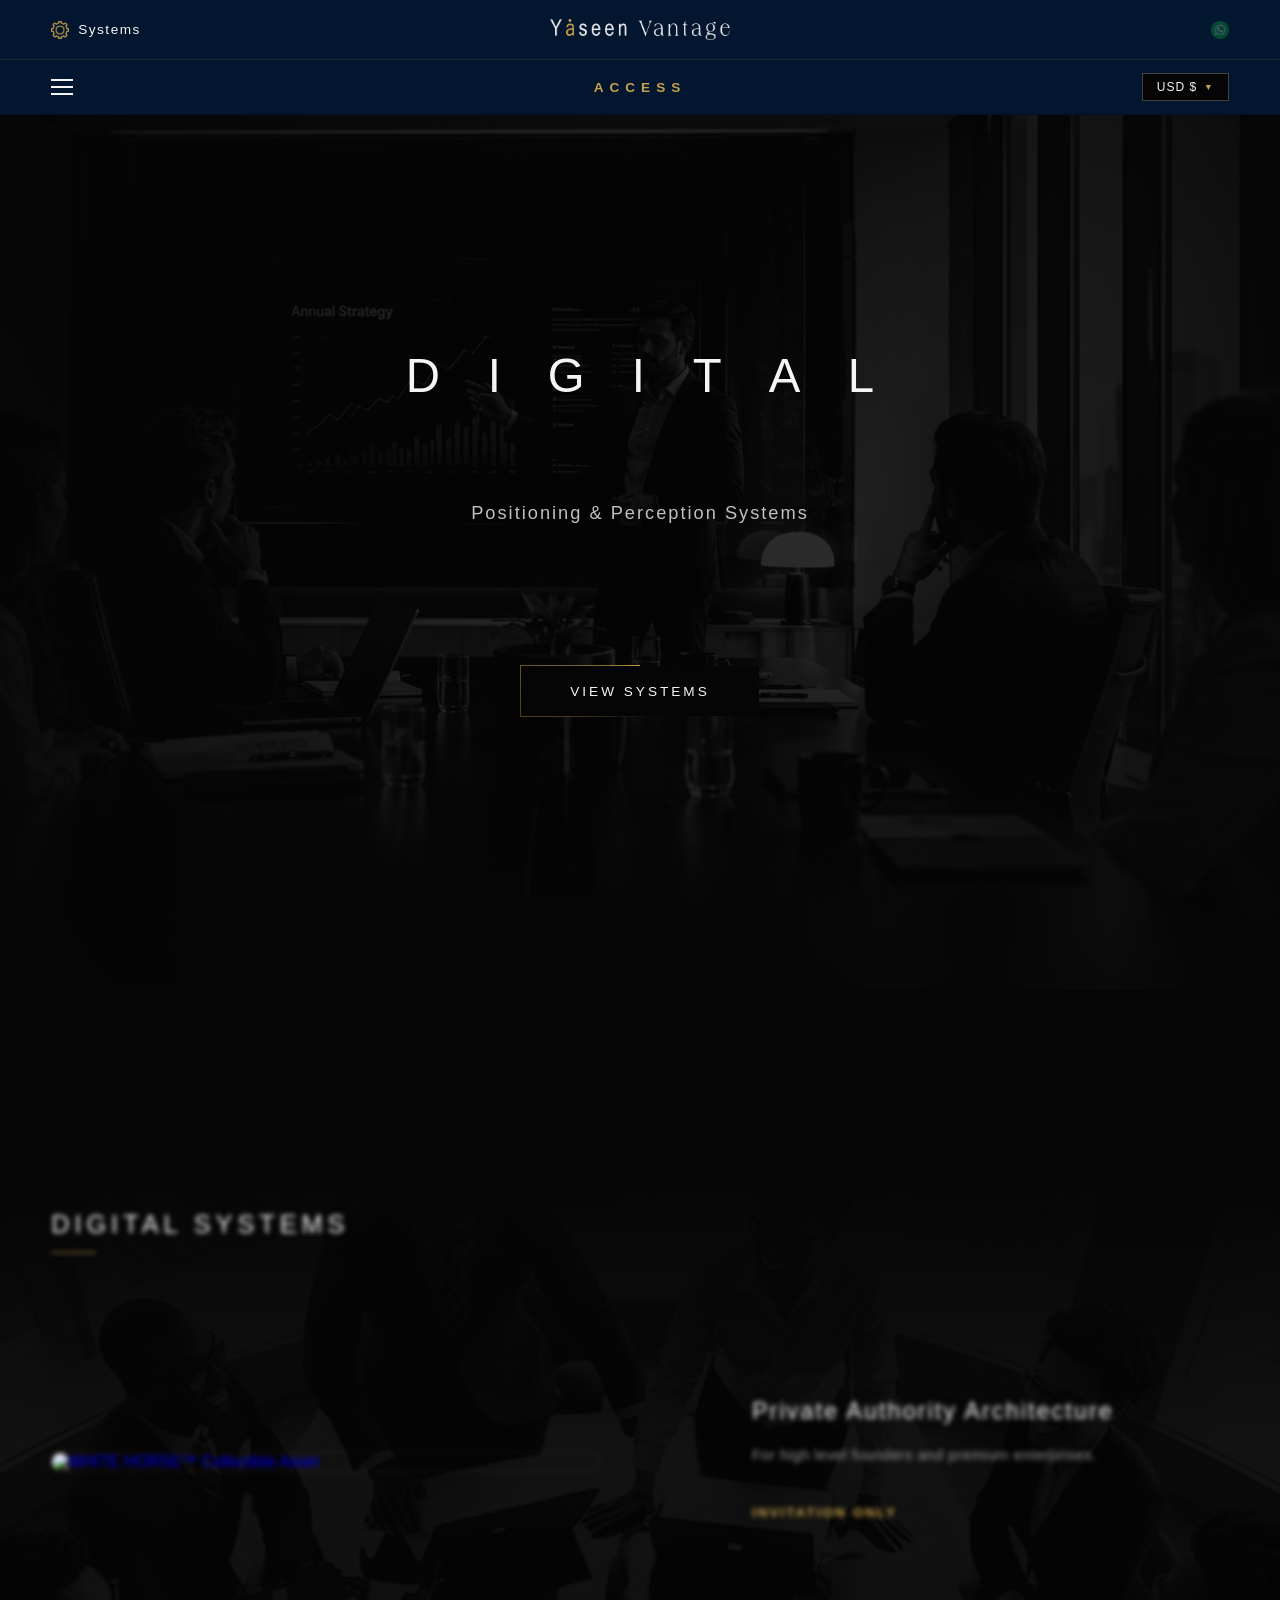
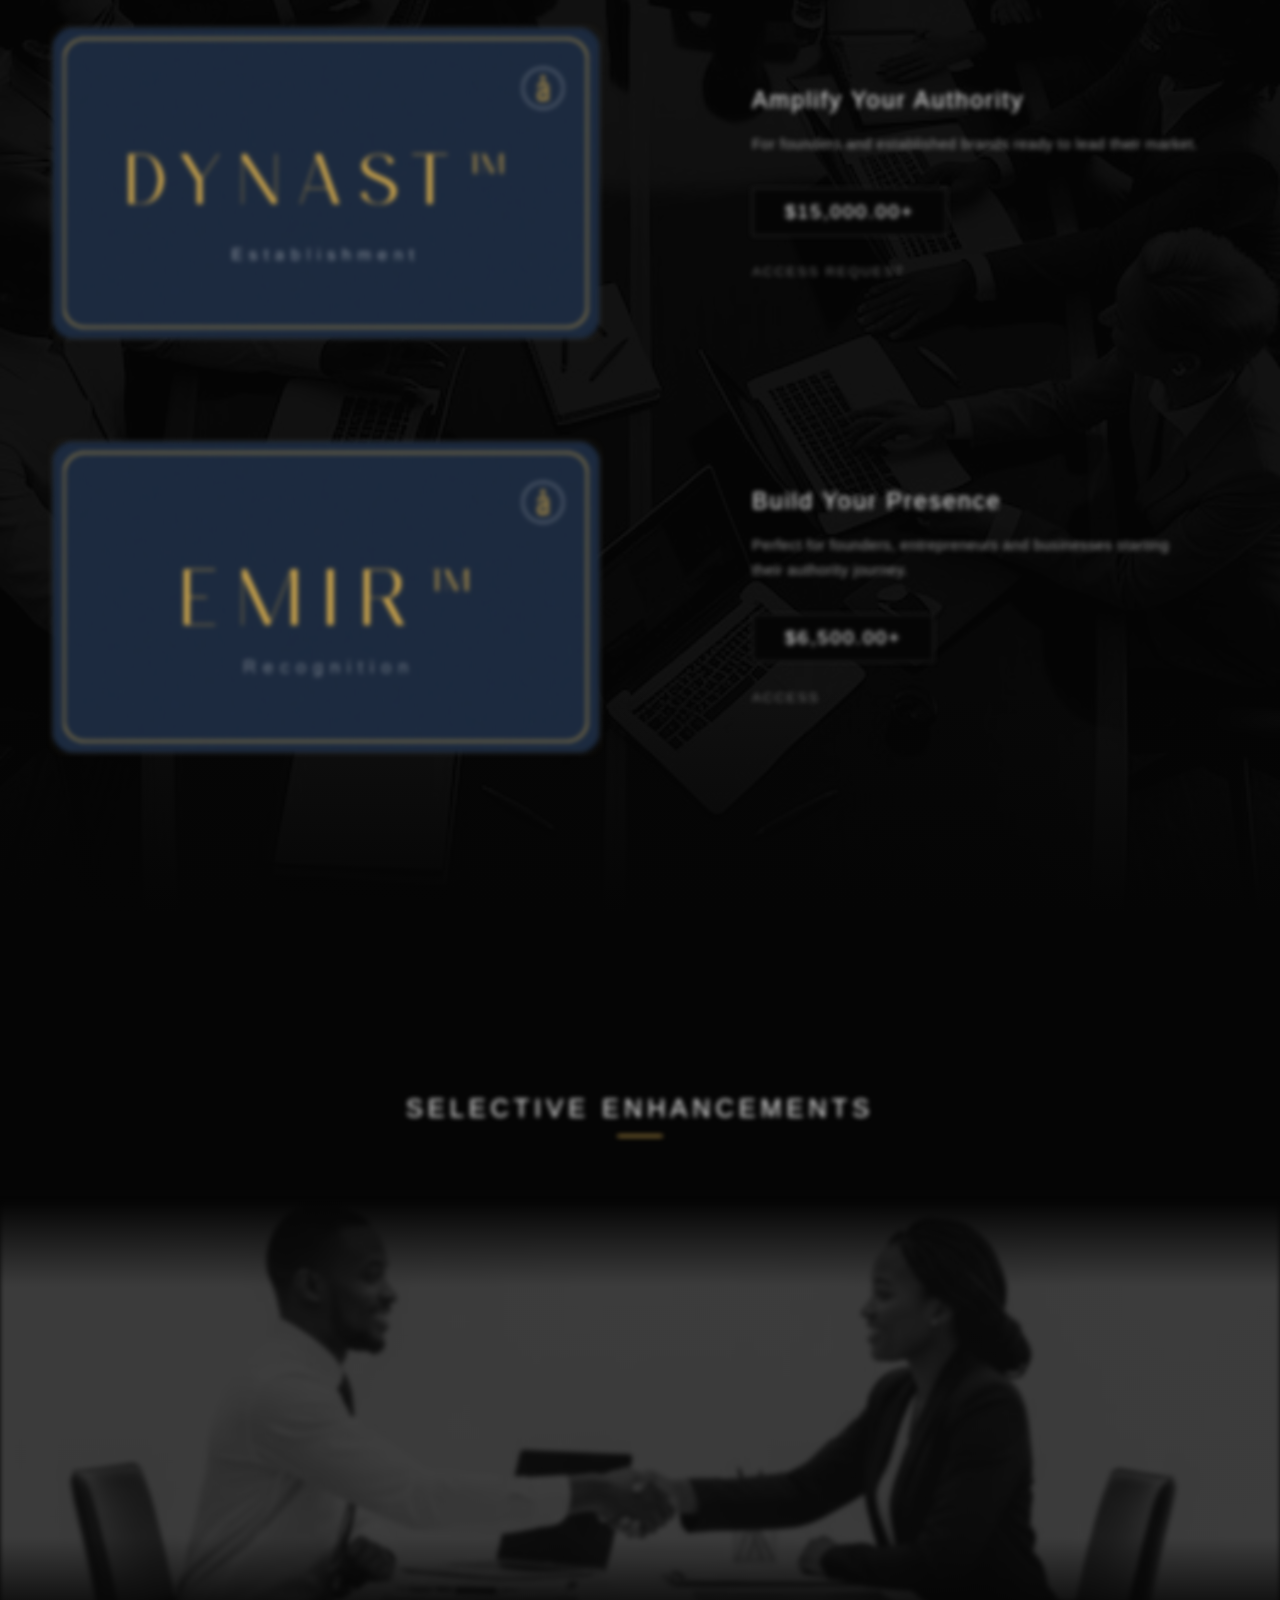
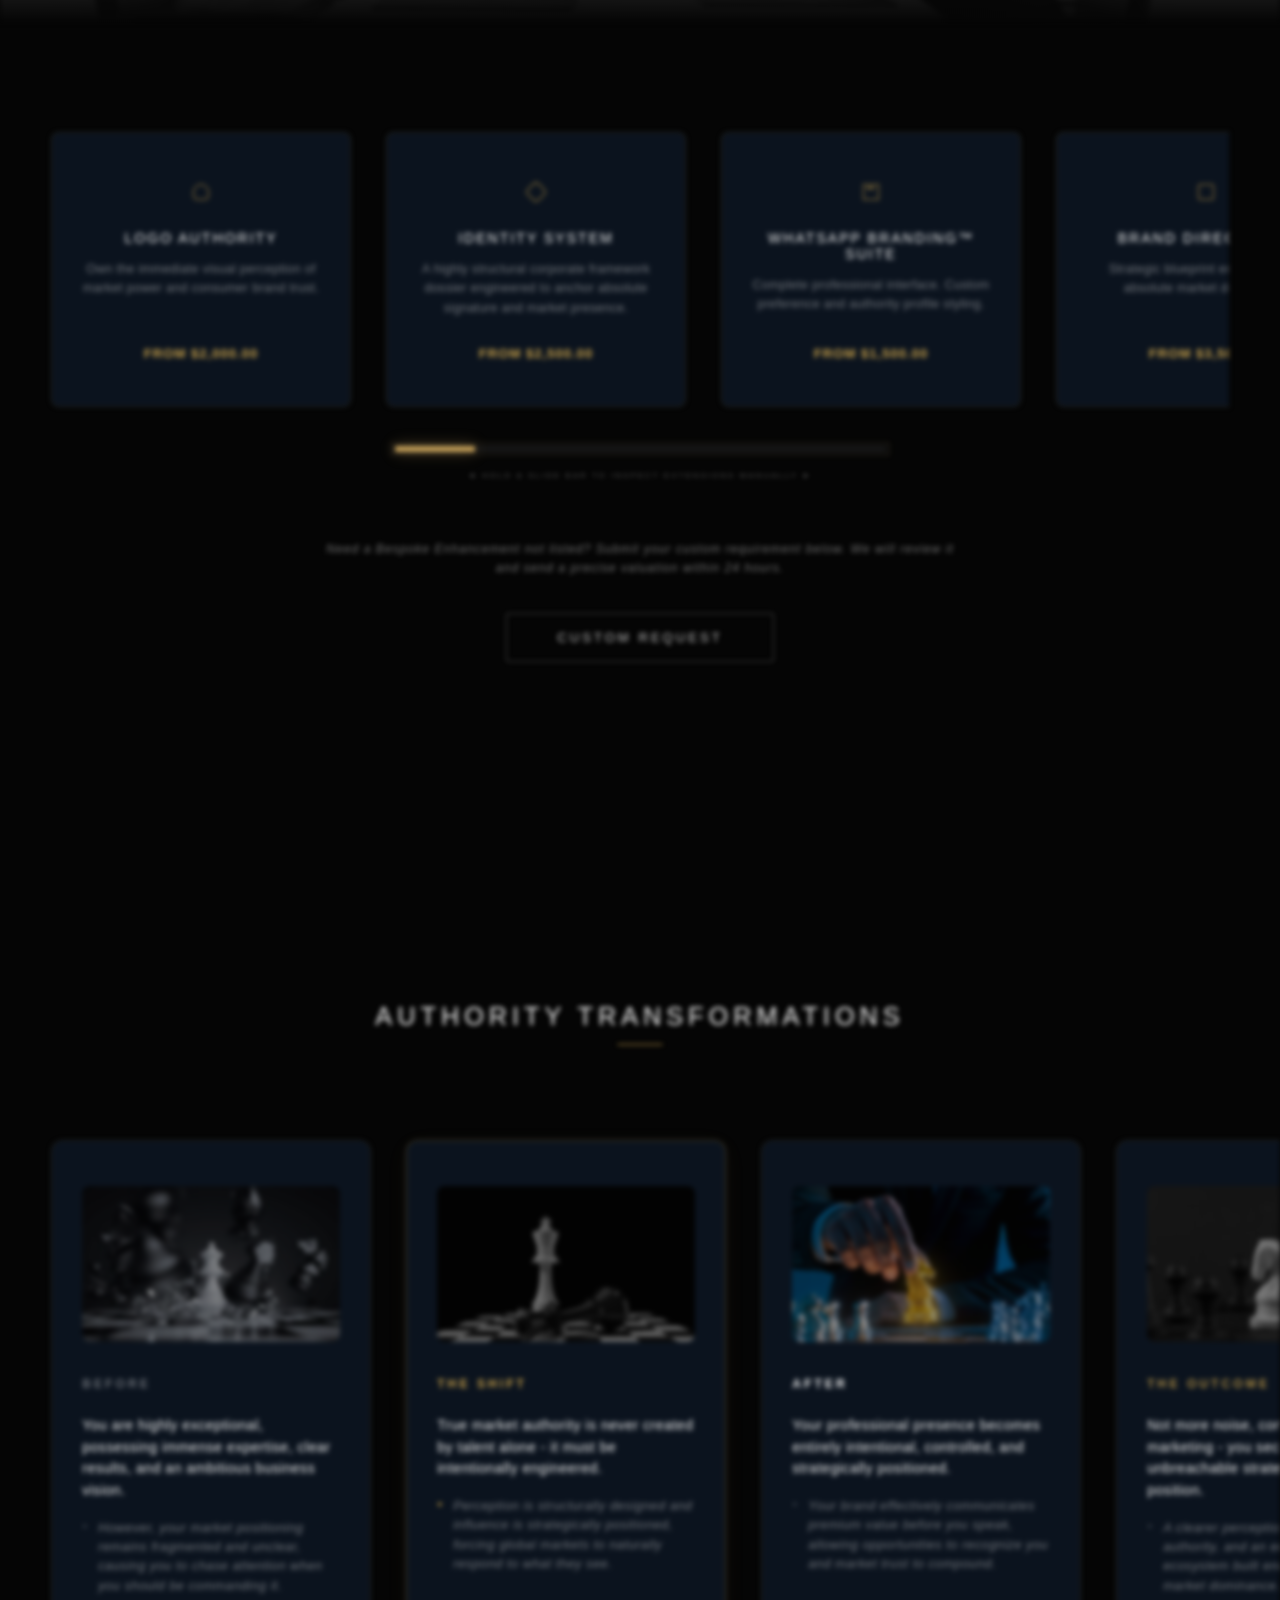
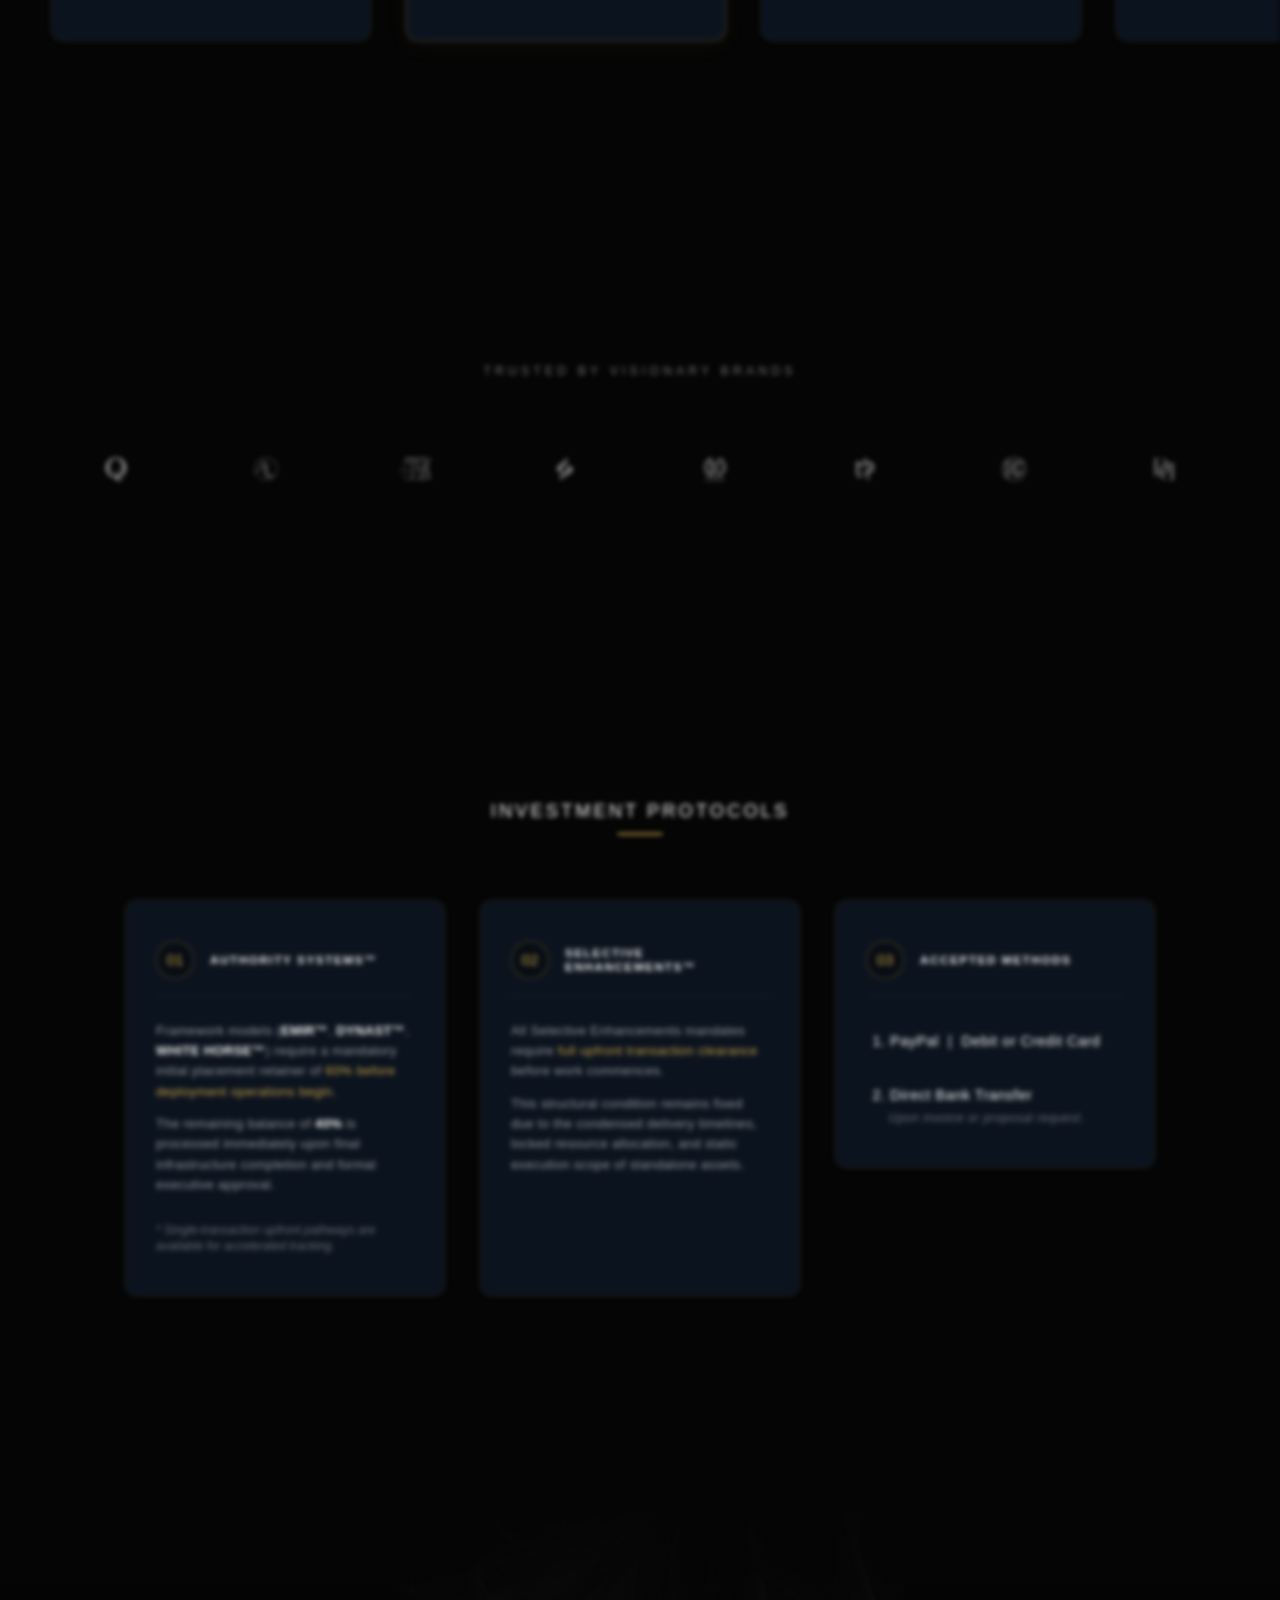
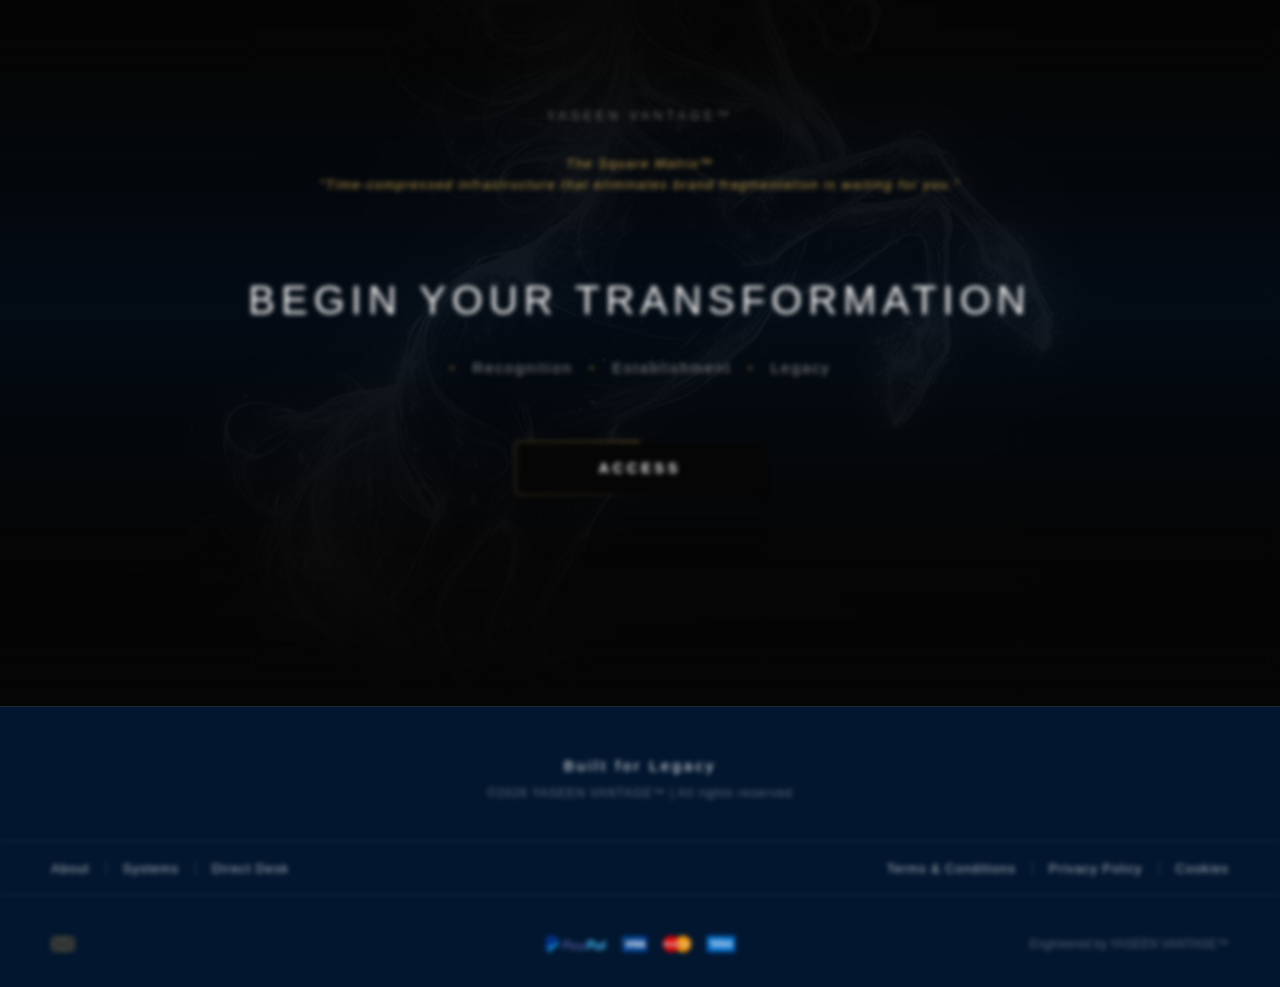
==== index.html @ 3236ae79 "Mass images Rename" ====
<!doctype html>
<html lang="en">
  <head>
    <meta charset="UTF-8" />
    <link rel="icon" type="image/png" href="images/icon.png" />
    <meta name="viewport" content="width=device-width, initial-scale=1.0" />
    <title>YASEEN VANTAGE™ | Digital Positioning & Perception Systems™</title>
    <link rel="stylesheet" href="css/style.css" />
  </head>
  <body>
    <!-- MASTER DUAL-HEADER SYSTEM (LOCKED & ALIGNED) -->
    <header class="master-header">
      <!-- HEADER 1: Fixed Permanently -->
      <div class="header-top">
        <div class="header-grid unified-width-lock">
          <div class="header-left item-left">
            <a
              href="#main-systems-architecture"
              class="header-interactive-node layout-align-left"
            >
              <div class="icon-layout-shield text-icon-gap">
                <img
                  src="images/systems.png"
                  alt="Systems Framework"
                  class="local-png-node"
                />
              </div>
              <span class="text-systems">Systems</span>
            </a>
          </div>
          <div class="header-center item-center">
            <a href="index.html" class="logo-interactive-anchor">
              <div class="logo-vector-shield">
                <img
                  src="images/yaseen-vantage-logo.png"
                  alt="Yaseen Vantage"
                  class="master-png-wordmark"
                />
              </div>
            </a>
          </div>
          <div class="header-right item-right">
            <a
              href="https://wa.me/255617996962?text=Hello%20YASEEN%20VANTAGE%E2%84%A2%2C%20I%20am%20interested%20in%20building%20or%20strengthening%20my%20brand%20authority.%20I%20would%20like%20to%20discuss%20my%20brand%20with%20your%20team."
              class="header-interactive-node layout-align-right"
              target="_blank"
              rel="noopener noreferrer"
            >
              <div
                class="icon-layout-shield"
                style="transition: opacity 0.4s cubic-bezier(0.16, 1, 0.3, 1)"
              >
                <img
                  src="images/whatsapp.png"
                  alt="WhatsApp Direct"
                  class="local-png-node"
                  style="
                    opacity: 0.3;
                    transition: opacity 0.4s ease;
                    display: block;
                  "
                  onmouseover="this.style.opacity = '0.65'"
                  onmouseout="this.style.opacity = '0.3'"
                  ondragstart="return false;"
                />
              </div>
            </a>
          </div>
        </div>
      </div>

      <!-- HEADER 2: Smart Navigation Panel (Hides Behind Header 1) -->
      <div class="header-bottom">
        <div class="header-grid unified-width-lock">
          <div class="header-left item-left">
            <a href="#menu" class="header-interactive-node layout-align-left">
              <div class="menu-button">
                <span class="bar"></span>
                <span class="bar"></span>
                <span class="bar"></span>
              </div>
            </a>
          </div>
          <div class="header-center item-center">
            <!-- Updated path targets your standalone page with a clean discovery parameter -->
            <a
              href="intake-access.html?system=access"
              class="header-interactive-node"
            >
              <span class="text-access">ACCESS</span>
            </a>
          </div>
          <div class="header-right item-right">
            <div
              class="luxury-select-box layout-align-right"
              id="currencySelector"
            >
              <div class="select-trigger">
                <span id="selectedCurrency">USD $</span>
                <span class="select-arrow">▼</span>
              </div>
              <ul class="select-options-panel">
                <li data-value="USD">USD $</li>
                <li data-value="EUR">EUR €</li>
                <li data-value="GBP">GBP £</li>
                <li data-value="AED">AED د.إ</li>
                <li data-value="TZS">TZS</li>
              </ul>
            </div>
          </div>
        </div>
      </div>
    </header>

    <!-- CINEMATIC HERO POSITIONING ENGINE -->
    <section class="hero-system">
      <div class="hero-media-container">
        <img
          src="images/hero-image-2.png"
          alt="White Horse Legacy Visual"
          class="hero-img-node"
        />
        <div class="hero-vignette-mask"></div>
      </div>

      <div class="hero-content-matrix">
        <!-- 1. HARD-LOCKED SINGLE ROW FOR RANDOM REVEAL TRANSITIONS -->
        <h1 class="primary-headline">
          <span class="random-reveal-char" style="--reveal-idx: 4">D</span>
          <span class="random-reveal-char" style="--reveal-idx: 1">I</span>
          <span class="random-reveal-char" style="--reveal-idx: 6">G</span>
          <span class="random-reveal-char" style="--reveal-idx: 3">I</span>
          <span class="random-reveal-char" style="--reveal-idx: 5">T</span>
          <span class="random-reveal-char" style="--reveal-idx: 2">A</span>
          <span class="random-reveal-char" style="--reveal-idx: 7">L</span>
        </h1>

        <!-- 2. CO-AXIAL BALANCED SUB-TEXT ROW -->
        <p
          class="supporting-perception-label-deck recursive-reveal reveal-delay-1"
        >
          Positioning & Perception Systems
        </p>

        <!-- 3. PERFECTLY BOUND CO-AXIAL ENTRANCE ACTION DECK -->
        <div class="action-wrapper recursive-reveal reveal-delay-3">
          <a
            href="#main-systems-architecture"
            style="text-decoration: none; display: inline-block"
            ondragstart="return false;"
          >
            <button class="btn-live-system">
              <span class="btn-inner-text">VIEW SYSTEMS</span>
            </button>
          </a>
        </div>
      </div>
    </section>

    <!-- LIVE TRIGGER ENGINE FOR MIXED CHARACTER PAINT MOUNT -->
    <script>
      document.addEventListener("DOMContentLoaded", () => {
        // Triggers the randomized text sequence fading variables softly
        setTimeout(() => {
          document.querySelectorAll(".random-reveal-char").forEach((char) => {
            char.classList.add("char-reveal-active");
          });
        }, 300);
      });
    </script>

    <!-- =========================================================================
         SURGICAL PHASE: MAIN SYSTEMS™ ARCHITECTURE SECTION BLOCK
         ========================================================================= -->
    <main id="main-systems-architecture" class="systems-engine-container">
      <!-- Local Deep Grayscale Section Continuum Backdrop Overlay -->
      <div class="systems-section-backdrop">
        <img
          src="images/meeting.jpg"
          alt="Ecosystem Continuum Visual"
          class="backdrop-texture-node"
        />
        <div class="systems-vignette-layer"></div>
      </div>

      <div class="systems-central-matrix unified-width-lock">
        <!-- Section Primary Master Heading Block -->
        <div class="section-title-wrap recursive-reveal">
          <h2 class="section-authority-heading">DIGITAL SYSTEMS</h2>
        </div>

        <!-- SYSTEM BLOCK 1: WHITE HORSE™ SYSTEM -->
        <div class="system-structural-row recursive-reveal">
          <!-- Clickable High Ticket Collective Asset Card Column -->
          <div class="system-column-left">
            <a
              href="white-horse.html#whitehorseMainStage"
              class="asset-card-link"
            >
              <div class="asset-card-frame">
                <img
                  src="images/white-Horse-card.png"
                  alt="WHITE HORSE™ Collectible Asset"
                  class="local-card-png"
                />
              </div>
            </a>
          </div>
          <!-- Premium Framework Metric Details Column -->
          <div class="system-column-right">
            <h3 class="system-tier-title">Private Authority Architecture</h3>
            <p class="system-tier-description">
              For high level founders and premium enterprises.
            </p>
            <div class="system-tier-badge badge-private">Invitation Only</div>
          </div>
        </div>

        <!-- SYSTEM BLOCK 2: DYNAST™ SYSTEM -->
        <div class="system-structural-row recursive-reveal">
          <!-- Clickable High Ticket Collective Asset Card Column -->
          <div class="system-column-left">
            <a href="dynast.html#dynastyMainStage" class="asset-card-link">
              <div class="asset-card-frame">
                <img
                  src="images/dynast-card.png"
                  alt="DYNAST™ Collectible Asset"
                  class="local-card-png"
                />
              </div>
            </a>
          </div>
          <!-- Premium Framework Metric Details Column -->
          <div class="system-column-right">
            <h3 class="system-tier-title">Amplify Your Authority</h3>
            <p class="system-tier-description">
              For founders and established brands ready to lead their market.
            </p>
            <div class="price-container-lock">
              <span class="price-numerical-tag">$15,000+</span>
            </div>
            <span class="system-tier-label">Access Request</span>
          </div>
        </div>

        <!-- SYSTEM BLOCK 3: EMIR™ SYSTEM -->
        <div class="system-structural-row recursive-reveal">
          <!-- Clickable High Ticket Collective Asset Card Column -->
          <div class="system-column-left">
            <a href="emir.html#emirMainStage" class="asset-card-link">
              <div class="asset-card-frame">
                <img
                  src="images/emir-card.png"
                  alt="EMIR™ Collectible Asset"
                  class="local-card-png"
                />
              </div>
            </a>
          </div>
          <!-- Premium Framework Metric Details Column -->
          <div class="system-column-right">
            <h3 class="system-tier-title">Build Your Presence</h3>
            <p class="system-tier-description">
              Perfect for founders, entrepreneurs and businesses starting their
              authority journey.
            </p>
            <div class="price-container-lock">
              <span class="price-numerical-tag">$6,500+</span>
            </div>
            <span class="system-tier-label">Access</span>
          </div>
        </div>
      </div>
    </main>

    <!-- =========================================================================
         SURGICAL PHASE: SELECTIVE ENHANCEMENTS™ COMMERCE PIPELINE CATALOG
         ========================================================================= -->
    <section
      id="selective-enhancements-catalog"
      class="enhancements-engine-container"
    >
      <!-- Center-Aligned Master Heading Architecture -->
      <div class="enhancements-title-wrap-center recursive-reveal">
        <h2 class="section-authority-heading heading-centered-lock">
          SELECTIVE ENHANCEMENTS
        </h2>
      </div>

      <!-- Widescreen Edge-to-Edge Corporate Image Shield Banner Layer -->
      <div class="corporate-banner-shield recursive-reveal">
        <img
          src="images/business-meeting.jpg"
          alt="Corporate Framework Environment"
          class="banner-media-node"
        />
        <div class="banner-gradient-shroud"></div>
      </div>

      <!-- Balanced Horizontal Infinite Autoplay Carousel Track Matrix -->
      <div
        class="enhancements-carousel-viewport unified-width-lock recursive-reveal"
      >
        <div class="carousel-infinite-track" id="enhancementsTrack">
          <!-- CARD 1: LOGO AUTHORITY ($2,000) -->
          <a
            href="intake-access.html?system=custom&item=logo"
            class="enhancement-collectible-card"
            ondragstart="return false;"
          >
            <div class="enhancement-card-inner obsidian-luxury-panel">
              <div class="enhancement-icon-shield">
                <span class="css-geometric-marker icon-shield-box"></span>
              </div>
              <h3 class="enhancement-card-title">LOGO AUTHORITY</h3>
              <p class="enhancement-card-tagline">
                Own the immediate visual perception of market power and consumer
                brand trust.
              </p>
              <span class="enhancement-card-price">From $2,000</span>
            </div>
          </a>

          <!-- CARD 2: IDENTITY SYSTEM ($2,500) -->
          <a
            href="intake-access.html?system=custom&item=whatsapp"
            class="enhancement-collectible-card"
            ondragstart="return false;"
          >
            <div class="enhancement-card-inner obsidian-luxury-panel">
              <div class="enhancement-icon-shield">
                <span
                  class="css-geometric-marker icon-compass-box"
                  style="border-radius: 4px !important"
                ></span>
              </div>
              <h3 class="enhancement-card-title">IDENTITY SYSTEM</h3>
              <p class="enhancement-card-tagline">
                A highly structural corporate framework dossier engineered to
                anchor absolute signature and market presence.
              </p>
              <span class="enhancement-card-price">From $2,500</span>
            </div>
          </a>

          <!-- CARD 3: WHATSAPP BRANDING™ SUITE ($1,500) -->
          <a
            href="intake-access.html?system=custom&item=profile"
            class="enhancement-collectible-card"
            ondragstart="return false;"
          >
            <div class="enhancement-card-inner obsidian-luxury-panel">
              <div class="enhancement-icon-shield">
                <span class="css-geometric-marker icon-dossier-box"></span>
              </div>
              <h3 class="enhancement-card-title">WHATSAPP BRANDING™ SUITE</h3>
              <p class="enhancement-card-tagline">
                Complete professional interface. Custom preference and authority
                profile styling.
              </p>
              <span class="enhancement-card-price">From $1,500</span>
            </div>
          </a>

          <!-- CARD 4: BRAND DIRECTION™ ($3,500) -->
          <a
            href="intake-access.html?system=custom&item=direction"
            class="enhancement-collectible-card"
            ondragstart="return false;"
          >
            <div class="enhancement-card-inner obsidian-luxury-panel">
              <div class="enhancement-icon-shield">
                <span class="css-geometric-marker icon-network-box"></span>
              </div>
              <h3 class="enhancement-card-title">BRAND DIRECTION™</h3>
              <p class="enhancement-card-tagline">
                Strategic blueprint engineered for absolute market dominance.
              </p>
              <span class="enhancement-card-price">From $3,500</span>
            </div>
          </a>

          <!-- CARD 5: LANDING PAGE AUTHORITY™ ($3,000) -->
          <a
            href="intake-access.html?system=custom&item=landing"
            class="enhancement-collectible-card"
            ondragstart="return false;"
          >
            <div class="enhancement-card-inner obsidian-luxury-panel">
              <div class="enhancement-icon-shield">
                <span
                  class="css-geometric-marker icon-compass-box"
                  style="transform: rotate(90deg) !important"
                ></span>
              </div>
              <h3 class="enhancement-card-title">LANDING PAGE AUTHORITY™</h3>
              <p class="enhancement-card-tagline">
                High-conversion single viewport digital real estate.
              </p>
              <span class="enhancement-card-price">From $3,000</span>
            </div>
          </a>

          <!-- CARD 6: PRESENTATION SYSTEM™ ($1,500) -->
          <a
            href="intake-access.html?system=custom&item=presentation"
            class="enhancement-collectible-card"
            ondragstart="return false;"
          >
            <div class="enhancement-card-inner obsidian-luxury-panel">
              <div class="enhancement-icon-shield">
                <span class="css-geometric-marker icon-console-box"></span>
              </div>
              <h3 class="enhancement-card-title">PRESENTATION SYSTEM™</h3>
              <p class="enhancement-card-tagline">
                Executive slide mechanics engineered to win high-ticket mandates
                and corporate alliances.
              </p>
              <span class="enhancement-card-price">From $1,500</span>
            </div>
          </a>

          <!-- CARD 7: WEBSITE MONOLITH™ SYSTEM ($5,000) -->
          <a
            href="intake-access.html?system=custom&item=website"
            class="enhancement-collectible-card"
            ondragstart="return false;"
          >
            <div class="enhancement-card-inner obsidian-luxury-panel">
              <div class="enhancement-icon-shield">
                <span class="css-geometric-marker icon-portal-box"></span>
              </div>
              <h3 class="enhancement-card-title">WEBSITE MONOLITH™ SYSTEM</h3>
              <p class="enhancement-card-tagline">
                Full-scale corporate presence digital infrastructure.
              </p>
              <span class="enhancement-card-price">From $5,000</span>
            </div>
          </a>

          <!-- CARD 8: DASHBOARD INTERFACE™ ($4,000) -->
          <a
            href="intake-access.html?system=custom&item=dashboard"
            class="enhancement-collectible-card"
            ondragstart="return false;"
          >
            <div class="enhancement-card-inner obsidian-luxury-panel">
              <div class="enhancement-icon-shield">
                <span class="css-geometric-marker icon-network-box"></span>
              </div>
              <h3 class="enhancement-card-title">DASHBOARD INTERFACE™</h3>
              <p class="enhancement-card-tagline">
                Proprietary portal frameworks that command elite perception and
                isolate performance records securely.
              </p>
              <span class="enhancement-card-price">From $4,500</span>
            </div>
          </a>

          <!-- DUPLICATE SET FOR INFINITE LOOPING CONTINUUM (DRAG PREVENT SHIELDS INJECTED) -->
          <!-- =========================================================================
               🔒 YASEEN VANTAGE™ | DUPLICATE SLIDE 1: LOGO AUTHORITY
               ========================================================================= -->
          <a
            href="intake-access.html?system=custom&item=logo"
            class="enhancement-collectible-card"
            ondragstart="return false;"
          >
            <div class="enhancement-card-inner obsidian-luxury-panel">
              <div class="enhancement-icon-shield">
                <span class="css-geometric-marker icon-shield-box"></span>
              </div>
              <h3 class="enhancement-card-title">LOGO AUTHORITY</h3>
              <p class="enhancement-card-tagline">
                Own the immediate visual perception of market power and consumer
                brand trust.
              </p>
              <span class="enhancement-card-price">From $2,000</span>
            </div>
          </a>

          <!-- =========================================================================
               🔒 YASEEN VANTAGE™ | DUPLICATE SLIDE 2: IDENTITY SYSTEM
               ========================================================================= -->
          <a
            href="intake-access.html?system=custom&item=whatsapp"
            class="enhancement-collectible-card"
            ondragstart="return false;"
          >
            <div class="enhancement-card-inner obsidian-luxury-panel">
              <div class="enhancement-icon-shield">
                <span
                  class="css-geometric-marker icon-compass-box"
                  style="border-radius: 4px !important"
                ></span>
              </div>
              <h3 class="enhancement-card-title">IDENTITY SYSTEM</h3>
              <p class="enhancement-card-tagline">
                A highly structural corporate framework dossier engineered to
                anchor absolute signature and market presence.
              </p>
              <span class="enhancement-card-price">From $2,500</span>
            </div>
          </a>

          <!-- =========================================================================
               🔒 YASEEN VANTAGE™ | DUPLICATE SLIDE 3: WHATSAPP BRANDING™ SUITE
               ========================================================================= -->
          <a
            href="intake-access.html?system=custom&item=profile"
            class="enhancement-collectible-card"
            ondragstart="return false;"
          >
            <div class="enhancement-card-inner obsidian-luxury-panel">
              <div class="enhancement-icon-shield">
                <span class="css-geometric-marker icon-dossier-box"></span>
              </div>
              <h3 class="enhancement-card-title">WHATSAPP BRANDING™ SUITE</h3>
              <p class="enhancement-card-tagline">
                Complete professional interface. Custom preference and authority
                profile styling.
              </p>
              <span class="enhancement-card-price">From $1,500</span>
            </div>
          </a>

          <!-- =========================================================================
               🔒 YASEEN VANTAGE™ | DUPLICATE SLIDE 4: BRAND DIRECTION™
               ========================================================================= -->
          <a
            href="intake-access.html?system=custom&item=direction"
            class="enhancement-collectible-card"
            ondragstart="return false;"
          >
            <div class="enhancement-card-inner obsidian-luxury-panel">
              <div class="enhancement-icon-shield">
                <span class="css-geometric-marker icon-network-box"></span>
              </div>
              <h3 class="enhancement-card-title">BRAND DIRECTION™</h3>
              <p class="enhancement-card-tagline">
                Strategic blueprint engineered for absolute market dominance.
              </p>
              <span class="enhancement-card-price">From $3,500</span>
            </div>
          </a>
        </div>
      </div>

      <div class="manual-slider-track-wrapper recursive-reveal">
        <div class="manual-slider-rail">
          <!-- The interactive gold selector track element that clients can pull manually -->
          <input
            type="range"
            id="manualCarouselSliderBar"
            min="0"
            max="100"
            value="0"
            class="manual-slider-thumb-bar"
            aria-label="Manual Carousel Control"
          />
        </div>
        <p class="manual-slider-instruction-tag">
          ◄ HOLD & SLIDE BAR TO INSPECT EXTENSIONS MANUALLY ►
        </p>
      </div>

      <!-- =========================================================================
           🔒 FIXED BESPOKE CALLOUT INFRASTRUCTURE
           PRODUCTION MASTER SECURITY: Decouples text nodes from the button flex container 
           🔒 FIXED FOR MOBILE GLASS: Injects dynamic text clamping and safety width limits 
           to permanently pull text lines off screen borders and restore pristine spacing!
           ========================================================================= -->
      <div
        class="enhancements-action-strip recursive-reveal"
        style="
          display: flex;
          flex-direction: column;
          align-items: center;
          text-align: center;
          margin-top: 60px;
          width: 100%;
        "
      >
        <!-- 🔒 INFORMATIVE NOTICE: Clamped dynamically with built-in 90% horizontal boundary cushions -->
        <p
          class="manual-slider-instruction-tag"
          style="
            width: 90% !important;
            max-width: 650px;
            margin: 0 auto 35px auto;
            font-size: clamp(0.68rem, 2.5vw, 0.76rem) !important;
            line-height: 1.6;
            color: rgba(245, 245, 245, 0.45) !important;
            font-style: italic !important;
            letter-spacing: 1px !important;
            text-transform: none !important;
          "
        >
          Need a Bespoke Enhancement not listed? Submit your custom requirement
          below. We will review it and send a precise valuation within 24 hours.
        </p>

        <!-- Button lane container completely isolated to guarantee pristine rectangular dimensions -->
        <div style="display: block; width: auto; margin: 0 auto">
          <a
            href="intake-access.html?system=custom"
            class="btn-ghost-request"
            style="display: inline-flex"
            >CUSTOM REQUEST</a
          >
        </div>
      </div>
    </section>

    <!-- =========================================================================
         SURGICAL PHASE: YASEEN VANTAGE™ TRANSFORMATION SCRIPT MODULE (QUAD SYSTEMS)
         ========================================================================= -->
    <section
      id="authority-transformation-script"
      class="transformation-engine-container"
    >
      <div class="transformation-central-matrix">
        <!-- Module Center-Aligned Heading Architecture -->
        <div class="transform-title-wrap-center recursive-reveal">
          <h2 class="section-authority-heading heading-centered-lock">
            AUTHORITY TRANSFORMATIONS
          </h2>
        </div>

        <!-- THE UNIFIED 4-CONTAINER MANUAL HORIZONTAL SWIPE RIBBON SYSTEM -->
        <div class="transformation-pods-shield recursive-reveal">
          <div class="transformation-flow-grid">
            <!-- POD 1: BEFORE -->
            <div class="transformation-luxury-pod obsidian-luxury-panel">
              <div class="transformation-image-shield container-gold-border">
                <img
                  src="images/beforeog1.jpg"
                  alt="Baseline Fragmented Perception State"
                  class="local-script-png"
                />
              </div>
              <div class="script-text-block-wrap">
                <span class="script-status-label status-before">BEFORE</span>
                <div class="luxury-explanation-paragraph">
                  <p class="primary-explanation-text">
                    You are highly exceptional, possessing immense expertise,
                    clear results, and an ambitious business vision.
                  </p>
                  <p class="secondary-explanation-subtext">
                    However, your market positioning remains fragmented and
                    unclear, causing you to chase attention when you should be
                    commanding it.
                  </p>
                </div>
              </div>
            </div>

            <!-- POD 2: THE SHIFT -->
            <div
              class="transformation-luxury-pod obsidian-luxury-panel active-shift-pod"
            >
              <div class="transformation-image-shield container-gold-border">
                <img
                  src="images/the-shiftog1.jpg"
                  alt="Engineering Authority Shift Phase"
                  class="local-script-png"
                />
              </div>
              <div class="script-text-block-wrap">
                <span class="script-status-label status-shift">THE SHIFT</span>
                <div class="luxury-explanation-paragraph">
                  <p class="primary-explanation-text">
                    True market authority is never created by talent alone - it
                    must be intentionally engineered.
                  </p>
                  <p class="secondary-explanation-subtext">
                    Perception is structurally designed and influence is
                    strategically positioned, forcing global markets to
                    naturally respond to what they see.
                  </p>
                </div>
              </div>
            </div>

            <!-- POD 3: AFTER -->
            <div class="transformation-luxury-pod obsidian-luxury-panel">
              <div class="transformation-image-shield container-gold-border">
                <img
                  src="images/after3.jpg"
                  alt="Intentional Strategic Authority Presence"
                  class="local-script-png"
                />
              </div>
              <div class="script-text-block-wrap">
                <span class="script-status-label status-after">AFTER</span>
                <div class="luxury-explanation-paragraph">
                  <p class="primary-explanation-text">
                    Your professional presence becomes entirely intentional,
                    controlled, and strategically positioned.
                  </p>
                  <p class="secondary-explanation-subtext">
                    Your brand effectively communicates premium value before you
                    speak, allowing opportunities to recognize you and market
                    trust to compound.
                  </p>
                </div>
              </div>
            </div>

            <!-- POD 4: THE OUTCOME (NEW HARMONIZED VISUAL ELEMENT) -->
            <div class="transformation-luxury-pod obsidian-luxury-panel">
              <div class="transformation-image-shield container-gold-border">
                <img
                  src="images/outcome.jpg"
                  alt="Final Market Legacy Dominance State"
                  class="local-script-png"
                />
              </div>
              <div class="script-text-block-wrap">
                <span class="script-status-label status-outcome"
                  >THE OUTCOME</span
                >
                <div class="luxury-explanation-paragraph">
                  <p class="primary-explanation-text">
                    Not more noise, content, or redundant marketing - you secure
                    an unbreachable strategic market position.
                  </p>
                  <p class="secondary-explanation-subtext">
                    A clearer perception, a more powerful authority, and an
                    enduring digital ecosystem built entirely for legacy and
                    market dominance.
                  </p>
                </div>
              </div>
              <!-- Locate these final closing lines in your HTML file: -->
            </div>
          </div>
        </div>

        <!-- SURGICAL INJECTION: GEOMETRIC INDICATOR TRACKING DOTS MATRIX -->
        <div
          class="luxury-indicator-dots-panel recursive-reveal"
          id="transformationDots"
        >
          <span class="indicator-dot active-dot" data-slide="0"></span>
          <span class="indicator-dot" data-slide="1"></span>
          <span class="indicator-dot" data-slide="2"></span>
          <span class="indicator-dot" data-slide="3"></span>
        </div>
      </div>
    </section>

    <!-- =========================================================================
         SURGICAL PHASE: VISIONARY BRANDS TRUST FACTOR MATRIX (UNPREDICTABLE GAME MATRIX)
         ========================================================================= -->
    <section id="visionary-brands-trust" class="brands-engine-container">
      <!-- Center-Aligned Mini Prestige Label Container -->
      <div class="brands-title-wrap-center recursive-reveal">
        <span class="brands-authority-tagline"
          >TRUSTED BY VISIONARY BRANDS</span
        >
      </div>

      <!-- HARDWARE ACCELERATED UNPREDICTABLE INTERACTION GRID MATRIX -->
      <div class="brands-icon-grid-capsule unified-width-lock recursive-reveal">
        <!-- LOGO SLOT 1 -->
        <div class="brand-cell-slot">
          <div class="brand-logo-vector swap-track-1">
            <img
              src="images/qudrat.png"
              alt="Visionary Client Asset 1"
              class="local-brand-logo-png"
            />
          </div>
        </div>

        <!-- LOGO SLOT 2 -->
        <div class="brand-cell-slot">
          <div class="brand-logo-vector swap-track-2">
            <img
              src="images/another-level.png"
              alt="Visionary Client Asset 2"
              class="local-brand-logo-png"
            />
          </div>
        </div>

        <!-- LOGO SLOT 3 -->
        <div class="brand-cell-slot">
          <div class="brand-logo-vector swap-track-3">
            <img
              src="images/mar-film.png"
              alt="Visionary Client Asset 3"
              class="local-brand-logo-png"
            />
          </div>
        </div>

        <!-- LOGO SLOT 4 -->
        <div class="brand-cell-slot">
          <div class="brand-logo-vector swap-track-4">
            <img
              src="images/soft-essence1.png"
              alt="Visionary Client Asset 4"
              class="local-brand-logo-png"
            />
          </div>
        </div>

        <!-- LOGO SLOT 5 -->
        <div class="brand-cell-slot">
          <div class="brand-logo-vector swap-track-5">
            <img
              src="images/rowaru.png"
              alt="Visionary Client Asset 5"
              class="local-brand-logo-png"
            />
          </div>
        </div>

        <!-- LOGO SLOT 6 -->
        <div class="brand-cell-slot">
          <div class="brand-logo-vector swap-track-6">
            <img
              src="images/mosha.png"
              alt="Visionary Client Asset 6"
              class="local-brand-logo-png"
            />
          </div>
        </div>

        <!-- LOGO SLOT 7 -->
        <div class="brand-cell-slot">
          <div class="brand-logo-vector swap-track-7">
            <img
              src="images/richson.png"
              alt="Visionary Client Asset 7"
              class="local-brand-logo-png"
            />
          </div>
        </div>

        <!-- LOGO SLOT 8 -->
        <div class="brand-cell-slot">
          <div class="brand-logo-vector swap-track-8">
            <img
              src="images/dopax-dominion.png"
              alt="Visionary Client Asset 8"
              class="local-brand-logo-png"
            />
          </div>
        </div>
      </div>
    </section>

    <!-- =========================================================================
         SURGICAL PHASE: SECURE PAYMENT DESK™ INTAKE GATE (HORIZONTAL TRACK CORE)
         ========================================================================= -->
    <section id="secure-payment-desk" class="payment-engine-container">
      <div class="payment-central-matrix">
        <!-- Module Center-Aligned Heading Architecture -->
        <div class="payment-title-wrap-center recursive-reveal">
          <h2 class="section-authority-heading heading-centered-lock">
            INVESTMENT PROTOCOLS
          </h2>
        </div>

        <!-- THE MANUAL HORIZONTAL SWIPE VIEWPORT SHIELD -->
        <div class="payment-pods-shield recursive-reveal">
          <div class="payment-flow-grid">
            <!-- TERM BLOCK 1: AUTHORITY SYSTEMS™ -->
            <div class="payment-luxury-pod obsidian-luxury-panel">
              <div class="payment-card-header-row">
                <div class="luxury-numeric-ring">01</div>
                <h3 class="payment-section-heading">AUTHORITY SYSTEMS™</h3>
              </div>
              <div class="payment-card-body-track">
                <p class="financial-scope-text">
                  Framework models (<strong class="text-white">EMIR™</strong>,
                  <strong class="text-white">DYNAST™</strong>,
                  <strong class="text-white">WHITE HORSE™</strong>) require a
                  mandatory initial placement retainer of
                  <strong class="text-gold"
                    >60% before deployment operations begin</strong
                  >.
                </p>
                <p class="financial-scope-text">
                  The remaining balance of
                  <strong class="text-white">40%</strong> is processed
                  immediately upon final infrastructure completion and formal
                  executive approval.
                </p>
                <p class="financial-sub-callout-text">
                  * Single-transaction upfront pathways are available for
                  accelerated tracking.
                </p>
              </div>
            </div>

            <!-- TERM BLOCK 2: SELECTIVE ENHANCEMENTS™ -->
            <div class="payment-luxury-pod obsidian-luxury-panel">
              <div class="payment-card-header-row">
                <div class="luxury-numeric-ring">02</div>
                <h3 class="payment-section-heading">SELECTIVE ENHANCEMENTS™</h3>
              </div>
              <div class="payment-card-body-track">
                <p class="financial-scope-text">
                  All Selective Enhancements mandates require
                  <strong class="text-gold"
                    >full upfront transaction clearance</strong
                  >
                  before work commences.
                </p>
                <p class="financial-scope-text">
                  This structural condition remains fixed due to the condensed
                  delivery timelines, locked resource allocation, and static
                  execution scope of standalone assets.
                </p>
              </div>
            </div>

            <!-- TERM BLOCK 3: ACCEPTED CHANNELS & METADATA (🔒 RAZOR-SHARP VERTICAL ALIGNMENT PACK) -->
            <div
              class="payment-luxury-pod obsidian-luxury-panel"
              style="
                display: flex;
                flex-direction: column;
                height: 100%;
                box-sizing: border-box;
              "
            >
              <div class="payment-card-header-row" style="margin-bottom: 35px">
                <div class="luxury-numeric-ring">03</div>
                <h3 class="payment-section-heading">ACCEPTED METHODS</h3>
              </div>

              <!-- 🔒 UNIFIED HEIGHT DISTRIBUTION MATRIX -->
              <div
                class="payment-card-body-track track-center-align"
                style="
                  display: flex;
                  flex-direction: column;
                  justify-content: flex-start;
                  flex-grow: 1;
                  width: 100%;
                  gap: 32px;
                "
              >
                <!-- 🔒 PERFECT ALIGNMENT WRAPPER BLOCK
                     Hard-locks both lines to left-align from the exact same vertical axis point, 
                     while keeping the entire structural list centered inside the luxury card! -->
                <div
                  style="
                    display: block;
                    width: 245px;
                    margin: 0 auto;
                    text-align: left !important;
                  "
                >
                  <!-- PROTOCOL 1: AUTOMATED DIGITAL CLEARANCE -->
                  <div style="width: 100%; margin-bottom: 32px">
                    <p
                      style="
                        font-size: 14.5px;
                        font-weight: 500;
                        color: #ffffff;
                        letter-spacing: 0.5px;
                        margin: 0;
                        font-family: inherit;
                        line-height: 1.5;
                        text-align: left !important;
                      "
                    >
                      1. PayPal &nbsp;|&nbsp; Debit or Credit Card
                    </p>
                  </div>

                  <!-- PROTOCOL 2: ANCHORED INSTITUTIONAL SETTLEMENTS -->
                  <div style="width: 100%">
                    <p
                      style="
                        font-size: 14.5px;
                        font-weight: 500;
                        color: #ffffff;
                        letter-spacing: 0.5px;
                        margin: 0 0 4px 0;
                        font-family: inherit;
                        line-height: 1.5;
                        text-transform: none !important;
                        text-align: left !important;
                      "
                    >
                      2. Direct Bank Transfer
                    </p>
                    <p
                      style="
                        font-size: 12px;
                        font-weight: 400;
                        color: rgba(255, 255, 255, 0.4);
                        letter-spacing: 0.5px;
                        margin: 0;
                        font-family: inherit;
                        font-style: italic !important;
                        line-height: 1.4;
                        text-transform: none !important;
                        text-align: left !important;
                        padding-left: 16px;
                      "
                    >
                      Upon invoice or proposal request.
                    </p>
                  </div>
                </div>
              </div>
            </div>
          </div>
        </div>

        <!-- SURGICAL INJECTION: GEOMETRIC INDICATOR TRACKING DOTS FOR FINANCIAL PROTOCOLS -->
        <div
          class="luxury-indicator-dots-panel mobile-only-dots-panel recursive-reveal"
          id="paymentDots"
        >
          <span class="indicator-dot active-dot" data-slide="0"></span>
          <span class="indicator-dot" data-slide="1"></span>
          <span class="indicator-dot" data-slide="2"></span>
        </div>
      </div>
    </section>

    <!-- =========================================================================
         SURGICAL PHASE: FINAL CONVERSION™ CLOSURE MATRIX (THE INVITATION INTERFACE)
         ========================================================================= -->
    <section id="final-conversion-gateway" class="final-conversion-container">
      <!-- Local Executive Cinematic Boardroom Backdrop (Slow Auto-Zooming Asset Frame) -->
      <div class="final-conversion-backdrop-shield">
        <img
          src="images/nightmare.jpg"
          alt="Corporate Legacy Framework Visual"
          class="final-zoom-media-node"
        />
        <div class="final-heavy-dark-overlay"></div>
      </div>

      <!-- Center-Centered 900px Content Core Envelope -->
      <div class="final-conversion-central-matrix unified-width-lock">
        <div class="final-content-shield-box recursive-reveal">
          <!-- Mini Executive Brand Label -->
          <span class="final-prestige-label">YASEEN VANTAGE™</span>

          <!-- 🔒 FIXED: ELITE LUXURY BUFFER RANGE EXTENSION (80PX)
               Maximizes empty space buffer parameters to completely decouple content blocks, 
               generating a massive, high-end presentation field that lets the elements breathe natively! -->
          <p
            class="final-pillars-narrative"
            style="
              color: var(--color-gold, #c8a14a) !important;
              font-style: italic !important;
              font-size: 0.82rem !important;
              letter-spacing: 1.5px !important;
              margin: 0 auto 80px auto !important;
              max-width: 650px !important;
              text-transform: none !important;
              line-height: 1.6 !important;
            "
          >
            The Square Matrix™ <br />
            "Time-compressed infrastructure that eliminates brand fragmentation
            is waiting for you."
          </p>

          <!-- Main Decision Master Headline -->
          <h2 class="final-binary-headline">BEGIN YOUR TRANSFORMATION</h2>

          <!-- Core Strategic Supporting Text Pillars (Symmetric Gold Dots Deployed) -->
          <p class="final-pillars-narrative">
            <span class="pillar-divider">•</span>
            <span>Recognition</span>
            <span class="pillar-divider">•</span>
            <span>Establishment</span>
            <span class="pillar-divider">•</span>
            <span>Legacy</span>
          </p>

          <!-- Dual Executive Action Ingestion Core Group -->
          <div class="final-action-trigger-matrix">
            <!-- PRIMARY DIRECT COMMAND ACCESS BUTTON -->
            <a
              href="intake-access.html?system=access"
              class="btn-final-access-gold"
            >
              <span class="btn-access-inner">ACCESS</span>
            </a>
          </div>
        </div>
      </div>
    </section>

    <!-- CLEAN 3-UTILITY AUTHORITY FOOTER -->
    <footer class="master-footer">
      <div class="footer-grid-container">
        <div class="footer-row row-top center-column-lock recursive-reveal">
          <p class="footer-slogan">Built for Legacy</p>
          <p class="footer-copyright">
            ©2026 YASEEN VANTAGE™ | All rights reserved
          </p>
        </div>

        <div class="footer-navigation-strip recursive-reveal">
          <div class="footer-inner-row">
            <div class="footer-links-left">
              <a href="about.html#about-engine-container">About</a>
              <span class="link-divider">|</span>
              <a href="#main-systems-architecture">Systems</a>
              <span class="link-divider">|</span>
              <a
                href="https://wa.me"
                class="footer-direct-desk-link"
                target="_blank"
                >Direct Desk</a
              >
            </div>
            <div class="footer-links-right">
              <a href="terms-and-conditions.html#termsMainStage"
                >Terms & Conditions</a
              >
              <span class="link-divider">|</span>
              <a href="privacy-policy.html#privacyMainStage">Privacy Policy</a>
              <span class="link-divider">|</span>
              <a href="cookies.html#cookieMainStage">Cookies</a>
            </div>
          </div>
        </div>

        <div
          class="footer-row row-bottom asset-categorization-grid recursive-reveal"
        >
          <div class="category-block block-social">
            <a
              href="mailto:principal@yaseenvantage.com"
              class="footer-vector-node"
              style="display: inline-block; text-decoration: none"
            >
              <div
                class="footer-icon-shield"
                style="transition: opacity 0.4s cubic-bezier(0.16, 1, 0.3, 1)"
              >
                <img
                  src="images/email.png"
                  alt="Email"
                  style="
                    opacity: 0.3;
                    transition: opacity 0.4s ease;
                    display: block;
                  "
                  onmouseover="this.style.opacity = '0.65'"
                  onmouseout="this.style.opacity = '0.3'"
                />
              </div>
            </a>
          </div>

          <div class="category-block block-payments">
            <div class="badge-layout-shield">
              <img src="images/paypal.png" alt="PayPal" class="badge-img" />
            </div>
            <div class="badge-layout-shield">
              <img src="images/visa.png" alt="Visa" class="badge-img" />
            </div>
            <div class="badge-layout-shield">
              <img
                src="images/mastercard.png"
                alt="Mastercard"
                class="badge-img"
              />
            </div>
            <div class="badge-layout-shield">
              <img src="images/amex.png" alt="Amex" class="badge-img" />
            </div>
          </div>

          <div class="category-block block-signature">
            <p>Engineered by YASEEN VANTAGE™</p>
          </div>
        </div>
      </div>
    </footer>

    <!-- NAVIGATION CONSOLE DRAWER CORE SYSTEM -->
    <div class="menu-console-drawer" id="menuConsoleDrawer">
      <div class="drawer-inner-matrix">
        <div class="drawer-category-group">
          <span class="category-header-title">SYSTEMS</span>
          <ul class="nested-tree-links">
            <li>
              <a
                href="white-horse.html#whitehorseMainStage"
                class="tree-node-item drawer-reveal-node"
                >White Horse™</a
              >
            </li>
            <li>
              <a
                href="dynast.html#dynastyMainStage"
                class="tree-node-item drawer-reveal-node"
                >Dynast™</a
              >
            </li>
            <li>
              <a
                href="emir.html#emirMainStage"
                class="tree-node-item drawer-reveal-node"
                >Emir™</a
              >
            </li>
          </ul>
        </div>

        <div class="drawer-category-group">
          <span class="category-header-title">REQUEST</span>
          <ul class="nested-tree-links">
            <li>
              <a
                href="#selective-enhancements-catalog"
                class="tree-node-item drawer-reveal-node"
                >Custom Enhancement</a
              >
            </li>
          </ul>
        </div>

        <div class="drawer-category-group">
          <span class="category-header-title">DISCOVER</span>
          <ul class="nested-tree-links">
            <li>
              <a
                href="about.html#about-engine-container"
                class="tree-node-item drawer-reveal-node"
                >About</a
              >
            </li>

            <li>
              <a
                href="#authority-transformation-script"
                class="tree-node-item drawer-reveal-node"
                >Transformations</a
              >
            </li>
            <li>
              <a
                href="doctrine.html#doctrineMainStage"
                class="tree-node-item drawer-reveal-node"
                >Doctrine</a
              >
            </li>
            <li>
              <a
                href="faq.html#faqMainStage"
                class="tree-node-item drawer-reveal-node"
                >FAQ</a
              >
            </li>
            <li>
              <a
                href="the-architect.html#the-architect-MainStage"
                class="tree-node-item drawer-reveal-node"
                >The Architect</a
              >
            </li>

            <li>
              <a
                href="the-dying-eagle.html#the-dying-eagle-MainStage"
                class="tree-node-item drawer-reveal-node"
                >The Dying Eagle Story</a
              >
            </li>
          </ul>
        </div>

        <!-- Category Block 4: Legal Framework -->
        <div class="drawer-category-group">
          <span class="category-header-title">LEGAL</span>
          <ul class="nested-tree-links">
            <li>
              <a
                href="terms-and-conditions.html#termsMainStage"
                class="tree-node-item drawer-reveal-node"
                >Terms</a
              >
            </li>
            <li>
              <a
                href="privacy-policy.html#privacyMainStage"
                class="tree-node-item drawer-reveal-node"
                >Privacy</a
              >
            </li>
            <li>
              <a
                href="cookies.html#cookieMainStage"
                class="tree-node-item drawer-reveal-node"
                >Cookies</a
              >
            </li>
          </ul>
        </div>

        <!-- =========================================================================
                 SURGICAL EXPANSION: DIRECT FIRM OPERATIONS SECURE COMMUNICATIONS
                 ========================================================================= -->
        <div class="drawer-category-group drawer-email-buffer">
          <span class="category-header-title">SECURE COMMUNICATIONS</span>
          <ul class="nested-tree-links">
            <li>
              <a
                href="mailto:principal@yaseenvantage.com"
                class="tree-node-item drawer-reveal-node firm-email-anchor"
              >
                principal@yaseenvantage.com
              </a>
            </li>
            <li>
              <!-- Premium clean text link replacing bright colorful buttons -->
            </li>
          </ul>
        </div>
      </div>
    </div>
    <!-- Blurring Mask Backdrop Overlay Blanket Layer -->
    <div class="drawer-escape-blanket" id="drawerEscapeBlanket"></div>

    <!-- =========================================================================
         🔒 ISOLATED HERO RE-REVEAL ENGINE — ZERO MASTER CODE CHANGES REQUIRED
         Runs independently to continuously refresh the randomized letter reveal loop
         ========================================================================= -->
    <script>
      (function () {
        const heroHeadlineNode = document.querySelector(".primary-headline");
        const randomizedLetters = document.querySelectorAll(
          ".random-reveal-char",
        );

        if (heroHeadlineNode && randomizedLetters.length > 0) {
          // Configuration engine tracks exact entry/exit bounds of the word on screen
          const standaloneObserver = new IntersectionObserver(
            (entries) => {
              entries.forEach((entry) => {
                if (entry.isIntersecting) {
                  // Re-triggers the slow, subtle random reveal sequence when scrolling up into view
                  randomizedLetters.forEach((char) => {
                    char.classList.add("char-reveal-active");
                  });
                } else {
                  // Instantly resets opacity states when scrolled deep below the fold lines
                  randomizedLetters.forEach((char) => {
                    char.classList.remove("char-reveal-active");
                  });
                }
              });
            },
            {
              threshold: 0.05, // Fire instant metrics calibration when 5% of the title box is visible
              rootMargin: "0px 0px -20px 0px",
            },
          );

          // Bind observer tracking directly to the target heading block container element only
          standaloneObserver.observe(heroHeadlineNode);
        }
      })();
    </script>

    <script src="js/script.js"></script>
    <script src="js/currency-engine.js"></script>
  </body>
</html>
---- css/style.css ----
/* =========================================================================
   YASEEN VANTAGE™ | MASTER CONTEXT SYSTEM
   VERSION 1.0 - STYLE DESIGN SYSTEM CORE (PREMIUM ENGINE SEALS)
   ========================================================================= */
/* =========================================================================
   CRITICAL GLOBAL TOUCH SAFEGUARD LAYER: ERADICATES BLUE CLICKER FLICKER ON TAP
   ========================================================================= */
* {
  -webkit-tap-highlight-color: transparent !important;
  -webkit-tap-highlight-color: rgba(0, 0, 0, 0) !important;
  -moz-tap-highlight-color: transparent !important;
  outline: none !important;
}

a,
button,
img,
select,
span,
div,
input,
.tree-node-item,
.gateway-asset-anchor,
.menu-button {
  -webkit-tap-highlight-color: transparent !important;
  -webkit-tap-highlight-color: rgba(0, 0, 0, 0) !important;
  -webkit-user-select: none !important;
  user-select: none !important;
  outline: none !important;
}

/* --- INITIALIZATION & SYSTEM DEFAULTS --- */
:root {
  --color-navy: #02162f;
  --color-black: #050505;
  --color-charcoal: #111111;
  --color-gold: #c8a14a;
  --color-white: #f5f5f5;

  --header-top-height: 60px;
  --header-bottom-height: 55px;
  --transition-luxury: all 0.6s cubic-bezier(0.16, 1, 0.3, 1);
  --transition-reveal: all 1.8s cubic-bezier(0.16, 1, 0.3, 1);

  /* Refinement 3: Extended drawer timeline to a slow, heavy 1.1-second crawl */
  --transition-drawer: all 1.1s cubic-bezier(0.16, 1, 0.3, 1);
}

*,
*::before,
*::after {
  box-sizing: border-box;
  margin: 0;
  padding: 0;
}

body {
  background-color: var(--color-black);
  color: var(--color-white);
  font-family: sans-serif;
  overflow-x: hidden;
  -webkit-font-smoothing: antialiased;
}

/* --- CLICKS INTERACTIVE RESET LAYER --- */
.header-interactive-node,
.logo-interactive-anchor,
.footer-vector-node {
  text-decoration: none;
  color: inherit;
  display: flex;
  align-items: center;
  cursor: pointer;
}

/* --- MATH GRIDS (Ensures Absolute Center Balances) --- */
.header-grid {
  margin: 0 auto;
  height: 100%;
  display: grid;
  grid-template-columns: 1fr auto 1fr;
  align-items: center;
}

.unified-width-lock {
  width: 92%;
  max-width: 1600px;
}

.layout-align-left {
  padding-left: 0;
  margin-left: 0;
}
.layout-align-right {
  padding-right: 0;
  margin-right: 0;
}

.item-left {
  display: flex;
  align-items: center;
  justify-content: flex-start;
}
.item-center {
  display: flex;
  align-items: center;
  justify-content: center;
}
.item-right {
  display: flex;
  align-items: center;
  justify-content: flex-end;
}

/* --- ASSET INSULATION FRAME PROTECTION LAYER --- */
.icon-layout-shield {
  display: flex;
  align-items: center;
  justify-content: center;
  height: 18px;
  width: auto;
}

.text-icon-gap {
  margin-right: 9px;
}
.local-png-node {
  height: 100%;
  width: auto;
  display: block;
}

/* --- HD LOGO PROTECTIVE BOX --- */
.logo-vector-shield {
  display: flex;
  align-items: center;
  justify-content: center;
  height: 22px;
  max-width: 280px;
  overflow: hidden;
}

.master-png-wordmark {
  height: 100%;
  width: auto;
  display: block;
  object-fit: contain;
  image-rendering: auto;
}

/* --- MASTER HEADER INFRASTRUCTURE --- */
.master-header {
  position: fixed;
  top: 0;
  left: 0;
  width: 100%;
  z-index: 1000;
}

.header-top {
  height: var(--header-top-height);
  background-color: var(--color-navy);
  border-bottom: 1px solid rgba(200, 161, 74, 0.15);
  position: relative;
  z-index: 1002;
}

.text-systems {
  font-size: 0.85rem;
  letter-spacing: 1.5px;
}

.header-bottom {
  height: var(--header-bottom-height);
  background-color: var(--color-navy);
  border-bottom: 1px solid rgba(5, 5, 5, 0.3);
  position: relative;
  z-index: 1001;
  transition: transform 0.4s cubic-bezier(0.16, 1, 0.3, 1);
}

.master-header.hide-bottom-panel .header-bottom {
  transform: translateY(-100%);
}

.menu-button {
  display: flex;
  flex-direction: column;
  justify-content: space-between;
  width: 22px;
  height: 16px;
  background: transparent;
  border: none;
  cursor: pointer;
}
.menu-button .bar {
  width: 100%;
  height: 2px;
  background-color: var(--color-white);
  display: block;
  transition: var(--transition-luxury);
}
.text-access {
  font-size: 0.85rem;
  letter-spacing: 6px;
  color: var(--color-gold);
  font-weight: bold;
}

/* Hamburger Morphing States (Generates clean 'X') */
.menu-button.drawer-active .bar:nth-child(1) {
  transform: translateY(7px) rotate(45deg);
}
.menu-button.drawer-active .bar:nth-child(2) {
  opacity: 0;
  transform: translateX(-10px);
}
.menu-button.drawer-active .bar:nth-child(3) {
  transform: translateY(-7px) rotate(-45deg);
}

/* Luxury Currency Select Dropdown Box */
.luxury-select-box {
  position: relative;
  user-select: none;
  font-size: 0.75rem;
  letter-spacing: 1px;
}
.select-trigger {
  border: 1px solid rgba(245, 245, 245, 0.25);
  padding: 6px 14px;
  background: var(--color-black);
  cursor: pointer;
  display: flex;
  align-items: center;
  gap: 7px;
}
.select-arrow {
  font-size: 0.55rem;
  color: var(--color-gold);
}
.select-options-panel {
  position: absolute;
  top: 110%;
  right: 0;
  background: var(--color-charcoal);
  border: 1px solid var(--color-gold);
  list-style: none;
  width: 100%;
  display: none;
}
.select-options-panel.active-panel {
  display: block;
}
.select-options-panel li {
  padding: 8px 14px;
  cursor: pointer;
}
.select-options-panel li:hover {
  background: var(--color-navy);
  color: var(--color-gold);
}

/* --- HERO POSITIONING ENGINE (110VH FRAME) --- */
.hero-system {
  position: relative;
  min-height: 110vh;
  width: 100%;
  display: flex;
  align-items: center;
  justify-content: center;
  overflow: hidden;
  background-color: var(--color-black);
}

.hero-media-container {
  position: absolute;
  top: 0;
  left: 0;
  width: 100%;
  height: 100%;
  z-index: 1;
}
.hero-img-node {
  width: 100%;
  height: 100%;
  object-fit: cover;
  object-position: center;
  display: block;
  opacity: 0.15;
  filter: grayscale(100%) contrast(115%);
}
.hero-vignette-mask {
  position: absolute;
  top: 0;
  left: 0;
  width: 100%;
  height: 100%;
  background: radial-gradient(
    circle,
    rgba(5, 5, 5, 0) 25%,
    rgba(5, 5, 5, 0.95) 100%
  );
}

.hero-content-matrix {
  position: relative;
  z-index: 5;
  text-align: center;
  width: 88%;
  max-width: 1100px;
  padding-top: calc(var(--header-top-height) + 15px);
}

/* =========================================================================
   YASEEN VANTAGE™ | REFINED HERO TYPOGRAPHY SPACE CONFIGURATION v5.5
   REDUCES AGGRESSIVE TRACKING SCALES AND INJECTS LUXURY CO-AXIAL BUFFER GAPS
   ========================================================================= */

.primary-headline {
  /* Enforces absolute flat horizontal row layout alignment natively across all screen viewports */
  display: inline-flex !important;
  flex-direction: row !important;
  align-items: center !important;
  justify-content: center !important;
  white-space: nowrap !important;

  /* REFINEMENT 1: Gently decreased font sizing profile scales down raw footprint weight */
  font-size: calc(2rem + 1.2vw) !important;
  font-weight: 300;
  text-transform: uppercase;

  /* REFINEMENT 2: Reduced tracking metrics from 1.15em down to a quiet, authoritative gap */
  letter-spacing: 0.5em !important;
  text-indent: 0.5em !important; /* Perfect balance math forces text strings to center accurately */
  line-height: 1.2;

  margin-top: 0 !important;
  margin-left: auto !important;
  margin-right: auto !important;

  /* REFINEMENT 3: Significantly increased vertical breathing distance gap right below headline */
  margin-bottom: 95px !important;
  width: 100%;
}

/* --- THE SUBTLE SLOW FIXED-ROW RANDOMIZED REVEAL ENGINE --- */
.random-reveal-char {
  display: inline-block !important;
  white-space: nowrap !important;
  opacity: 0;
  transform: translateY(10px);
  transition:
    opacity 1.8s cubic-bezier(0.16, 1, 0.3, 1),
    transform 1.8s cubic-bezier(0.16, 1, 0.3, 1);
  transition-delay: calc(var(--reveal-idx) * 220ms);
  will-change: opacity, transform;
}

.random-reveal-char.char-reveal-active {
  opacity: 1 !important;
  transform: translateY(0) !important;
}

/* THE SUBTEXT DECK LAYER: POSITIONING & PERCEPTION SYSTEMS */
.supporting-perception-label-deck {
  font-size: calc(0.9rem + 0.3vw) !important;
  font-weight: 300;
  color: rgba(255, 255, 255, 0.75) !important;
  letter-spacing: 2px !important;
  line-height: 1.4;
  margin-top: 0 !important;
  margin-left: auto !important;
  margin-right: auto !important;
  /* Massive breathing cushion spacing before the view systems action button link */
  margin-bottom: 140px !important;
  text-align: center;
  width: 100%;
}

/* =========================================================================
   🔒 CROSS-PLATFORM OVERRIDES FOR SMARTPHONE TOUCHGLASS SIZES
   ========================================================================= */
@media (max-width: 768px) {
  .primary-headline {
    font-size: 22px !important;
    letter-spacing: 0.25em !important;
    text-indent: 0.25em !important;
    margin-bottom: 50px !important; /* Retains deep vertical separation gaps on mobile glass */
  }

  .random-reveal-char {
    transition:
      opacity 1.2s ease,
      transform 1.2s ease;
    transition-delay: calc(var(--reveal-idx) * 120ms);
  }

  .supporting-perception-label-deck {
    font-size: 13.5px !important;
    margin-bottom: 80px !important;
    max-width: 290px;
    line-height: 1.5;
  }
}

/* --- 3D ROTATING LIVE BUTTON CORE --- */
.btn-live-system {
  position: relative;
  width: 240px;
  height: 52px;
  background: transparent;
  border: none;
  cursor: pointer;
  overflow: hidden;
  padding: 1px;
  display: inline-flex;
  align-items: center;
  justify-content: center;
}
.btn-live-system::before {
  content: "";
  position: absolute;
  width: 200%;
  height: 200%;
  background: conic-gradient(
    from 0deg,
    transparent 40%,
    rgba(200, 161, 74, 0.1) 60%,
    var(--color-gold) 100%
  );
  animation: liveSystemRotation 6s infinite linear;
  z-index: 1;
}
.btn-inner-text {
  position: relative;
  width: 100%;
  height: 100%;
  background-color: var(--color-black);
  color: var(--color-white);
  display: flex;
  align-items: center;
  justify-content: center;
  font-size: 0.85rem;
  letter-spacing: 3px;
  z-index: 2;
  transition: var(--transition-luxury);
}
.btn-live-system:hover .btn-inner-text {
  background-color: var(--color-gold);
  color: var(--color-black);
}
@keyframes liveSystemRotation {
  0% {
    transform: rotate(0deg);
  }
  100% {
    transform: rotate(360deg);
  }
}

/* --- LUXURY RECURSIVE REVEAL SYSTEM TIMINGS --- */
.recursive-reveal {
  opacity: 0;
  transform: translateY(30px);
  filter: blur(15px);
  transition: var(--transition-reveal);
}
.recursive-reveal.reveal-active {
  opacity: 1;
  transform: translateY(0);
  filter: blur(0);
}
.reveal-delay-1.reveal-active {
  transition-delay: 0.25s;
}
.reveal-delay-2.reveal-active {
  transition-delay: 0.75s;
}
.reveal-delay-3.reveal-active {
  transition-delay: 1.25s;
}

/* --- DETACHED 3-UTILITY AUTHORITY FOOTER --- */
.master-footer {
  background-color: var(--color-navy);
  border-top: 1px solid rgba(200, 161, 74, 0.15);
  padding: 50px 0 35px 0;
}

.footer-grid-container {
  width: 100%;
  margin: 0 auto;
  display: flex;
  flex-direction: column;
  gap: 40px;
}
.footer-row {
  width: 92%;
  max-width: 1600px;
  margin: 0 auto;
  display: flex;
  justify-content: space-between;
  align-items: center;
}
.center-column-lock {
  flex-direction: column;
  justify-content: center;
  align-items: center;
  gap: 12px;
  text-align: center;
}
.footer-slogan {
  font-size: 0.95rem;
  letter-spacing: 3px;
}
.footer-copyright {
  font-size: 0.75rem;
  color: rgba(245, 245, 245, 0.4);
  letter-spacing: 1px;
}

.footer-navigation-strip {
  width: 100%;
  border-top: 1px solid rgba(245, 245, 245, 0.12);
  border-bottom: 1px solid rgba(245, 245, 245, 0.12);
  padding: 18px 0;
}
.footer-inner-row {
  width: 92%;
  max-width: 1600px;
  margin: 0 auto;
  display: flex;
  justify-content: space-between;
  align-items: center;
}
.footer-inner-row a {
  color: rgba(245, 245, 245, 0.75);
  text-decoration: none;
  font-size: 0.8rem;
  letter-spacing: 1px;
  transition: var(--transition-luxury);
}
.footer-inner-row a:hover {
  color: var(--color-gold);
}
.link-divider {
  color: rgba(245, 245, 245, 0.15);
  margin: 0 10px;
}

.asset-categorization-grid {
  display: grid !important;
  grid-template-columns: 1fr 1fr 1fr;
  align-items: center;
}
.category-block {
  display: flex;
  align-items: center;
}
.block-social {
  justify-content: flex-start;
  gap: 24px;
}
.footer-icon-shield {
  display: flex;
  align-items: center;
  height: 16px;
  width: auto;
}
.footer-icon-shield img {
  height: 100%;
  width: auto;
}
.block-payments {
  justify-content: center;
  gap: 16px;
}
.badge-layout-shield {
  display: flex;
  align-items: center;
  height: 16px;
  width: auto;
}
.badge-layout-shield img {
  height: 100%;
  width: auto;
}
.block-signature {
  justify-content: flex-end;
  font-size: 0.75rem;
  color: rgba(245, 245, 245, 0.35);
}

/* --- RE-CALIBRATED LUXURY NAVIGATION DRAWER --- */
.menu-console-drawer {
  position: fixed;
  top: calc(var(--header-top-height) + var(--header-bottom-height));
  left: 0;
  width: 320px;
  height: max-content;
  max-height: calc(
    100vh - (var(--header-top-height) + var(--header-bottom-height) + 60px)
  );
  background-color: rgba(3, 27, 58, 0.96);
  backdrop-filter: blur(15px);
  -webkit-backdrop-filter: blur(15px);
  border-right: 1px solid rgba(200, 161, 74, 0.2);
  border-bottom: 1px solid rgba(200, 161, 74, 0.2);
  z-index: 998;
  overflow-y: auto;
  padding: 35px 35px;
  transform: translateX(-100%);
  opacity: 0;
  visibility: hidden;
  transition: var(--transition-drawer);
  -webkit-overflow-scrolling: touch;
}

.menu-console-drawer.drawer-open {
  transform: translateX(0);
  opacity: 1;
  visibility: visible;
}

/* Deep Background Blurring Blanket Layer */
.drawer-escape-blanket {
  position: fixed;
  top: 0;
  left: 0;
  width: 100vw;
  height: 100vh;
  background-color: rgba(5, 5, 5, 0.5);
  backdrop-filter: blur(0px);
  -webkit-backdrop-filter: blur(0px);
  z-index: 997;
  opacity: 0;
  visibility: hidden;
  transition: var(--transition-drawer);
  pointer-events: none;
}

body.drawer-active-mask .drawer-escape-blanket {
  opacity: 1;
  visibility: visible;
  backdrop-filter: blur(10px);
  -webkit-backdrop-filter: blur(10px);
  pointer-events: auto;
}

.drawer-inner-matrix {
  display: flex;
  flex-direction: column;
  gap: 28px;
}

.drawer-category-group {
  display: flex;
  flex-direction: column;
  gap: 10px;
}

.category-header-title {
  font-size: 0.74rem;
  color: rgba(245, 245, 245, 0.85);
  letter-spacing: 2.5px;
  font-weight: 500;
  user-select: none;
  margin-bottom: 4px;
}

.nested-tree-links {
  list-style: none;
  display: flex;
  flex-direction: column;
  gap: 8px;
  padding-left: 0;
}

.tree-node-item {
  font-size: 0.88rem;
  color: rgba(245, 245, 245, 0.5) !important;
  font-weight: 300;
  text-decoration: none;
  letter-spacing: 1px;
  display: block;
  padding: 3px 0 3px 14px;
  transition:
    color 0.18s cubic-bezier(0.16, 1, 0.3, 1),
    transform 0.18s cubic-bezier(0.16, 1, 0.3, 1),
    padding-left 0.18s cubic-bezier(0.16, 1, 0.3, 1),
    opacity 0.75s cubic-bezier(0.16, 1, 0.3, 1),
    filter 0.75s cubic-bezier(0.16, 1, 0.3, 1);
}

.nested-tree-links:hover .tree-node-item {
  opacity: 0.15;
  filter: blur(2.5px);
}

.nested-tree-links .tree-node-item:hover {
  color: var(--color-gold) !important;
  padding-left: 20px;
  opacity: 1 !important;
  filter: blur(0);
  transform: scale(1.04);
}

/* --- LIST RECURSIVE REVEAL STAGGER TIMINGS --- */
.drawer-reveal-node {
  opacity: 0;
  filter: blur(8px);
  transform: translateX(-10px);
  transition: var(--transition-drawer);
}

.menu-console-drawer.drawer-open .drawer-reveal-node {
  opacity: 1;
  filter: blur(0);
  transform: translateX(0);
}

.menu-console-drawer.drawer-open .drawer-reveal-node:hover {
  opacity: 1 !important;
}

.menu-console-drawer.drawer-open li:nth-child(1) .drawer-reveal-node {
  transition-delay: 0.25s;
}
.menu-console-drawer.drawer-open li:nth-child(2) .drawer-reveal-node {
  transition-delay: 0.38s;
}
.menu-console-drawer.drawer-open li:nth-child(3) .drawer-reveal-node {
  transition-delay: 0.51s;
}
.menu-console-drawer.drawer-open li:nth-child(4) .drawer-reveal-node {
  transition-delay: 0.64s;
}

/* =========================================================================
   YASEEN VANTAGE™ | MASTER MOBILE CALIBRATION FRAMEWORK EXTENSION (FIXED)
   ========================================================================= */

@media (max-width: 768px) {
  /* --- LAYER 1 FIXED TOP HEADER PROFILE (RE-NAVY MATRIX) --- */
  .header-top {
    position: fixed !important;
    top: 0 !important;
    left: 0 !important;
    width: 100% !important;
    background-color: var(--color-navy) !important;
    padding: 16px 0 !important;
    height: auto !important;
    z-index: 10000 !important;
    border-bottom: 1px solid rgba(245, 245, 245, 0.04) !important;
    box-shadow: 0 2px 10px rgba(0, 0, 0, 0.15) !important;
  }

  /* --- LAYER 2 SLIDING NAV PANEL TRACK (RE-NAVY MATRIX) --- */
  .header-bottom {
    position: relative !important;
    background-color: var(--color-navy) !important;
    padding: 12px 0 !important;
    z-index: 9998 !important;
    border-bottom: 1px solid rgba(245, 245, 245, 0.05) !important;
    margin-top: 56px !important;
  }

  /* Symmetrical horizontal layout tracking alignments constraints preserves perfect edge spaces */
  .header-top .header-grid,
  .header-bottom .header-grid {
    display: flex !important;
    flex-direction: row !important;
    align-items: center !important;
    justify-content: space-between !important;
    width: 92% !important;
    max-width: 1600px !important;
    margin: 0 auto !important;
    padding: 0 !important;
  }

  .header-bottom .header-grid {
    display: grid !important;
    grid-template-columns: 1fr 2fr 1fr !important;
    justify-content: center !important;
  }

  .text-systems {
    display: none !important;
  }

  .icon-layout-shield {
    width: 24px !important;
    height: 24px !important;
    margin: 0 !important;
    display: inline-flex !important;
    align-items: center !important;
    justify-content: center !important;
  }

  .local-png-node {
    height: 100% !important;
    width: auto !important;
    object-fit: contain !important;
  }

  .logo-vector-shield {
    display: flex !important;
    align-items: center !important;
    justify-content: center !important;
  }

  .master-png-wordmark {
    font-size: 1.2rem !important;
    letter-spacing: 2.5px !important;
    white-space: nowrap !important;
    max-width: 160px !important;
    height: auto !important;
  }

  /* --- HAMBURGER MENU PROFILE STABILIZATION --- */
  .header-bottom .item-left {
    justify-content: flex-start !important;
    display: flex !important;
  }

  .menu-button {
    display: flex !important;
    flex-direction: column !important;
    justify-content: space-between !important;
    width: 22px !important;
    height: 14px !important;
    background: transparent !important;
    border: none !important;
    padding: 0 !important;
    margin: 0 !important;
  }

  .menu-button .bar {
    display: block !important;
    width: 100% !important;
    height: 1.5px !important;
    background-color: var(--color-white) !important;
    transition:
      transform 0.3s ease,
      opacity 0.3s ease !important;
  }

  .menu-button.drawer-active .bar:nth-child(1) {
    transform: translateY(6px) rotate(45deg) !important;
  }
  .menu-button.drawer-active .bar:nth-child(2) {
    opacity: 0 !important;
  }
  .menu-button.drawer-active .bar:nth-child(3) {
    transform: translateY(-6px) rotate(-45deg) !important;
  }

  /* Re-calibrated text color tag back to your premium solid gold accent tone */
  .text-access {
    font-size: 0.78rem !important;
    letter-spacing: 4px !important;
    text-align: center !important;
    color: var(--color-gold) !important;
    display: block !important;
    margin: 0 auto !important;
    width: max-content !important;
    font-weight: bold !important;
  }

  /* Currency Dropdown alignment parameters */
  .header-bottom .item-right {
    justify-content: flex-end !important;
    display: flex !important;
  }

  .luxury-select-box {
    display: inline-flex !important;
    margin: 0 !important;
  }

  .select-trigger {
    padding: 4px 10px !important;
    font-size: 0.72rem !important;
    letter-spacing: 1px !important;
    background: transparent !important;
    border: 1px solid rgba(245, 245, 245, 0.15) !important;
  }

  /* --- HERO TYPOGRAPHY BALANCING CONTROLS --- */
  .hero-content-matrix {
    width: 90% !important;
    margin: 0 auto !important;
    text-align: center !important;
    padding-top: 60px !important;
  }

  .primary-headline {
    font-size: 1.5rem !important;
    line-height: 1.5 !important;
    letter-spacing: 1.5px !important;
    font-weight: 300 !important;
    text-wrap: balance !important;
    margin-bottom: 24px !important;
  }

  .supporting-narrative {
    font-size: 0.84rem !important;
    letter-spacing: 1.5px !important;
    line-height: 1.5 !important;
    color: rgba(245, 245, 245, 0.55) !important;
  }

  /* --- GENERAL NAVIGATION DRAWER MATRIX ADJUSTMENTS --- */
  .menu-console-drawer {
    width: 85%;
    top: 110px !important;
    height: max-content;
    max-height: calc(100vh - 110px);
  }

  /* --- THE STRATEGIC MODULAR FOOTER SEQUENCE (PERFECT CENTER MATRIX) --- */
  .master-footer {
    padding: 60px 0 40px 0 !important;
    background-color: var(--color-navy) !important;
  }

  .footer-grid-container {
    display: flex !important;
    flex-direction: column !important;
    align-items: center !important;
    text-align: center !important;
    gap: 30px !important;
    width: 100% !important;
    margin: 0 auto !important;
    padding: 0 !important;
  }

  /* UTILITY SEQUENCE ROW 1: Slogan & Copyright Group */
  .center-column-lock {
    order: 1 !important;
    display: flex !important;
    flex-direction: column !important;
    gap: 10px !important;
    width: 90% !important;
    margin: 0 auto !important;
  }

  .footer-slogan {
    font-size: 1.1rem !important;
    letter-spacing: 2px !important;
    color: var(--color-white) !important;
  }

  .footer-copyright {
    font-size: 0.72rem !important;
    color: rgba(245, 245, 245, 0.4) !important;
    letter-spacing: 0.5px !important;
  }

  /* UTILITY SEQUENCE ROW 2: Links Grid & Full-Width Divider Rails */
  .footer-navigation-strip {
    order: 2 !important;
    width: 100% !important;
    border-top: 1px solid rgba(245, 245, 245, 0.08) !important;
    border-bottom: none !important;
    padding-top: 30px !important;
    padding-bottom: 5px !important;
  }

  .footer-inner-row {
    display: flex !important;
    flex-direction: column !important;
    gap: 16px !important;
    width: 90% !important;
    margin: 0 auto !important;
  }

  .footer-inner-row .item-left,
  .footer-inner-row .item-right {
    display: flex !important;
    justify-content: center !important;
    gap: 12px !important;
    font-size: 0.82rem !important;
    letter-spacing: 1.5px !important;
  }

  .footer-inner-row .item-center {
    display: none !important;
  }

  .link-divider {
    color: rgba(245, 245, 245, 0.15) !important;
  }

  /* UTILITY SEQUENCE ROW 3: Merged Socials & Payments Row Track */
  .asset-categorization-grid {
    order: 3 !important;
    display: flex !important;
    flex-direction: column !important;
    align-items: center !important;
    gap: 25px !important;
    width: 100% !important;
    border-top: 1px solid rgba(245, 245, 245, 0.08) !important;
    padding-top: 30px !important;
    margin: 0 !important;
  }

  .block-social,
  .block-payments {
    display: flex !important;
    flex-direction: row !important;
    justify-content: center !important;
    align-items: center !important;
    gap: 20px !important;
    width: 90% !important;
    margin: 0 auto !important;
  }

  .footer-icon-shield,
  .badge-layout-shield {
    height: 20px !important;
    width: auto !important;
    opacity: 0.5 !important;
  }

  .footer-icon-shield img,
  .badge-layout-shield img {
    height: 100% !important;
    width: auto !important;
    object-fit: contain !important;
  }

  /* UTILITY SEQUENCE ROW 4: Final Authority Signature Asset */
  .block-signature {
    order: 4 !important;
    width: 100% !important;
    text-align: center !important;
    display: block !important;
    margin: 10px auto 0 auto !important;
  }

  .block-signature span {
    font-size: 0.65rem !important;
    color: rgba(245, 245, 245, 0.3) !important;
    letter-spacing: 2px !important;
    text-transform: uppercase !important;
    display: inline-block !important;
    width: 100% !important;
    text-align: center !important;
  }
} /* This final bracket now wraps the whole block safely */

/* --- RE-CALIBRATED MAIN SYSTEMS CONTAINER SPACING --- */
.systems-engine-container {
  position: relative;
  width: 100%;
  background-color: var(--color-black);
  padding: 220px 0 160px 0; /* Clear deep space isolates Page 2 cleanly below your Hero */
  overflow: hidden;
  clear: both;
  display: block;
}

/* Background Texture Continuum Layer */
.systems-section-backdrop {
  position: absolute;
  top: 0;
  left: 0;
  width: 100%;
  height: 100%;
  z-index: 1;
  pointer-events: none;
}

.backdrop-texture-node {
  width: 100%;
  height: 100%;
  object-fit: cover;
  object-position: center;
  opacity: 0.05;
  filter: grayscale(100%) contrast(115%);
}

.systems-vignette-layer {
  position: absolute;
  top: 0;
  left: 0;
  width: 100%;
  height: 100%;
  background: linear-gradient(
    to bottom,
    var(--color-black) 0%,
    rgba(5, 5, 5, 0.95) 12%,
    transparent 30%,
    transparent 85%,
    var(--color-black) 100%
  );
}

.systems-central-matrix {
  position: relative;
  z-index: 5;

  /* Perfect symmetry setup anchors equal empty margins at far left and right screen edges */
  width: 92%;
  max-width: 1600px;
  margin: 0 auto;

  display: flex;
  flex-direction: column;
  gap: 100px;
}

/* Title Block Container */
.section-title-wrap {
  width: 100%;
  margin-bottom: 45px;
  padding-left: 0;
  display: inline-block;
}

.section-authority-heading {
  font-size: calc(1.1rem + 0.6vw);
  font-weight: 400;
  letter-spacing: 5px;
  color: var(--color-white);
  text-transform: uppercase;
  display: inline-block;
  padding-bottom: 14px;
  position: relative;
}

/* Clean micro-thin gold underline decoration */
.section-authority-heading::after {
  content: "";
  position: absolute;
  bottom: 0;
  left: 0;
  width: 45px;
  height: 1.5px;
  background-color: var(--color-gold);
}

/* Structural Row Matrix */
.system-structural-row {
  width: 100%;
  display: flex;
  align-items: center;
  justify-content: space-between;
  gap: 10%;
}

.system-column-left {
  flex: 1.1;
  display: flex;
  justify-content: flex-start;
}

.system-column-right {
  flex: 0.9;
  display: flex;
  flex-direction: column;
  align-items: flex-start;
  justify-content: center;
}

/* Clickable Collective Asset Frame Layer Controls */
.asset-card-link {
  text-decoration: none;
  display: block;
  width: 100%;
  max-width: 550px;
  cursor: pointer;
}

.asset-card-frame {
  width: 100%;
  position: relative;
  display: block;
  overflow: hidden;
  border-radius: 12px;

  /* Initial subtle border padding */
  border: 1px solid rgba(200, 161, 74, 0.15);

  /* Smooth transition pacing profiles */
  transition:
    transform 0.6s cubic-bezier(0.16, 1, 0.3, 1),
    border-color 0.6s cubic-bezier(0.16, 1, 0.3, 1),
    box-shadow 0.6s cubic-bezier(0.16, 1, 0.3, 1);
}

.local-card-png {
  width: 100%;
  height: auto; /* Force automatic calculation to stop the image from cutting off */
  display: block;
  object-fit: contain;
}

/* Card Hover Highlights Action */
.asset-card-link:hover .asset-card-frame {
  transform: translateY(-8px) scale(1.015);
  border-color: var(
    --color-gold
  ); /* Gold border triggers beautifully on hover selection */
  box-shadow: 0 20px 40px rgba(200, 161, 74, 0.18);
}

/* Typographies and Blocks */
.system-tier-title {
  font-size: calc(1.15rem + 0.4vw);
  font-weight: 400;
  letter-spacing: 2px;
  color: var(--color-white);
  margin-bottom: 18px;
}

.system-tier-description {
  font-size: calc(0.84rem + 0.1vw);
  color: rgba(245, 245, 245, 0.6);
  line-height: 1.65;
  letter-spacing: 0.5px;
  max-width: 450px;
  margin-bottom: 32px;
}

.price-container-lock {
  border: 1px solid rgba(245, 245, 245, 0.2);
  padding: 12px 32px;
  background-color: var(--color-black);
  display: inline-flex;
  align-items: center;
  justify-content: center;
  margin-bottom: 28px;
  border-radius: 2px;
}

.price-numerical-tag {
  font-size: 1.2rem;
  color: var(--color-white);
  letter-spacing: 2px;
  font-weight: 300;
}

.system-tier-badge {
  font-size: 0.85rem;
  letter-spacing: 2px;
  padding: 6px 0;
  text-transform: uppercase;
}

.badge-private {
  color: var(--color-gold);
  font-weight: bold;
}

.system-tier-label {
  font-size: 0.85rem;
  color: rgba(245, 245, 245, 0.4);
  letter-spacing: 2px;
  text-transform: uppercase;
}

/* --- RE-CALIBRATED LIGHT OBSERVER TRANSLATION --- */
.recursive-reveal {
  opacity: 0;
  transform: translateY(20px);
  filter: blur(2.5px);
  transition:
    opacity 1.2s cubic-bezier(0.16, 1, 0.3, 1),
    transform 1.2s cubic-bezier(0.16, 1, 0.3, 1),
    filter 1.2s cubic-bezier(0.16, 1, 0.3, 1);
}

.recursive-reveal.reveal-active {
  opacity: 1;
  transform: translateY(0);
  filter: blur(
    0px
  ); /* Restores clean sharpness when scrolled into perspective viewports */
}

/* EMERGENCY BREAK: Absolute safety bracket terminates any unclosed code blocks from above instantly */

/* --- RESPONSIVE MATRIX --- */
@media (max-width: 1024px) {
  .systems-central-matrix {
    gap: 80px;
  }
  .system-structural-row {
    gap: 6%;
  }
}

@media (max-width: 768px) {
  .systems-engine-container {
    padding: 110px 0 110px 0;
  }
  .systems-central-matrix {
    gap: 65px;
    width: 90%;
  }
  .section-title-wrap {
    margin-bottom: 20px;
  }

  .system-structural-row {
    flex-direction: column;
    align-items: flex-start;
    gap: 35px;
  }

  .system-column-left,
  .system-column-right {
    width: 100%;
    flex: none;
  }

  .asset-card-link {
    max-width: 100%;
  }
  .system-column-right {
    padding-left: 2px;
  }

  /* =========================================================================
     SURGICAL ADDITION: PERFECT SYMMETRICAL FOOTER CONTAINER & BRAND CENTER LOCK
     ========================================================================= */
  .master-footer {
    background-color: var(
      --color-navy
    ) !important; /* Preserves Deep Navy background continuity */
    padding: 25px 0 55px 0 !important; /* Adjusted top padding to counteract element push */
    position: relative !important;
    width: 100% !important;
    overflow: hidden !important;
    display: block !important;
  }

  .footer-grid-container {
    display: flex !important;
    flex-direction: column !important; /* Forces vertical sequence layout mapping */
    align-items: center !important;
    text-align: center !important;
    gap: 24px !important; /* Restrains row-to-row spacing to tight, uniform gaps */
    width: 100% !important;
    margin: 0 auto !important;
    padding: 0 !important;
  }

  /* 
     THE UNIFIED TEXT GROUP VERTICAL CORE LOCK
     Binds both the slogan and copyright inside an isolated container block.
     Applies perfectly matching top and bottom cushioning to ensure identical
     empty spaces, correcting the final vertical layout drift completely.
  */
  .center-column-lock {
    display: flex !important;
    flex-direction: column !important;
    align-items: center !important;
    justify-content: center !important;
    text-align: center !important;
    width: 90% !important;
    margin: 0 auto !important;
    padding: 40px 0 40px 0 !important; /* Balanced vertical cushion splits empty space exactly 50/50 */
  }

  .footer-slogan {
    font-size: 1.15rem !important;
    letter-spacing: 2.5px !important;
    line-height: 1.3 !important;
    color: var(--color-white) !important;
    margin: 0 0 12px 0 !important; /* Fixed tight margin below slogan */
    padding: 0 !important;
  }

  .footer-copyright {
    font-size: 0.72rem !important;
    color: rgba(245, 245, 245, 0.4) !important;
    letter-spacing: 0.5px !important;
    line-height: 1.4 !important;
    margin: 0 !important; /* Zeroed bottom margin prevents layout pushing */
    padding: 0 !important;
    text-transform: uppercase !important;
  }

  /* --- ADDITIONAL VERTICAL SEQUENCE ALIGNMENTS --- */
  .footer-navigation-strip {
    width: 100% !important;
    border-top: 1px solid rgba(245, 245, 245, 0.08) !important;
    border-bottom: none !important;
    padding-top: 25px !important;
    padding-bottom: 5px !important;
    margin: 0 !important;
  }

  .footer-inner-row {
    display: flex !important;
    flex-direction: column !important;
    gap: 16px !important;
    width: 90% !important;
    margin: 0 auto !important;
  }

  .footer-inner-row .item-left,
  .footer-inner-row .item-right {
    display: flex !important;
    justify-content: center !important;
    gap: 12px !important;
    font-size: 0.82rem !important;
    letter-spacing: 1.5px !important;
  }

  .footer-inner-row .item-center {
    display: none !important;
  }

  .link-divider {
    color: rgba(245, 245, 245, 0.15) !important;
  }

  .asset-categorization-grid {
    display: flex !important;
    flex-direction: column !important;
    align-items: center !important;
    gap: 20px !important;
    width: 100% !important;
    border-top: 1px solid rgba(245, 245, 245, 0.08) !important;
    padding-top: 25px !important;
    margin: 0 !important;
  }

  .block-social,
  .block-payments {
    display: flex !important;
    flex-direction: row !important;
    justify-content: center !important;
    align-items: center !important;
    gap: 20px !important;
    width: 90% !important;
    margin: 0 auto !important;
  }

  .footer-icon-shield,
  .badge-layout-shield {
    height: 20px !important;
    width: auto !important;
    opacity: 0.5 !important;
  }

  .footer-icon-shield img,
  .badge-layout-shield img {
    height: 100% !important;
    width: auto !important;
    object-fit: contain !important;
  }

  /* UTILITY SEQUENCE ROW 4: Final Authority Signature Asset (REALIGNED DOWN) */
  .block-signature {
    order: 4 !important;
    width: 100% !important;
    text-align: center !important;
    display: block !important;

    /* Increased top margin buffer from 5px to 25px to push signature away from payment icons */
    margin: 25px auto 0 auto !important;
    padding: 0 !important;
  }

  .block-signature span {
    font-size: 0.65rem !important;
    color: rgba(245, 245, 245, 0.3) !important;
    letter-spacing: 2px !important;
    text-transform: uppercase !important;
    display: inline-block !important;
    width: 100% !important;
    text-align: center !important;
    margin: 0 !important;
    padding: 0 !important;
  }
}

/* --- DIRECT RECTANGULAR DRAWER CONTACT BUFFER CONFIGURATIONS --- */
.drawer-email-buffer {
  margin-top: 25px;
  border-top: 1px solid rgba(245, 245, 245, 0.05);
  padding-top: 20px;
}

.firm-email-anchor,
.firm-whatsapp-anchor {
  font-size: 0.82rem !important;
  letter-spacing: 0.5px !important;
}

/* Stagger delay ensures the WhatsApp link arrives gracefully as the absolute final element */
.menu-console-drawer.drawer-open li .firm-whatsapp-anchor {
  transition-delay: 0.8s !important;
}

/* =========================================================================
   SURGICAL STYLE EXTENSION: UPGRADED INFINITE CAROUSEL ENHANCEMENTS MATRIX
   ========================================================================= */

/* =========================================================================
   SURGICAL STYLE EXTENSION: UPGRADED INFINITE CAROUSEL ENHANCEMENTS MATRIX
   ========================================================================= */

.enhancements-engine-container {
  position: relative;
  width: 100%;
  background-color: var(--color-black);

  /* Deep luxury breathing room margins separate section frames cleanly */
  padding: 180px 0 180px 0;

  overflow: hidden;
  clear: both;
  display: block;
}

/* Perfect Center Heading Metrics Setup */
.enhancements-title-wrap-center {
  width: 92%;
  max-width: 1600px;
  margin: 0 auto 65px auto; /* Deep space before banner shield arrives */
  text-align: center;
}

.heading-centered-lock {
  display: inline-block;
  padding-bottom: 14px;
  position: relative;
}

/* Centered visual marker underline decoration */
.heading-centered-lock::after {
  content: "";
  position: absolute;
  bottom: 0;
  left: 50%;
  transform: translateX(-50%);
  width: 45px;
  height: 1.5px;
  background-color: var(--color-gold);
}

/* Corporate Image Shield Banner Layer (Edge-to-Edge Wide Section Container) */
.corporate-banner-shield {
  position: relative;
  width: 100%;
  height: 420px; /* Enhanced deep vertical block presence footprint */
  margin-bottom: 110px; /* Massive luxury space separates wide banner from scrolling slates */
  overflow: hidden;
  background-color: var(--color-charcoal);
}

.banner-media-node {
  width: 100%;
  height: 100%;
  object-fit: cover;
  object-position: center;
  display: block;
  opacity: 0.35;
  filter: grayscale(100%) contrast(110%);
}

.banner-gradient-shroud {
  position: absolute;
  top: 0;
  left: 0;
  width: 100%;
  height: 100%;
  background: linear-gradient(
    to bottom,
    var(--color-black) 0%,
    rgba(5, 5, 5, 0.4) 20%,
    rgba(5, 5, 5, 0.4) 80%,
    var(--color-black) 100%
  );
}

/* The Horizontal Dynamic Carousel System Viewport */
.enhancements-carousel-viewport {
  overflow: hidden;

  /* Symmetry alignment matching master container bounds ensures zero side touching */
  width: 92%;
  max-width: 1600px;
  margin: 0 auto;

  position: relative;
}

/* Horizontal linear tracking layout node wrapper */
.carousel-infinite-track {
  display: flex;
  width: max-content;
  gap: 35px; /* Wide breathing intervals between slates */

  /* 
     CRITICAL RE-ACTIVATION TRIGGER: 
     Restores your automated slow luxury autoplay crawl continuum track natively.
  */
  animation: luxuryEndlessSlide 38s linear infinite;
  will-change: transform;

  /* 
       SURGICAL ANTIDOTE: 
       Completely locks out native desktop/mobile blue text highlighting 
       and image-selection copy hooks which cause cursor stickiness.
    */
  -webkit-user-select: none !important;
  -moz-user-select: none !important;
  -ms-user-select: none !important;
  user-select: none !important;
  -webkit-user-drag: none !important;
  user-drag: none !important;
}

/* Pause horizontal animation timeline dynamically on hover selection focus */
.carousel-infinite-track:hover {
  animation-play-state: paused !important;
  cursor: grab; /* Shows an open hand inviting them to click or swipe */
}

/* 
   SURGICAL DRAG TAKE-OVER FILTER:
   When our JavaScript injects this target handle class during an active swipe,
   it shuts down the CSS keyframe loop entirely to give the client free manual control.
*/
.carousel-infinite-track.is-dragging {
  animation: none !important; /* Cancel loop and transition into a closed fist style when actively holding down the swipe track */
  cursor: grabbing !important; /* Fist style indicates active drag hold */
}

/* Prevent internal card elements from absorbing the cursor focus during track movement */
.enhancement-collectible-card,
.enhancement-card-inner,
.enhancement-card-title,
.enhancement-card-tagline {
  pointer-events: auto; /* Keeps clicks active but lets drag motions pass through to the track background */
  -webkit-user-drag: none !important;
  user-drag: none !important;
}

/* Utility layout layer blocks raw browser link drag selection ghosting templates */
.carousel-infinite-track.is-dragging a {
  pointer-events: none !important; /* Temporarily turns off links during active swiping to stop accidental click triggers */
}

.enhancement-collectible-card {
  width: 300px; /* Calibrated width ensures tight density line wrapping */
  flex-shrink: 0;
  text-decoration: none;
  color: inherit;
  display: block;
  cursor: pointer;
}

/* Upgraded Card Graphics: Obsidian Deep Slate separates elegantly from background black canvases */
.enhancement-card-inner {
  background-color: #0b131e !important;
  border: 1px solid rgba(200, 161, 74, 0.15);
  padding: 45px 30px; /* Wide padding creates executive space around text rows */
  border-radius: 8px;
  height: 100%;
  display: flex;
  flex-direction: column;
  align-items: center;
  text-align: center;
  transition:
    transform 0.4s cubic-bezier(0.16, 1, 0.3, 1),
    border-color 0.4s cubic-bezier(0.16, 1, 0.3, 1),
    box-shadow 0.4s cubic-bezier(0.16, 1, 0.3, 1);
}

/* Interactive Card Reaction Metrics */
.enhancement-collectible-card:hover .enhancement-card-inner {
  transform: translateY(-8px);
  border-color: var(--color-gold);
  box-shadow: 0 20px 45px rgba(200, 161, 74, 0.15);
}

/* CSS Clean Geometric Icons Layer (Guarantees zero missing file path breaks) */
.css-geometric-marker {
  display: block;
  width: 16px;
  height: 16px;
  border: 1.5px solid var(--color-gold);
  position: relative;
  opacity: 0.8;
}

.icon-shield-box {
  border-radius: 50% 50% 4px 4px;
}
.icon-dossier-box::before {
  content: "";
  position: absolute;
  top: 2px;
  left: 3px;
  width: 7px;
  height: 1.5px;
  background: var(--color-gold);
}
.icon-compass-box {
  transform: rotate(45deg);
}
.icon-console-box {
  border-radius: 2px;
}
.icon-console-box::before {
  content: ">";
  position: absolute;
  top: -3px;
  left: 2px;
  font-size: 8px;
  color: var(--color-gold);
  font-family: monospace;
}
.icon-portal-box {
  border: none;
  border-bottom: 2px solid var(--color-gold);
  border-top: 2px solid var(--color-gold);
}
.icon-network-box {
  border-radius: 2px;
  background: transparent;
}

.enhancement-icon-shield {
  display: flex;
  align-items: center;
  justify-content: center;
  height: 28px;
  margin-bottom: 24px;
}

/* Text Metrics Hierarchy */
.enhancement-card-title {
  font-size: 0.88rem;
  font-weight: 500;
  letter-spacing: 2px;
  color: var(--color-white);
  margin-bottom: 14px;
}

.enhancement-card-tagline {
  font-size: 0.78rem;
  color: rgba(245, 245, 245, 0.45);
  line-height: 1.55;
  letter-spacing: 0.3px;
  margin-bottom: 28px;
  flex-grow: 1;
}

.enhancement-card-price {
  font-size: 0.82rem;
  color: var(--color-gold);
  letter-spacing: 1px;
  font-weight: bold;
  text-transform: uppercase;
}

/* Ghost Button Placement Layout Matrix */
.enhancements-action-strip {
  width: 100%;
  display: flex;
  justify-content: center;
  align-items: center;
  margin-top: 70px; /* Isolated deep spacing above callout click triggers */
}

.btn-ghost-request {
  background: transparent;
  border: 1px solid rgba(245, 245, 245, 0.25);
  color: rgba(245, 245, 245, 0.8);
  padding: 16px 50px;
  font-size: 0.82rem;
  letter-spacing: 3px;
  text-decoration: none;
  display: inline-block;
  border-radius: 2px;
  transition: var(--transition-luxury);
}

.btn-ghost-request:hover {
  border-color: var(--color-gold);
  color: var(--color-gold);
  box-shadow: 0 0 25px rgba(200, 161, 74, 0.15);
}

/* Endless Slider Translation Timeline Keyframe Mapping */
@keyframes luxuryEndlessSlide {
  0% {
    transform: translate3d(0, 0, 0);
  }
  100% {
    transform: translate3d(calc(-300px * 6 - 35px * 6), 0, 0);
  } /* Matches expanded parameters pixel coordinates exactly */
}

/* Responsive Scaling Rules Overrides Matrix */
@media (max-width: 768px) {
  .enhancements-engine-container {
    padding: 110px 0 110px 0;
  }

  .corporate-banner-shield {
    height: 260px;
    margin-bottom: 60px;
  }

  /* 
     THE MOBILE SLIDER TRACK VIEWPORT SHIELD
     Unlocks the browser's hardware layer to re-activate fluid horizontal scrolling.
     Expanded vertical breathing padding allows the gold glow to dissolve smoothly.
  */
  .enhancements-carousel-viewport {
    width: 90% !important;
    overflow-x: auto !important; /* Forces the track to be slidable on touch glass screens */
    overflow-y: visible !important; /* Unlocks vertical clipping boundaries to stop hard rectangle cuts */
    padding-top: 15px !important;
    padding-bottom: 45px !important; /* Enhanced vertical breathing room lets shadows fade to 0% opacity */
    -webkit-overflow-scrolling: touch !important; /* Smooth native finger inertia tracking */
    scrollbar-width: thin !important;
    scrollbar-color: rgba(200, 161, 74, 0.35) transparent !important;
  }

  /* 
     THE PREMIUM HORIZONTAL SLIDER BAR TOOL
     Builds a razor-thin manual sliding rail tool right below your cards.
     Gives your high-ticket mobile users a clear asset tool to pull or slide the carousel.
  */
  .enhancements-carousel-viewport::-webkit-scrollbar {
    height: 4px !important; /* Clean, micro-thin luxury profile */
    display: block !important; /* Displays strictly on mobile phone screens */
  }

  .enhancements-carousel-viewport::-webkit-scrollbar-track {
    background: rgba(
      245,
      245,
      245,
      0.03
    ) !important; /* Subtle silent background track */
    border-radius: 10px !important;
  }

  .enhancements-carousel-viewport::-webkit-scrollbar-thumb {
    background: rgba(
      200,
      161,
      74,
      0.35
    ) !important; /* Gold tracking thumb highlight element */
    border-radius: 10px !important;
    transition: background 0.3s ease !important;
  }

  .enhancements-carousel-viewport::-webkit-scrollbar-thumb:active {
    background: var(
      --color-gold
    ) !important; /* Brightens up into solid gold on active touch grab */
  }

  .carousel-infinite-track {
    animation-duration: 25s !important; /* Speeds up crawl velocity slightly on smaller mobile touchscreens */
    gap: 20px;
  }

  @keyframes luxuryEndlessSlide {
    0% {
      transform: translate3d(0, 0, 0);
    }
    100% {
      transform: translate3d(calc(-285px * 6 - 20px * 6), 0, 0);
    }
  }

  .btn-ghost-request {
    width: 90%;
    text-align: center;
    margin-top: 45px !important; /* Uniform luxury vertical alignment offset spacing */
  }

  /* --- SURGICAL RESISTANCE: ELIMINATES MOBILE CARD GOLD FLOOD, DOUBLE BORDERS, & RECTANGLE SHADOW GHOSTS --- */
  .carousel-infinite-track a:active,
  .carousel-infinite-track a:focus,
  .enhancement-collectible-card:active,
  .enhancement-collectible-card:focus {
    /* 
       THE OPACITY ZERO NULLIFICATION SHIELD:
       Forces any raw parent anchor box containers leaking underneath to be totally 
       transparent and clear of shadows on touch. Wipes out the 90-degree ghost artifact completely.
    */
    background-color: transparent !important;
    background: transparent !important;
    box-shadow: none !important;
    outline: none !important;
    outline-color: transparent !important;
    -webkit-appearance: none !important;
  }

  .carousel-infinite-track a:active .enhancement-card-inner,
  .carousel-infinite-track a:focus .enhancement-card-inner,
  .enhancement-collectible-card:active .enhancement-card-inner,
  .enhancement-collectible-card:focus .enhancement-card-inner {
    /* Only the inner curved slate receives the styling to protect profile shapes */
    background-color: #0b131e !important;
    transform: scale(
      0.98
    ) !important; /* Subtle executive compression click feedback */
    box-shadow: 0 8px 35px rgba(200, 161, 74, 0.06) !important; /* Diffused luxury aura */
    border-color: var(
      --color-gold
    ) !important; /* Modifies pre-existing framework boundary color line */
    outline: none !important;
  }
} /* Final absolute closing bracket seals the entire mobile responsive media block safely */

/* =========================================================================
   SURGICAL STYLE EXTENSION: YASEEN VANTAGE™ TRANSFORMATION QUAD SHIELD ENGINE
   ========================================================================= */

.transformation-engine-container {
  position: relative;
  width: 100%;
  background-color: var(--color-black);
  padding: 160px 0 160px 0;
  overflow: hidden;
  clear: both;
  display: block;
}

.transform-title-wrap-center {
  width: 100%;
  text-align: center;
  margin-bottom: 75px;
}

/* 
   THE MANUAL HORIZONTAL VIEWPORT WRAPPER (GLOBAL COVERAGE)
   Transforms the layout into a scrollable track across all screens.
   Maintains safe padding buffers so text blocks never touch the window edges.
*/
.transformation-pods-shield {
  width: 100%;
  overflow-x: auto;
  overflow-y: hidden;
  padding: 20px 4% 40px 4%; /* Generates equal spacing on the far left and far right margins */
  scrollbar-width: thin; /* Premium clean micro scrollbar layout for Firefox browsers */
  scrollbar-color: rgba(200, 161, 74, 0.2) transparent;
  -webkit-overflow-scrolling: touch; /* Fast touch mechanics for mobile glass screens */
}

/* Custom Webkit scrollbar stylings preserves absolute minimalist aesthetic look */
.transformation-pods-shield::-webkit-scrollbar {
  height: 3px;
}
.transformation-pods-shield::-webkit-scrollbar-track {
  background: transparent;
}
.transformation-pods-shield::-webkit-scrollbar-thumb {
  background: rgba(200, 161, 74, 0.15);
  border-radius: 2px;
}
.transformation-pods-shield::-webkit-scrollbar-thumb:hover {
  background: var(--color-gold);
}

/* Linear Ribbon Track Layout: Packs all 4 pods side-by-side on the same baseline */
.transformation-flow-grid {
  display: flex !important;
  flex-direction: row !important;
  width: max-content;
  gap: 35px; /* Deep professional breathing room intervals separating components */
  align-items: stretch; /* Forces all 4 cards to maintain the exact same vertical size */
}

/* Equal Proportional Luxury Container Pods */
.transformation-luxury-pod {
  background-color: #0b131e !important; /* Premium Obsidian Slate base panel */
  border: 1px solid rgba(200, 161, 74, 0.15);
  border-radius: 12px;
  padding: 45px 30px;
  display: flex;
  flex-direction: column;
  width: 320px; /* Locks each card container to a balanced desktop and mobile dimension width */
  flex-shrink: 0; /* Prevents the boxes from being compressed or distorted */
  transition:
    transform 0.4s cubic-bezier(0.16, 1, 0.3, 1),
    border-color 0.4s cubic-bezier(0.16, 1, 0.3, 1),
    box-shadow 0.4s cubic-bezier(0.16, 1, 0.3, 1);
}

/* Micro-Interaction Highlight Effects */
.transformation-luxury-pod:hover {
  transform: translateY(-6px);
  border-color: var(--color-gold);
  box-shadow: 0 15px 35px rgba(200, 161, 74, 0.12);
}

/* Precise gold accent line borders strictly link 'The Shift' central framework card */
.active-shift-pod {
  border-color: rgba(200, 161, 74, 0.35);
  box-shadow: 0 5px 25px rgba(200, 161, 74, 0.05);
}

/* Local Image Protection Capsule */
.transformation-image-shield {
  width: 100%;
  aspect-ratio: 1.66 / 1;
  overflow: hidden;
  border-radius: 8px;
  margin-bottom: 35px;
  background-color: var(--color-black);
}

.local-script-png {
  width: 100%;
  height: 100%;
  object-fit: cover;
  display: block;
  opacity: 0.55;
  transition: opacity 0.4s cubic-bezier(0.16, 1, 0.3, 1);
}

.transformation-luxury-pod:hover .local-script-png {
  opacity: 0.9;
}

/* Content Text Architecture */
.script-text-block-wrap {
  display: flex;
  flex-direction: column;
  align-items: flex-start;
  width: 100%;
  flex-grow: 1;
}

.script-status-label {
  font-size: 0.76rem;
  letter-spacing: 3px;
  font-weight: 600;
  margin-bottom: 24px;
  display: block;
  text-transform: uppercase;
}

.status-before {
  color: rgba(245, 245, 245, 0.4);
}
.status-shift {
  color: var(--color-gold);
}
.status-after {
  color: var(--color-white);
}
.status-outcome {
  color: rgba(200, 161, 74, 0.85);
}

/* Premium Continuous Explanation Copy Typographies */
.luxury-explanation-paragraph {
  display: flex;
  flex-direction: column;
  gap: 16px;
  width: 100%;
}

.primary-explanation-text {
  font-size: 0.88rem;
  color: var(--color-white);
  letter-spacing: 0.5px;
  line-height: 1.55;
  font-weight: 400;
}

.secondary-explanation-subtext {
  font-size: 0.8rem;
  color: rgba(245, 245, 245, 0.45);
  letter-spacing: 0.5px;
  line-height: 1.5;
  font-style: italic;
  position: relative;
  padding-left: 16px;
}

/* Tiny luxury geometric marker dot divider */
.secondary-explanation-subtext::before {
  content: "•";
  position: absolute;
  left: 0;
  top: -1px;
  color: rgba(245, 245, 245, 0.2);
  font-size: 0.85rem;
}

.active-shift-pod .secondary-explanation-subtext::before {
  color: var(--color-gold) !important;
}

/* --- MOBILE RESPONSIVE TUNING --- */
@media (max-width: 768px) {
  .transformation-engine-container {
    padding: 100px 0 100px 0;
  }
  .transformation-pods-shield {
    /* Refinement Cushion: Expanded padding room lets the soft radial touch glow fade cleanly */
    padding: 10px 5% 55px 5% !important;
  } /* Calibrates safe borders margins for small phone screens */
  .transformation-luxury-pod {
    width: 285px;
    padding: 40px 24px;
  }
}

/* =========================================================================
   SURGICAL STYLE EXTENSION: RESPONSIVE METRICS FOR GEOMETRIC DOT PANELS
   ========================================================================= */

.luxury-indicator-dots-panel {
  /* 
       DESKTOP PROTECTION SHIELD: 
       Completely hides the tracking dots on widescreen monitors by default 
       since all cards are fully visible side-by-side on large displays.
    */
  display: none !important;

  flex-direction: row !important;
  justify-content: center !important;
  align-items: center !important;
  gap: 14px !important; /* Elegant space separations between circular tracking tokens */
  width: 100% !important;
  max-width: 200px !important;
  margin: 35px auto 0 auto !important; /* Center block alignment */
  position: relative !important;
  z-index: 10 !important;
}

.indicator-dot {
  display: block !important;
  width: 8px !important;
  height: 8px !important;
  border-radius: 50% !important; /* Forces perfect geometric circular path profiles */
  border: 1px solid rgba(245, 245, 245, 0.25) !important;
  background-color: transparent !important;
  cursor: pointer !important;
  transition:
    background-color 0.4s cubic-bezier(0.16, 1, 0.3, 1),
    border-color 0.4s cubic-bezier(0.16, 1, 0.3, 1),
    transform 0.4s cubic-bezier(0.16, 1, 0.3, 1) !important;
}

/* Gold active coordinate indicator focus highlight state */
.indicator-dot.active-dot {
  background-color: var(--color-gold) !important;
  border-color: var(--color-gold) !important;
  transform: scale(1.15) !important;
}

/* --- RESPONSIVE MOBILE SPRINT BREAKPOINTS OVERRIDES --- */
@media (max-width: 768px) {
  /* 
       SMARTPHONE TOUCH GLASS ENGINE RE-ACTIVATION:
       Brings the indicator tracking panel cleanly into view only on phone screens 
       where the content columns collapse into an intentional horizontal swipe lane.
    */
  .luxury-indicator-dots-panel {
    display: flex !important;
    margin: 25px auto 0 auto !important; /* Tightens breathing room below card decks */
  }

  /* 
       THE MASTER MATRIX CLIPPING EXTENSION LAYER
       Surgically removes parent element hidden masks to allow active 
       shadow glows to flow and dissolve seamlessly without hard-cut border anomalies.
  */
  .transformation-central-matrix {
    overflow: visible !important; /* Unlocks parent box boundary limitations */
    padding-bottom: 20px !important; /* Creates buffer room above dots tracker */
  }

  /* 
       SILENT SCROLLBAR OVERRIDE:
       Hides the rough native webkit layout browser scrollbar completely on phone screens 
       so only your custom luxury dots guide the client's horizontal swipe tracking.
    */
  .transformation-pods-shield::-webkit-scrollbar,
  .payment-pods-shield::-webkit-scrollbar {
    display: none !important;
    height: 0px !important;
    background: transparent !important;
  }

  .transformation-pods-shield,
  .payment-pods-shield {
    overflow-x: auto !important;
    overflow-y: visible !important; /* Stops the hard bottom cut on your card shadows */
    scrollbar-width: none !important; /* Firefox hidden scrollbar override attribute */
    -webkit-overflow-scrolling: touch !important; /* Maintains fast, organic finger momentum tracking */
  }

  /* --- SURGICAL RESISTANCE: ELIMINATES TRANSFORMATION CARD GHOST RECTANGLE ON TOUCH --- */
  .transformation-flow-grid .transformation-luxury-pod:active,
  .transformation-flow-grid .transformation-luxury-pod:focus {
    /* 
       THE OPACITY ZERO NULLIFICATION SHIELD:
       Forces any raw parent containers leaking underneath to be totally 
       transparent and clear of shadows on touch. Wipes out the 90-degree ghost artifact completely.
    */
    background-color: transparent !important;
    background: transparent !important;
    box-shadow: none !important;
    outline: none !important;
    outline-color: transparent !important;
    -webkit-appearance: none !important;
  }

  .transformation-flow-grid
    .transformation-luxury-pod:active
    .transformation-image-shield,
  .transformation-flow-grid
    .transformation-luxury-pod:focus
    .transformation-image-shield,
  .transformation-flow-grid
    .transformation-luxury-pod:active
    .script-text-block-wrap,
  .transformation-flow-grid
    .transformation-luxury-pod:focus
    .script-text-block-wrap {
    /* Keeps inner child elements neutral while the primary container manages the tap action */
    outline: none !important;
  }

  /* Focuses the luxury diffused aura strictly onto the inner card panel shape */
  .transformation-flow-grid .transformation-luxury-pod:active,
  .transformation-flow-grid .transformation-luxury-pod:focus {
    /* Subtle compression feedback feeling matching elite dashboard inputs */
    transform: scale(0.98) !important;

    /* Hard-locks the background color to your premium obsidian base to prevent color bleed leaks */
    background-color: #0b131e !important;
    border-color: var(--color-gold) !important;

    /* 
       THE SOFT FLOATING RADIAL GLOW FILTER:
       Increased blur radius to 50px and dropped density down to 3% opacity.
       This makes the aura spread out broadly and fade to zero completely seamlessly.
    */
    box-shadow: 0 15px 50px rgba(200, 161, 74, 0.03) !important;
  }
} /* Final absolute closing bracket seals the entire mobile responsive media block safely */

/* =========================================================================
   SURGICAL STYLE EXTENSION: ASYNCHRONOUS SWAP MATRIX ENGINE (GAME PROFILE)
   ========================================================================= */

.brands-engine-container {
  position: relative;
  width: 100%;
  background-color: var(--color-black);
  padding: 120px 0 140px 0;
  overflow: hidden;
  clear: both;
  display: block;
}

.brands-title-wrap-center {
  width: 100%;
  text-align: center !important;
  margin: 0 auto 60px auto !important;
  display: block;
}

.brands-authority-tagline {
  font-size: 0.78rem;
  color: rgba(245, 245, 245, 0.45);
  letter-spacing: 4px;
  font-weight: 500;
  text-transform: uppercase;
  display: inline-block;
}

/* Master Fixed Center Layout Box Matrix */
.brands-icon-grid-capsule {
  display: grid !important;
  grid-template-columns: repeat(8, 1fr) !important;
  gap: 20px;
  align-items: center;
  justify-content: center;
  width: 92% !important;
  max-width: 1600px !important;
  margin: 0 auto !important;
}

.brand-cell-slot {
  width: 100%;
  height: 60px;
  display: flex;
  align-items: center;
  justify-content: center;
  position: relative;
  overflow: visible;
}

.brand-logo-vector {
  display: flex;
  align-items: center;
  justify-content: center;
  height: 24px;
  width: auto;
  opacity: 0.55;
  will-change: transform, opacity;
  transform: translate3d(0, 0, 0);
}

.local-brand-logo-png {
  height: 100%;
  width: auto;
  object-fit: contain;
  display: block;
  filter: grayscale(100%) contrast(110%);
}

/* 
   THE ASYNCHRONOUS SWAP ENGINE MATRIX
   Every single tracking item moves on an entirely distinct percentage cycle loop
   and uses customized translation distance shifts to make tracking unpredictable.
*/
.swap-track-1 {
  animation: gameTrack1 12s infinite ease-in-out;
}
.swap-track-2 {
  animation: gameTrack2 10s infinite ease-in-out;
}
.swap-track-3 {
  animation: gameTrack3 14s infinite ease-in-out;
}
.swap-track-4 {
  animation: gameTrack4 11s infinite ease-in-out;
}
.swap-track-5 {
  animation: gameTrack5 13s infinite ease-in-out;
}
.swap-track-6 {
  animation: gameTrack6 9s infinite ease-in-out;
}
.swap-track-7 {
  animation: gameTrack7 15s infinite ease-in-out;
}
.swap-track-8 {
  animation: gameTrack8 10.5s infinite ease-in-out;
}

@keyframes gameTrack1 {
  0%,
  100% {
    opacity: 0.55;
    transform: translate3d(0, 0, 0);
  }
  15% {
    opacity: 0;
    transform: translate3d(40px, 0, 0);
  }
  22% {
    opacity: 0;
    transform: translate3d(calc(200% + 40px), 0, 0);
  } /* Swaps deep right */
  40% {
    opacity: 0.55;
    transform: translate3d(calc(200% + 40px), 0, 0);
  }
  75% {
    opacity: 0;
    transform: translate3d(-20px, 0, 0);
  }
}

@keyframes gameTrack2 {
  0%,
  100% {
    opacity: 0.55;
    transform: translate3d(0, 0, 0);
  }
  25% {
    opacity: 0;
    transform: translate3d(-30px, 0, 0);
  }
  32% {
    opacity: 0;
    transform: translate3d(calc(-100% - 20px), 0, 0);
  } /* Swaps left 1 unit */
  60% {
    opacity: 0.55;
    transform: translate3d(calc(-100% - 20px), 0, 0);
  }
  80% {
    opacity: 0;
    transform: translate3d(30px, 0, 0);
  }
}

@keyframes gameTrack3 {
  0%,
  100% {
    opacity: 0.55;
    transform: translate3d(0, 0, 0);
  }
  30% {
    opacity: 0;
    transform: translate3d(50px, 0, 0);
  }
  38% {
    opacity: 0;
    transform: translate3d(calc(300% + 60px), 0, 0);
  } /* Jumps 3 columns forward */
  55% {
    opacity: 0.55;
    transform: translate3d(calc(300% + 60px), 0, 0);
  }
  85% {
    opacity: 0;
    transform: translate3d(-40px, 0, 0);
  }
}

@keyframes gameTrack4 {
  0%,
  100% {
    opacity: 0.55;
    transform: translate3d(0, 0, 0);
  }
  18% {
    opacity: 0;
    transform: translate3d(-40px, 0, 0);
  }
  26% {
    opacity: 0;
    transform: translate3d(calc(-200% - 40px), 0, 0);
  } /* Swaps backward 2 units */
  50% {
    opacity: 0.55;
    transform: translate3d(calc(-200% - 40px), 0, 0);
  }
  72% {
    opacity: 0;
    transform: translate3d(20px, 0, 0);
  }
}

@keyframes gameTrack5 {
  0%,
  100% {
    opacity: 0.55;
    transform: translate3d(0, 0, 0);
  }
  40% {
    opacity: 0;
    transform: translate3d(30px, 0, 0);
  }
  48% {
    opacity: 0;
    transform: translate3d(calc(-300% - 60px), 0, 0);
  } /* Long jump backward */
  70% {
    opacity: 0.55;
    transform: translate3d(calc(-300% - 60px), 0, 0);
  }
  92% {
    opacity: 0;
    transform: translate3d(20px, 0, 0);
  }
}

@keyframes gameTrack6 {
  0%,
  100% {
    opacity: 0.55;
    transform: translate3d(0, 0, 0);
  }
  12% {
    opacity: 0;
    transform: translate3d(-30px, 0, 0);
  }
  20% {
    opacity: 0;
    transform: translate3d(calc(200% + 40px), 0, 0);
  }
  45% {
    opacity: 0.55;
    transform: translate3d(calc(200% + 40px), 0, 0);
  }
  65% {
    opacity: 0;
    transform: translate3d(-20px, 0, 0);
  }
}

@keyframes gameTrack7 {
  0%,
  100% {
    opacity: 0.55;
    transform: translate3d(0, 0, 0);
  }
  50% {
    opacity: 0;
    transform: translate3d(40px, 0, 0);
  }
  58% {
    opacity: 0;
    transform: translate3d(calc(-100% - 20px), 0, 0);
  }
  78% {
    opacity: 0.55;
    transform: translate3d(calc(-100% - 20px), 0, 0);
  }
  88% {
    opacity: 0;
    transform: translate3d(30px, 0, 0);
  }
}

@keyframes gameTrack8 {
  0%,
  100% {
    opacity: 0.55;
    transform: translate3d(0, 0, 0);
  }
  22% {
    opacity: 0;
    transform: translate3d(-50px, 0, 0);
  }
  30% {
    opacity: 0;
    transform: translate3d(calc(-400% - 80px), 0, 0);
  } /* Absolute massive swap track */
  65% {
    opacity: 0.55;
    transform: translate3d(calc(-400% - 80px), 0, 0);
  }
  82% {
    opacity: 0;
    transform: translate3d(40px, 0, 0);
  }
}

/* --- MOBILES RESPONSIVE ADAPTATIONS --- */
@media (max-width: 1024px) {
  .brands-icon-grid-capsule {
    grid-template-columns: repeat(4, 1fr) !important;
    gap: 25px;
  }
}

@media (max-width: 768px) {
  .brands-engine-container {
    padding: 80px 0 90px 0;
  }

  .brands-icon-grid-capsule {
    grid-template-columns: repeat(2, 1fr) !important;
    gap: 20px;
    width: 90% !important;
  }

  /* Cross-staggers simple fades on mobile glass to prevent viewport clip overflow breaks */
  .brand-logo-vector {
    animation: mobileGameFade 7s infinite ease-in-out;
    opacity: 0.5;
  }
  .swap-track-1 {
    animation-delay: 0s;
  }
  .swap-track-2 {
    animation-delay: 0.8s;
  }
  .swap-track-3 {
    animation-delay: 1.6s;
  }
  .swap-track-4 {
    animation-delay: 2.4s;
  }
  .swap-track-5 {
    animation-delay: 3.2s;
  }
  .swap-track-6 {
    animation-delay: 4s;
  }
  .swap-track-7 {
    animation-delay: 4.8s;
  }
  .swap-track-8 {
    animation-delay: 5.6s;
  }
}

@keyframes mobileGameFade {
  0%,
  100% {
    opacity: 0.5;
    transform: scale(1);
    filter: blur(0px);
  }
  50% {
    opacity: 0.1;
    transform: scale(0.95);
    filter: blur(1.5px);
  }
}

/* =========================================================================
   SURGICAL STYLE EXTENSION: SECURE PAYMENT DESK™ HORIZONTAL RIBBON CORE
   ========================================================================= */

.payment-engine-container {
  position: relative;
  width: 100%;
  background-color: var(--color-black);
  padding: 160px 0 160px 0;
  overflow: hidden;
  clear: both;
  display: block;
}

.payment-title-wrap-center {
  width: 100%;
  text-align: center !important;
  margin: 0 auto 65px auto !important;
  display: block;
}

/* 
   THE HORIZONTAL SCROLL VIEWPORT SHIELD
   Ensures absolute left/right empty symmetry on desktops, while providing
   a natural manual swipe ribbon track on mobile screens.
*/
.payment-pods-shield {
  width: 100%;
  overflow-x: auto;
  overflow-y: hidden;
  padding: 20px 4% 40px 4%; /* Generates equal spacing on the far left and right margins */
  scrollbar-width: thin;
  scrollbar-color: rgba(200, 161, 74, 0.15) transparent;
  -webkit-overflow-scrolling: touch;
}

/* Minimal scrollbar parameters */
.payment-pods-shield::-webkit-scrollbar {
  height: 3px;
}
.payment-pods-shield::-webkit-scrollbar-track {
  background: transparent;
}
.payment-pods-shield::-webkit-scrollbar-thumb {
  background: rgba(200, 161, 74, 0.12);
  border-radius: 2px;
}

/* Linear Flex Track: Packs all 3 pods horizontally on the same desktop baseline */
.payment-flow-grid {
  display: flex !important;
  flex-direction: row !important;
  width: max-content;
  margin: 0 auto; /* Horizontally centers the entire ribbon under the master title line */
  gap: 35px; /* Spacious breathing space separating the pods */
  align-items: stretch; /* Forces all cards to maintain the exact same vertical size */
}

/* Equal Proportional Minimalist Luxury Pods */
.payment-luxury-pod {
  background-color: #0b131e !important; /* Premium Obsidian Slate base */
  border: 1px solid rgba(200, 161, 74, 0.15);
  border-radius: 12px;
  padding: 40px 30px;
  display: flex;
  flex-direction: column;
  width: 320px; /* Slimmer horizontal width limits footprint dominance */
  flex-shrink: 0;
  transition:
    transform 0.4s cubic-bezier(0.16, 1, 0.3, 1),
    border-color 0.4s cubic-bezier(0.16, 1, 0.3, 1),
    box-shadow 0.4s cubic-bezier(0.16, 1, 0.3, 1);
}

.payment-luxury-pod:hover {
  transform: translateY(-6px);
  border-color: var(--color-gold);
  box-shadow: 0 15px 35px rgba(200, 161, 74, 0.12);
}

/* Card Header Configuration Row */
.payment-card-header-row {
  display: flex;
  align-items: center;
  gap: 16px;
  margin-bottom: 25px;
  border-bottom: 1px solid rgba(245, 245, 245, 0.05);
  padding-bottom: 16px;
  width: 100%;
}

.payment-card-header-row .luxury-numeric-ring {
  display: flex;
  align-items: center;
  justify-content: center;
  width: 38px;
  height: 38px;
  border: 1px solid rgba(200, 161, 74, 0.4);
  border-radius: 50%;
  font-size: 0.95rem;
  color: var(--color-gold);
  font-weight: 300;
  background-color: rgba(5, 5, 5, 0.4);
  flex-shrink: 0;
}

.payment-section-heading {
  font-size: 0.74rem;
  color: var(--color-white);
  letter-spacing: 1.5px;
  font-weight: bold;
  text-transform: uppercase;
}

.payment-card-body-track {
  display: flex;
  flex-direction: column;
  align-items: flex-start;
  width: 100%;
  flex-grow: 1;
}

.track-center-align {
  justify-content: center;
  align-items: center;
}

/* Copy Blocks Typographies Matrix */
.financial-scope-text {
  font-size: 0.82rem;
  color: rgba(245, 245, 245, 0.6);
  line-height: 1.55;
  letter-spacing: 0.3px;
  margin-bottom: 12px;
}

.financial-scope-text:last-of-type {
  margin-bottom: 0;
}

.financial-sub-callout-text {
  font-size: 0.75rem;
  color: rgba(245, 245, 245, 0.4);
  font-style: italic;
  margin-top: 14px;
  line-height: 1.4;
}

.text-gold {
  color: var(--color-gold) !important;
  font-weight: 500;
}
.text-white {
  color: var(--color-white) !important;
  font-weight: 600;
}

/* Flat Informational Methods Ribbon */
.static-gateway-display-grid {
  display: flex;
  flex-direction: row;
  justify-content: center;
  align-items: center;
  gap: 16px;
  width: 100%;
  flex-wrap: wrap;
  margin-top: 10px;
}

.static-badge-capsule {
  display: flex;
  align-items: center;
  justify-content: center;
  height: 28px;
  width: auto;
  background-color: transparent !important;
  border: none !important;
  padding: 0 !important;
  opacity: 0.55;
  pointer-events: none;
}

.local-static-payment-png {
  height: 100%;
  width: auto;
  object-fit: contain;
  display: block;
  filter: grayscale(100%) contrast(110%);
}

.secure-encryption-badge-center {
  display: flex;
  align-items: center;
  justify-content: center;
  gap: 6px;
  margin-top: auto;
  padding-top: 20px;
  width: 100%;
}

.encryption-icon {
  font-size: 0.75rem;
  opacity: 0.4;
}
.encryption-text {
  font-size: 0.65rem;
  color: rgba(245, 245, 245, 0.35);
  letter-spacing: 0.5px;
  text-transform: uppercase;
}

/* --- RE-CALIBRATED INVESTMENT PROTOCOLS MOBILE TITLE --- */
#secure-payment-desk .heading-centered-lock {
  font-size: 1.15rem !important; /* Calibrated size limits horizontal line dominance */
  letter-spacing: 3px !important; /* Sharp elegant letter separation tracking */
  line-height: 1.3 !important;
  padding-bottom: 12px !important; /* Balanced vertical gapping above underline rail */
}

#secure-payment-desk .payment-title-wrap-center {
  margin-bottom: 45px !important; /* Squeezes vertical padding space above the card ribbon tracking */
}

/* --- ADAPTIVE DISPATCH OVERRIDES --- */
@media (max-width: 1100px) {
  .payment-flow-grid {
    margin: 0;
  } /* Releases center alignment bounds to allow edge sliding on smaller monitors */
}

@media (max-width: 768px) {
  .payment-engine-container {
    padding: 100px 0 100px 0;
  }

  /* 
     THE FINANCIAL SLIDER VIEWPORT SHIELD
     Expanded vertical padding track room lets the soft radial touch glow 
     fade out completely non-detectably into the dark canvas background.
  */
  .payment-pods-shield {
    padding: 10px 5% 55px 5% !important;
  }

  .payment-luxury-pod {
    width: 285px;
    padding: 35px 24px;
  }

  /* --- SURGICAL RESISTANCE: ELIMINATES INVESTMENT CARD SHARP GLOW OUTLINE ON TOUCH --- */
  .payment-pods-shield .investment-luxury-card:active,
  .payment-pods-shield .investment-luxury-card:focus,
  .payment-pods-shield .premium-gateway-pod:active,
  .payment-pods-shield .premium-gateway-pod:focus {
    /* 
       THE OPACITY ZERO NULLIFICATION SHIELD:
       Forces any parent container block elements leaking underneath to be totally 
       transparent and clear of shadows on touch. Wipes out the 90-degree ghost artifact completely.
    */
    background-color: transparent !important;
    background: transparent !important;
    box-shadow: none !important;
    outline: none !important;
    outline-color: transparent !important;
    -webkit-appearance: none !important;
  }

  /* Focuses the luxury diffused aura strictly onto the inner card panel shape */
  .payment-pods-shield .investment-luxury-card:active .payment-card-inner,
  .payment-pods-shield .investment-luxury-card:focus .payment-card-inner,
  .payment-pods-shield .premium-gateway-pod:active .payment-card-inner,
  .payment-pods-shield .premium-gateway-pod:focus .payment-card-inner {
    /* Hard-locks background color to deep slate on mobile finger presses */
    background-color: #0b131e !important;

    /* Subtle executive compression response click feedback feeling */
    transform: scale(0.98) !important;

    /* Modifies pre-existing framework boundary color line instead of adding double lines */
    border-color: var(--color-gold) !important;
    outline: none !important;

    /* 
       THE SOFT FLOATING RADIAL GLOW FILTER:
       Increased blur radius to 50px and dropped density down to 3% opacity.
       This makes the aura spread out broadly and fade to zero completely seamlessly.
    */
    box-shadow: 0 15px 50px rgba(200, 161, 74, 0.03) !important;
  }
} /* Final absolute closing bracket seals the entire mobile responsive media block safely */

/* =========================================================================
   SURGICAL STYLE EXTENSION: FINAL CONVERSION™ CLOSURE MODULE INTERFACE
   ========================================================================= */

.final-conversion-container {
  position: relative;
  width: 100%;
  min-height: 90vh;
  background-color: var(--color-black);
  display: flex;
  align-items: center;
  justify-content: center;
  overflow: hidden;
  clear: both;
}

/* Local Landscape Photo Shield & Slow Auto-Zooming Mechanics */
.final-conversion-backdrop-shield {
  position: absolute;
  top: 0;
  left: 0;
  width: 100%;
  height: 100%;
  z-index: 1;
  pointer-events: none;
}

.final-zoom-media-node {
  width: 100%;
  height: 100%;
  object-fit: cover;
  object-position: center;
  display: block;
  opacity: 0.1;
  filter: grayscale(100%) contrast(115%);
  animation: finalLuxuryZoom 25s ease infinite alternate;
  will-change: transform;
}

.final-heavy-dark-overlay {
  position: absolute;
  top: 0;
  left: 0;
  width: 100%;
  height: 100%;
  background: linear-gradient(
    to bottom,
    var(--color-black) 0%,
    rgba(5, 5, 5, 0.7) 20%,
    rgba(2, 22, 47, 0.4) 50%,
    rgba(5, 5, 5, 0.7) 80%,
    var(--color-black) 100%
  );
}

/* Center-Balanced Content Core Envelope */
.final-conversion-central-matrix {
  position: relative;
  z-index: 5;
  width: 92% !important;
  max-width: 900px !important;
  margin: 0 auto !important;
  text-align: center;
}

.final-content-shield-box {
  display: flex;
  flex-direction: column;
  align-items: center;
  justify-content: center;
  width: 100%;
  padding: 100px 0;
}

/* Mini Brand Label Typography */
.final-prestige-label {
  font-size: 0.8rem;
  color: rgba(245, 245, 245, 0.4);
  letter-spacing: 4px;
  font-weight: 500;
  margin-bottom: 30px;
  text-transform: uppercase;
  display: block;
}

/* Decision Master Headline Typography */
.final-binary-headline {
  font-size: calc(1.3rem + 1.5vw);
  font-weight: 300;
  letter-spacing: 6px;
  color: var(--color-white);
  line-height: 1.25;
  margin-bottom: 35px;
  text-transform: uppercase;
}

/* Strategic Pillars Text Layout Row */
.final-pillars-narrative {
  display: flex;
  flex-direction: row;
  align-items: center;
  justify-content: center;
  gap: 16px;
  margin-bottom: 65px;
}

.final-pillars-narrative span {
  font-size: calc(0.85rem + 0.1vw);
  color: rgba(245, 245, 245, 0.55);
  letter-spacing: 2px;
  font-weight: 300;
}

.pillar-divider {
  color: var(--color-gold) !important;
  font-size: 0.8rem;
  opacity: 0.5;
}

/* Action Trigger Layout Container Matrix */
.final-action-trigger-matrix {
  display: flex;
  flex-direction: column;
  align-items: center;
  justify-content: center;
  width: 100%;
}

/* Primary Access Gold Border Button Element */
.btn-final-access-gold {
  position: relative;
  width: 250px;
  height: 54px;
  background: transparent;
  text-decoration: none;
  border: none;
  cursor: pointer;
  overflow: hidden;
  padding: 1px;
  display: inline-flex;
  align-items: center;
  justify-content: center;
  border-radius: 2px;
}

.btn-final-access-gold::before {
  content: "";
  position: absolute;
  width: 200%;
  height: 200%;
  background: conic-gradient(
    from 0deg,
    transparent 40%,
    rgba(200, 161, 74, 0.1) 60%,
    var(--color-gold) 100%
  );
  animation: finalGoldRotation 7s infinite linear;
  z-index: 1;
}

.btn-access-inner {
  position: relative;
  width: 100%;
  height: 100%;
  background-color: var(--color-black);
  color: var(--color-white);
  display: flex;
  align-items: center;
  justify-content: center;
  font-size: 0.88rem;
  letter-spacing: 4px;
  font-weight: bold;
  z-index: 2;
  transition: all 0.6s cubic-bezier(0.16, 1, 0.3, 1);
}

.btn-final-access-gold:hover .btn-access-inner {
  background-color: var(--color-gold);
  color: var(--color-black);
  box-shadow: 0 0 30px rgba(200, 161, 74, 0.2);
}

/* Cinematic Slow Zoom Keyframe Mapping */
@media (prefers-reduced-motion: no-preference) {
  .final-zoom-media-node {
    animation: finalLuxuryZoom 25s ease infinite alternate;
  }
}

@keyframes finalLuxuryZoom {
  0% {
    transform: scale(1) translate3d(0, 0, 0);
  }
  100% {
    transform: scale(1.08) translate3d(0, 0, 0);
  }
}

@keyframes finalGoldRotation {
  0% {
    transform: rotate(0deg);
  }
  100% {
    transform: rotate(360deg);
  }
}

/* --- ADAPTIVE DISPATCH CODES MULTI VIEWPORTS --- */
@media (max-width: 768px) {
  .final-conversion-container {
    min-height: 80vh;
    padding: 60px 0;
  }
  .final-content-shield-box {
    padding: 40px 0;
  }
  .final-binary-headline {
    font-size: 1.65rem;
    letter-spacing: 4px;
  }
  .final-pillars-narrative {
    gap: 10px;
    margin-bottom: 45px;
  }
  .final-pillars-narrative span {
    font-size: 0.8rem;
    letter-spacing: 1px;
  }
  .btn-final-access-gold {
    width: 100%;
    max-width: 280px;
  }
}
/* =========================================================================
   YASEEN VANTAGE™ | ELITE DUAL-LAYER CAROUSEL INTERFACE LAYOUT ENGINE
   MANUAL CONTROLLER TRACKBAR COMPONENT STYLING REGIME
   ========================================================================= */

.manual-slider-track-wrapper {
  width: 90%;
  max-width: 500px;
  margin: 35px auto 45px auto;
  text-align: center;
  box-sizing: border-box;
}

/* The structural path rail */
.manual-slider-rail {
  width: 100%;
  background: rgba(255, 255, 255, 0.03);
  border: 1px solid rgba(200, 161, 74, 0.12);
  padding: 4px;
  border-radius: 1px;
  box-sizing: border-box;
  display: flex;
  align-items: center;
}

/* Master Custom Input Range Trackbar Architecture */
.manual-slider-thumb-bar {
  -webkit-appearance: none;
  appearance: none;
  width: 100%;
  height: 4px;
  background: rgba(255, 255, 255, 0.05);
  outline: none;
  margin: 0;
  cursor: grab;
}

.manual-slider-thumb-bar:active {
  cursor: grabbing;
}

/* Premium Gold Slider Thumb - Webkit Engine Browsers */
.manual-slider-thumb-bar::-webkit-slider-thumb {
  -webkit-appearance: none;
  appearance: none;
  width: 80px; /* Long executive slider thumb handle pattern */
  height: 6px;
  background: #c5a059; /* Core Yaseen Gold Color Code Variable */
  border-radius: 1px;
  box-shadow: 0 0 15px rgba(197, 160, 89, 0.4);
  transition:
    background-color 0.2s,
    box-shadow 0.2s;
}

.manual-slider-thumb-bar::-webkit-slider-thumb:hover {
  background: #ffffff;
  box-shadow: 0 0 25px rgba(255, 255, 255, 0.6);
}

/* Premium Gold Slider Thumb - Mozilla Firefox Engine Browsers */
.manual-slider-thumb-bar::-moz-range-thumb {
  width: 80px;
  height: 6px;
  background: #c5a059;
  border: none;
  border-radius: 1px;
  box-shadow: 0 0 15px rgba(197, 160, 89, 0.4);
  transition:
    background-color 0.2s,
    box-shadow 0.2s;
  cursor: grab;
}

.manual-slider-thumb-bar::-moz-range-thumb:hover {
  background: #ffffff;
}

/* Minimalist Instruction Tagline Typography */
.manual-slider-instruction-tag {
  font-size: 8px;
  color: rgba(255, 255, 255, 0.3);
  letter-spacing: 2px;
  text-transform: uppercase;
  margin-top: 15px;
  font-weight: 500;
}

/* =========================================================================
   YASEEN VANTAGE™ | DUAL-LAYER CAROUSEL INTERFACE INTERCEPT
   REFINED RESPONSIVE VISIBILITY OVERRIDE
   ========================================================================= */

/* 
   THE MOBILE SHROUD COVENANT:
   Hides the manual slider bar, track rail, and instruction tagline text rows 
   completely from smartphone viewports (screens under 768px wide).
*/
@media (max-width: 768px) {
  .manual-slider-track-wrapper {
    display: none !important;
    visibility: hidden !important;
    opacity: 0 !important;
    height: 0 !important;
    margin: 0 !important;
    padding: 0 !important;
  }
}

/* 
   THE DESKTOP EMBODIMENT MODEL:
   Keeps the luxury gold bar active strictly for widescreen desktop preview monitors 
   so mouse users can slide the track freely without snappy pullback bugs.
*/
@media (min-width: 769px) {
  .manual-slider-track-wrapper {
    display: block !important;
  }
}

/* =========================================================================
   🔒 ADD TO THE ABSOLUTE BOTTOM OF css/style.css
   MASTER VIEWPORT RESPONSIVE VISIBILITY WALL — ENGINE v2.8
   STOPS ELEMENT LEAKAGES, REPEATED INPUTS, AND TITLE AXIS DRIFT ON MOBILE
   ========================================================================= */

/* --- 1. DESKTOP VIEWPORT TIERS: ENFORCE STRUCTURE MARGINS --- */
@media (min-width: 769px) {
  /* Hard-locks condensed mobile fields from rendering or leaking into desktop streams */
  #individual-upgrade-condensation-grid,
  .mobile-only-intake-row,
  #mobileSystemSelectorNode {
    display: none !important;
  }
}

/* --- 2. MOBILE VIEWPORT TIERS: FORCE BLOCK ISOLATION & AXIS LOCKS --- */
@media (max-width: 768px) {
  /* 
     CRITICAL RECTIFICATION SHIELD: 
     Completely drops your desktop form grids from the mobile rendering tree.
     This kills the double-input bug and stops unwanted sections from appearing.
  */
  #full-system-intake-grid {
    display: none !important;
  }

  /* Forces your clean mobile form container block to stack natively at full width */
  #individual-upgrade-condensation-grid {
    display: block !important;
    width: 100% !important;
    max-width: 100% !important;
    box-sizing: border-box !important;
    margin: 0 auto !important;
    padding: 10px !important;
  }

  /* 
     RE-CENTER SHIELD: Hardlocks your asset selection title to sit cleanly 
     centered on smartphone screens without drifting off its layout axis
  */
  #dynamicActiveServiceTitleDisplay {
    font-size: 14px !important;
    letter-spacing: 1px !important;
    text-align: center !important;
    display: block !important;
    width: 100% !important;
    margin: 15px auto !important;
    color: #c5a059 !important;
  }

  /* 
     ANTI-REVEAL COMPRESSION SHIELD:
     Completely blocks hidden custom scope description typing sections from 
     randomly popping up when a flagship system package (Emir/Dynasty) is active 
  */
  #manual-specifications-scope-block,
  #custom-enhancements-checklist-wrapper {
    width: 100% !important;
    box-sizing: border-box !important;
  }

  /* Aligns input option checkbox list rows natively down a straight vertical line */
  .enhancement-checkbox-row-item {
    display: flex !important;
    align-items: center !important;
    justify-content: flex-start !important;
    text-align: left !important;
    padding: 12px 0 !important;
  }
}

/* =========================================================================
   🔒 YASEEN VANTAGE™ | MASTER UNIFIED PORTRAIT TABLET SHIELD v2.0
   PRODUCTION TARGET: 11-Inch Premium Tablet Portrait Viewports (769px - 1024px)
   🔒 MOBILE SAFEGUARD LAYER: Stripped destructive !important anchors from general layout 
   classes to completely guarantee 0% distortion or formatting leakage onto your working phone view!
   ========================================================================= */
@media (min-width: 769px) and (max-width: 1024px) {
  /* 🔒 SAFE INTUATIVE UN-SHROUD: Promotes content visibility on portrait tablets 
     WITHOUT overriding or crashing your custom phone scrolling animation timers */
  .recursive-reveal,
  .continuous-scroll-reveal-node,
  .drawer-reveal-node {
    opacity: 1;
    visibility: visible;
    transform: translateY(0);
    filter: blur(0);
  }

  /* 🔒 VERTICAL BLOCK Realignment FOR PORTRAIT TABLETS
     Collapses broad horizontal lanes to stop element clipping on 11-inch screens */
  .luxury-widescreen-split-layout-grid,
  .system-structural-row {
    display: flex !important;
    flex-direction: column !important;
    align-items: center !important;
    justify-content: center !important;
    gap: 45px !important;
    width: 100% !important;
  }

  /* Expand structural lanes to stretch naturally down the column axis */
  .luxury-widescreen-left-block-lane,
  .luxury-widescreen-right-block-lane,
  .system-column-left,
  .system-column-right,
  .asset-card-link {
    width: 100% !important;
    max-width: 100% !important;
    padding-right: 0 !important;
    padding-left: 0 !important;
    flex: none !important;
  }

  /* Squeezes desktop tracking buffers back inside 11-inch portrait glass boundaries */
  .primary-headline {
    font-size: clamp(24px, 5vw, 36px) !important;
    letter-spacing: 0.25em !important;
    text-indent: 0.25em !important;
    white-space: normal !important; /* Allows long word strings to wrap safely on mid-size frames */
    display: block !important;
    text-align: center !important;
    margin-bottom: 50px !important;
  }

  .supporting-perception-label-deck {
    font-size: 14px !important;
    margin-bottom: 75px !important;
    max-width: 480px !important;
  }

  /* Compresses section height margins to keep content tightly aligned */
  .systems-engine-container,
  .enhancements-engine-container {
    padding: 120px 0 90px 0 !important;
  }

  .systems-central-matrix,
  .enhancements-title-wrap-center {
    width: 90% !important;
    margin: 0 auto !important;
    gap: 60px !important;
  }

  /* Constrains profile portraits so they center elegantly on tablet frames */
  .system-local-card-png-asset-fluid {
    max-width: 320px !important;
    margin: 0 auto !important;
  }

  /* Modular footer rows transition cleanly to vertical rows on portrait tablets */
  .footer-row {
    flex-direction: column !important;
    gap: 24px !important;
    text-align: center !important;
  }

  .asset-categorization-grid {
    grid-template-columns: 1fr !important;
    gap: 20px !important;
  }

  .category-block {
    justify-content: center !important;
  }
}
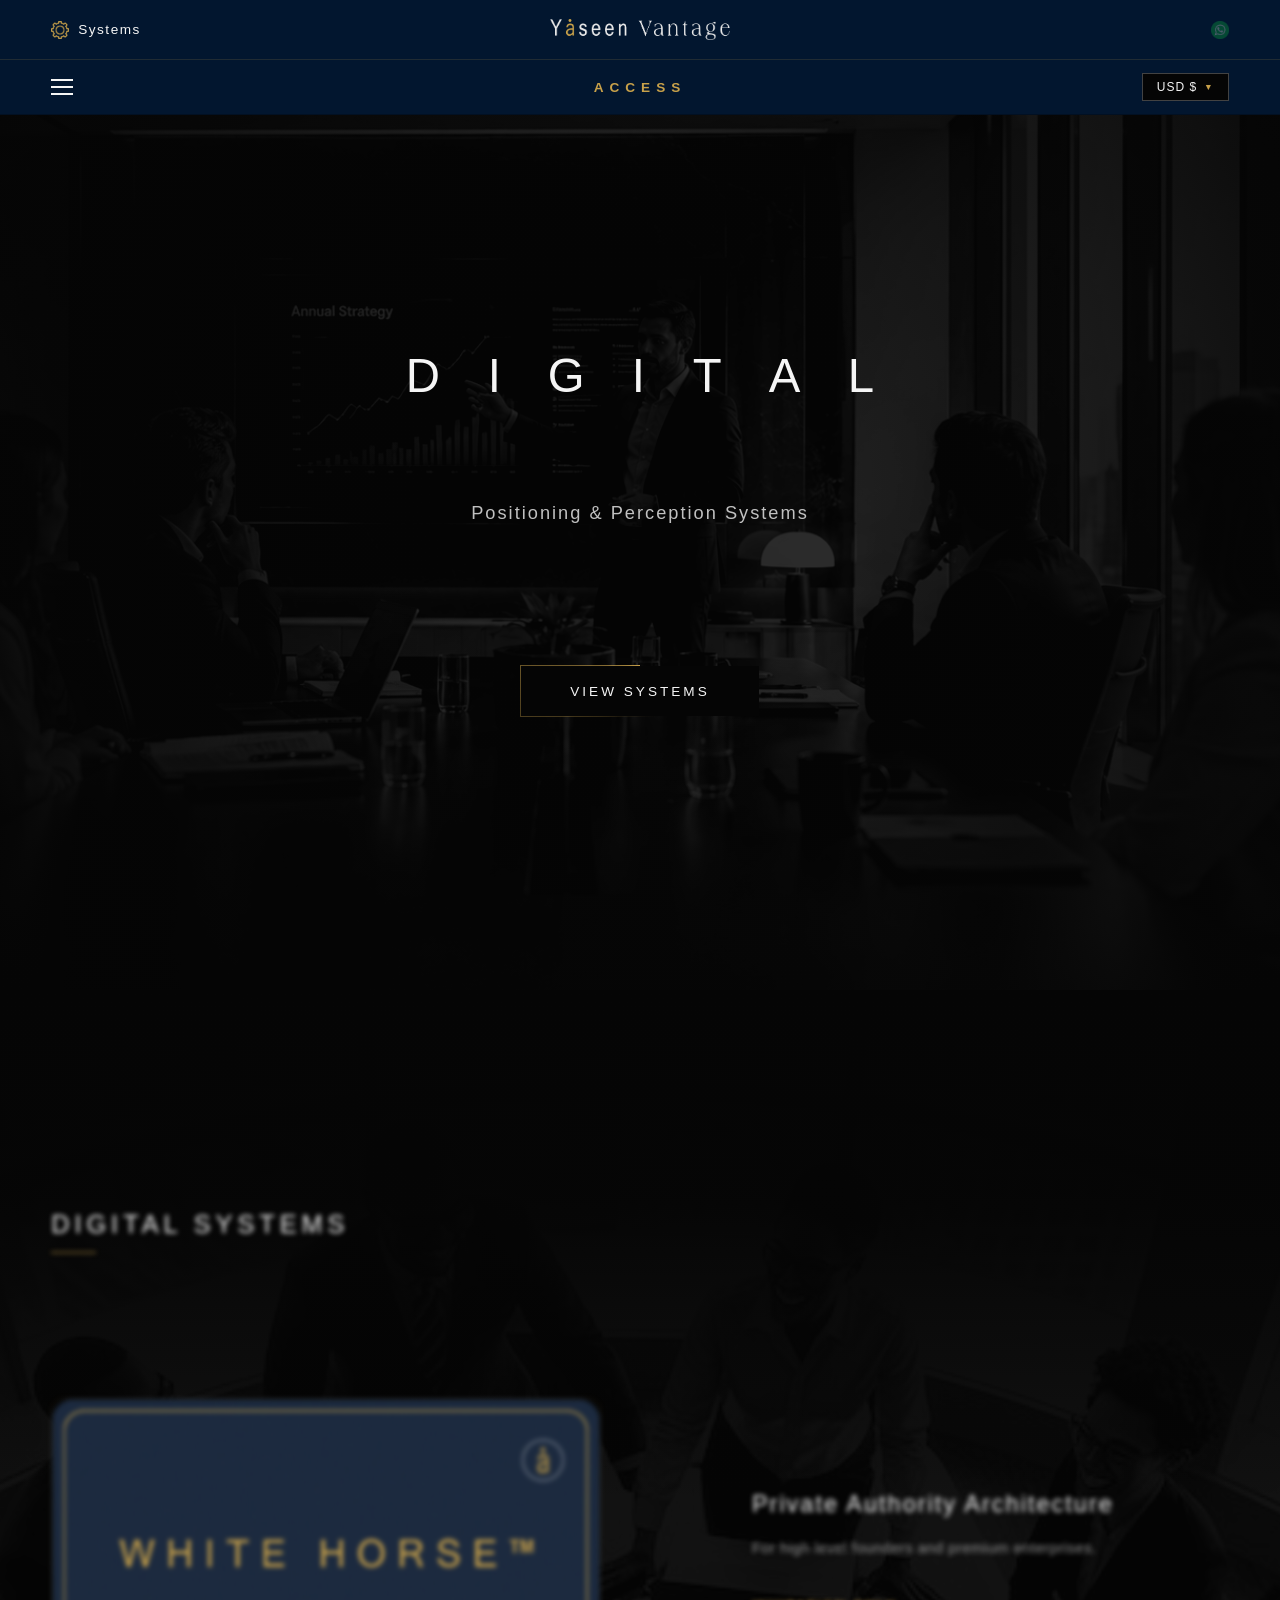
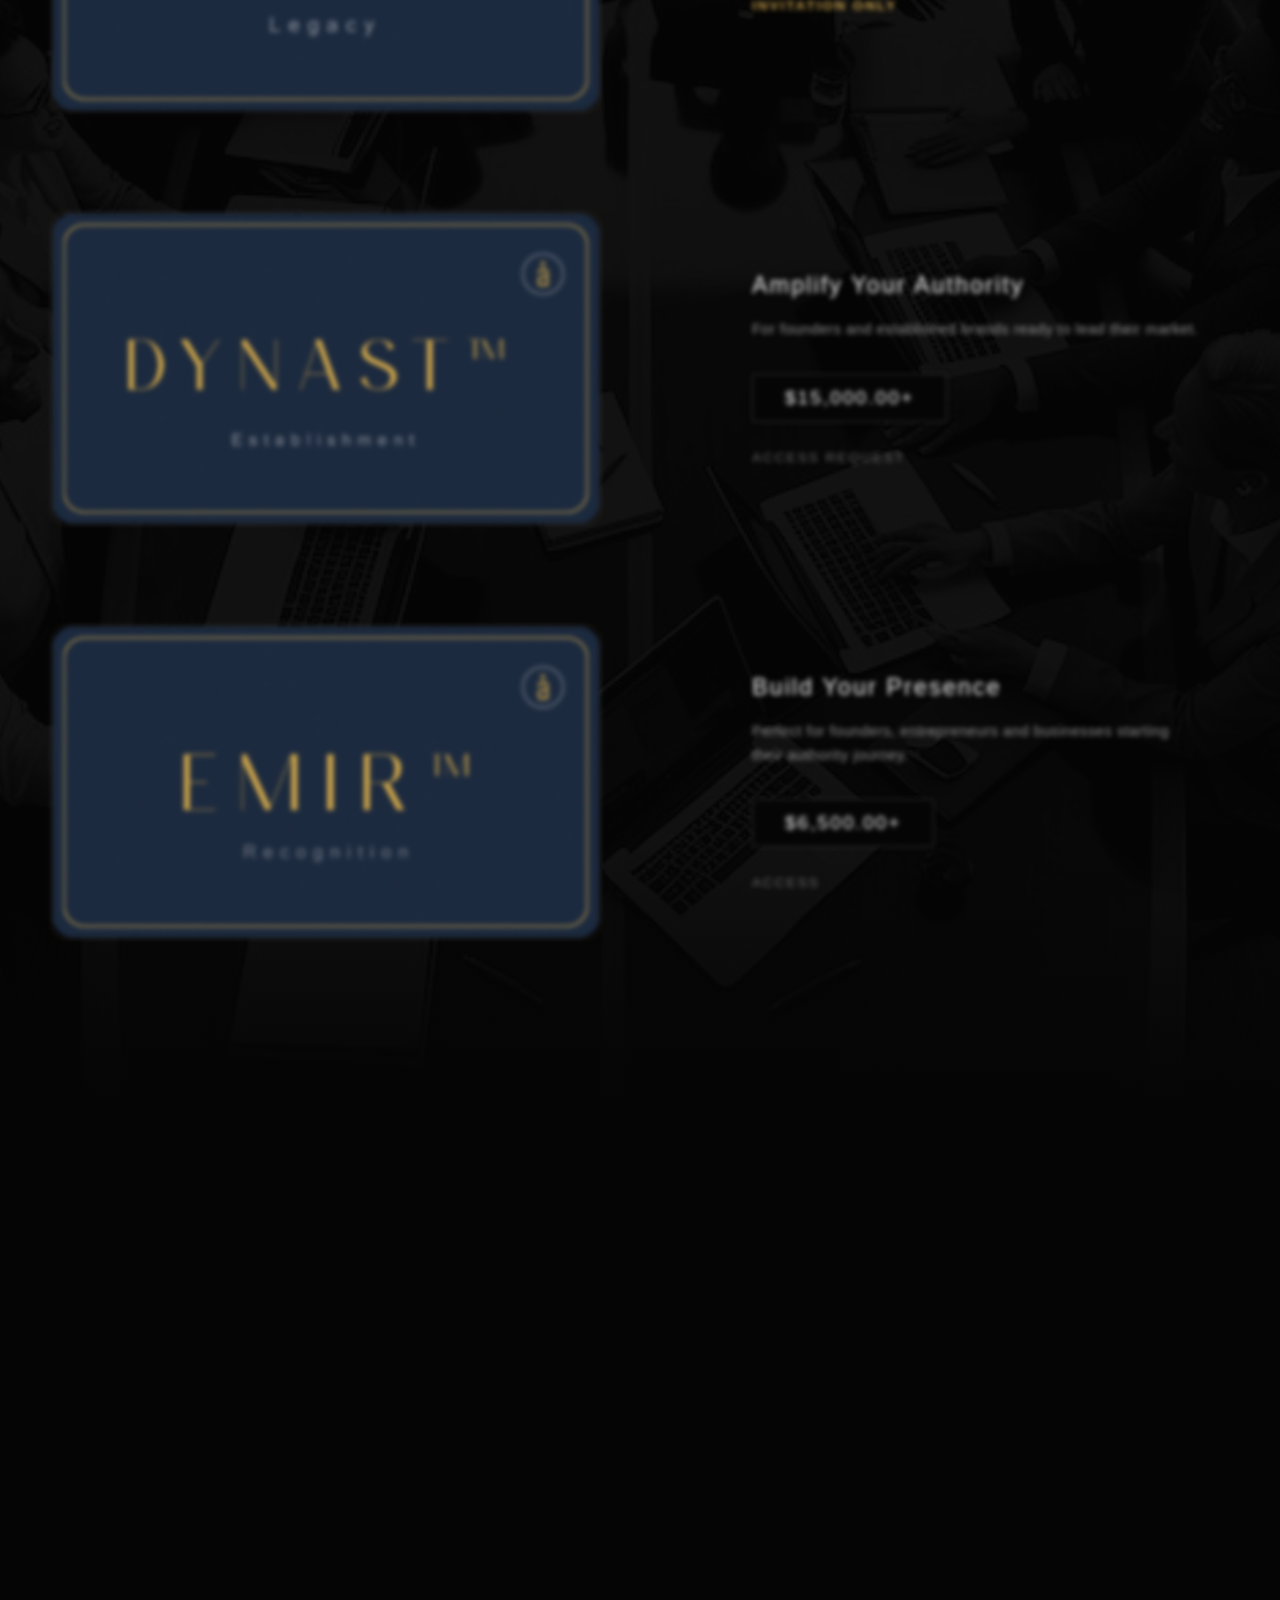
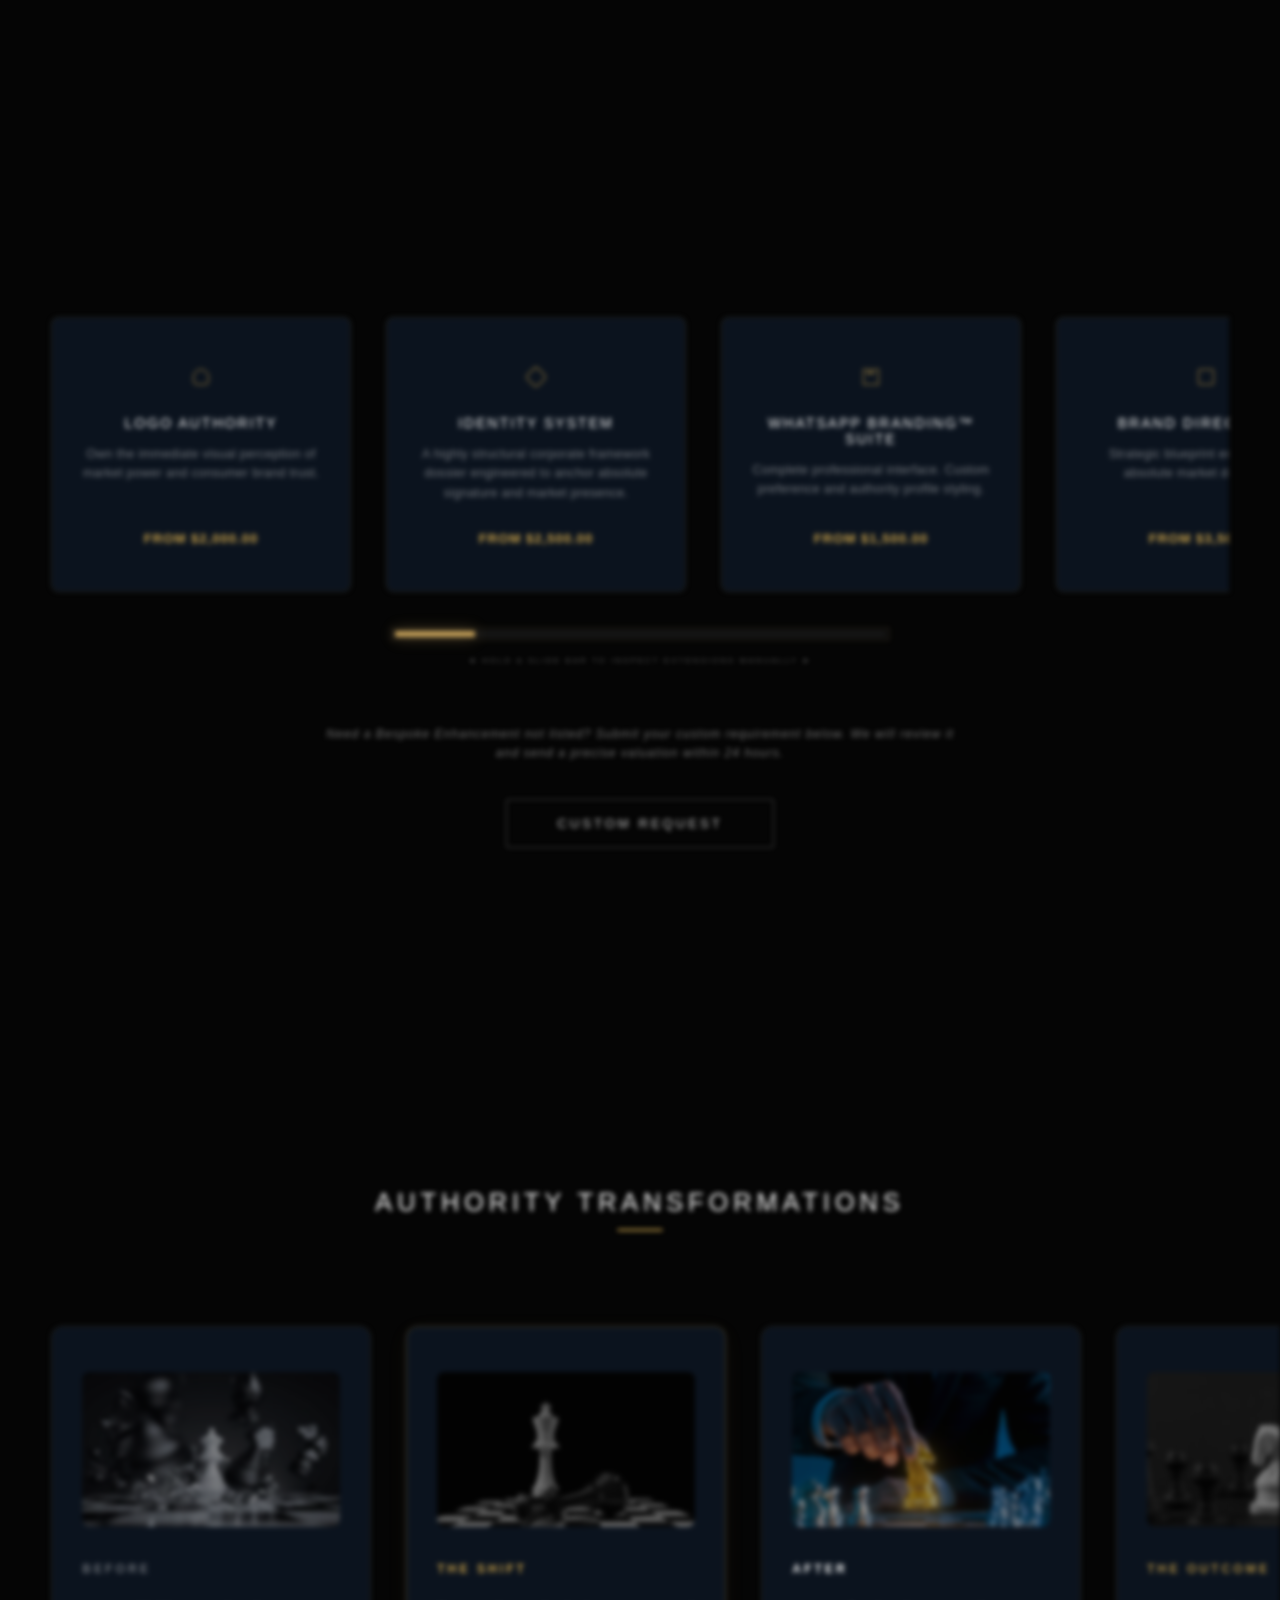
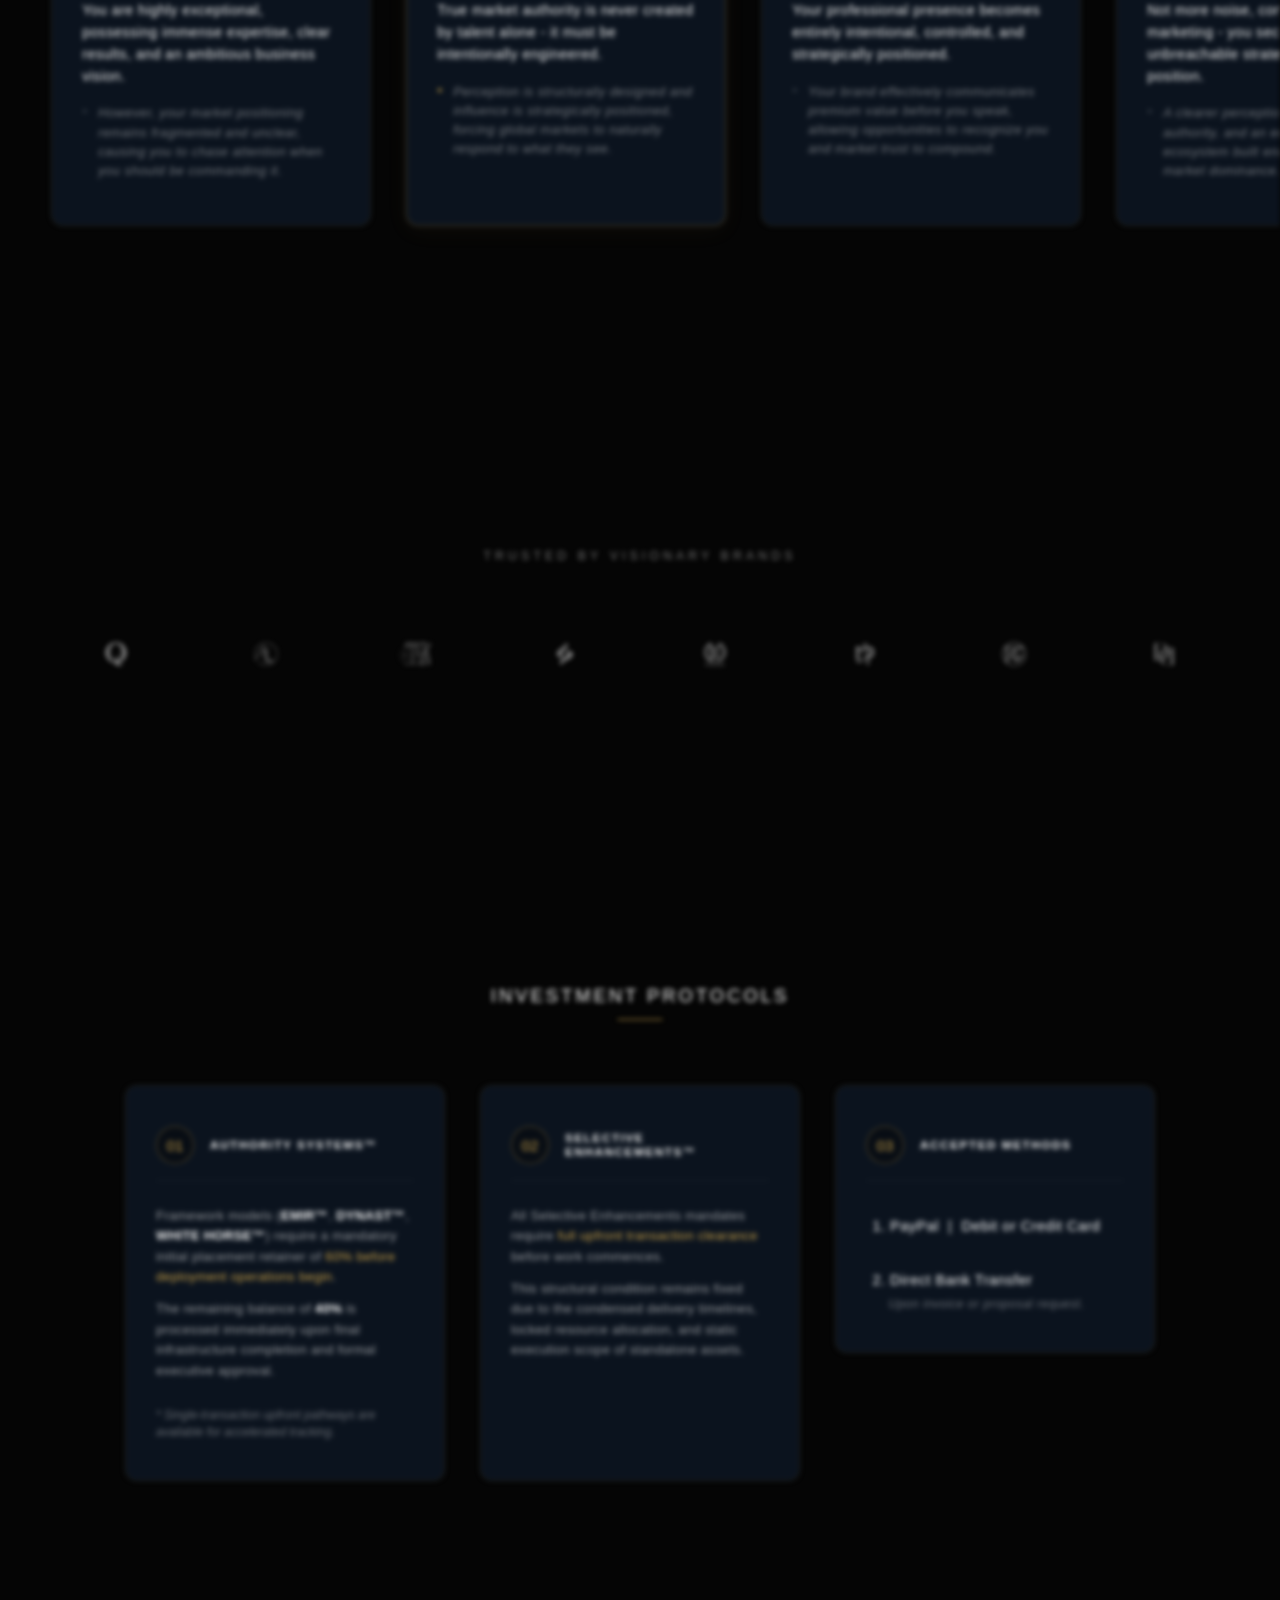
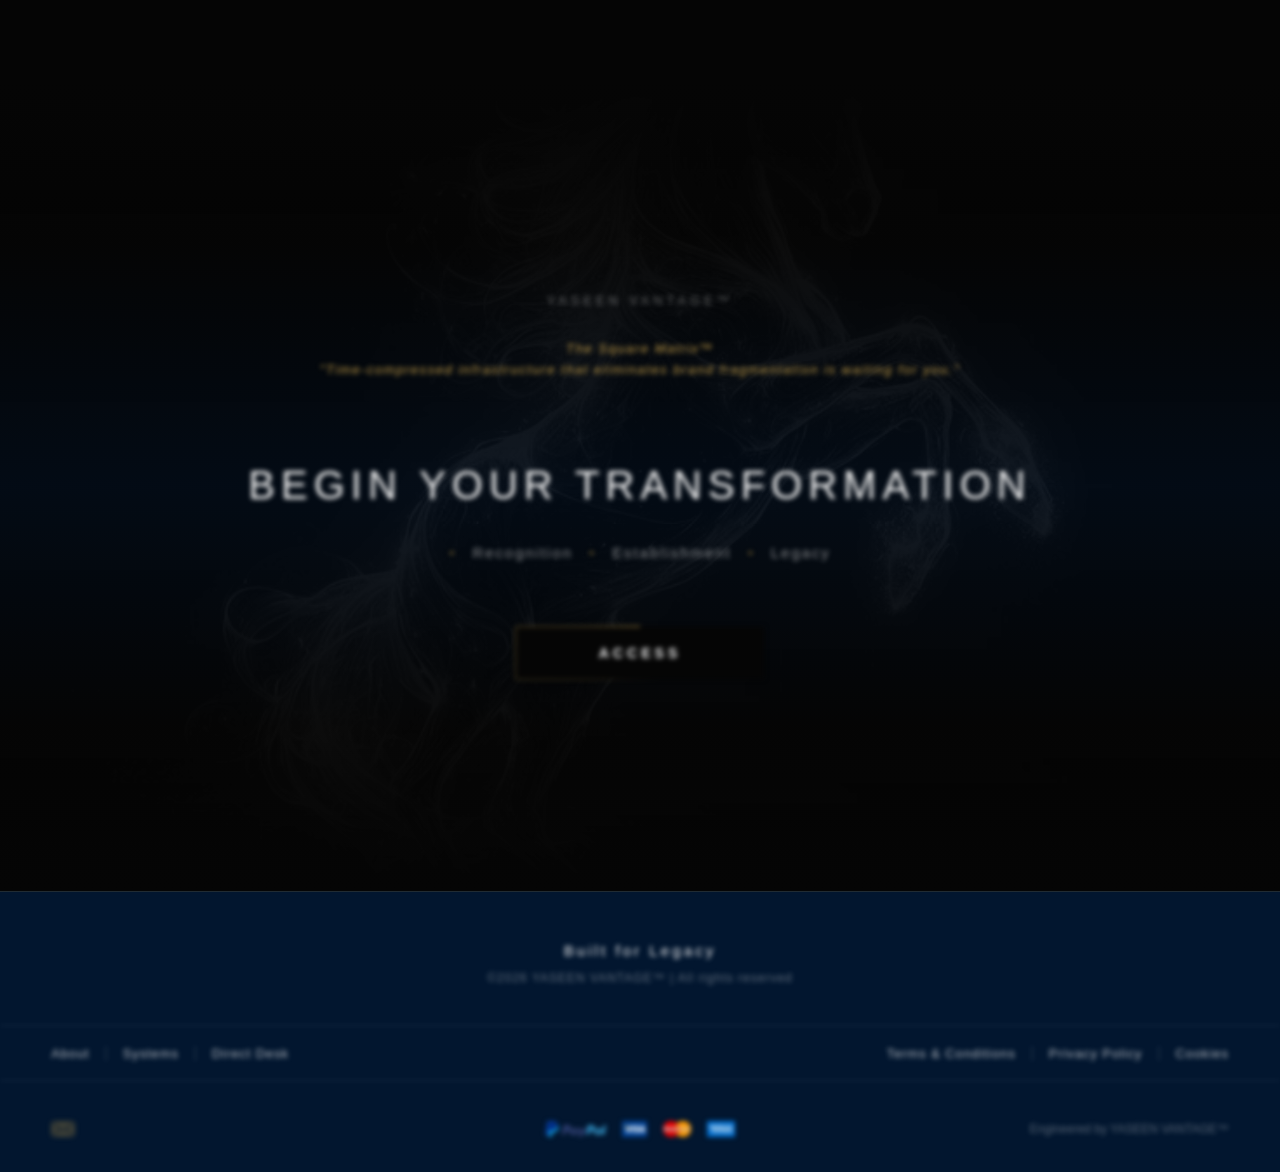
==== commit 8fe41c4a: "whitehorse" ====
--- a/index.html
+++ b/index.html
@@ -199,7 +199,7 @@
             >
               <div class="asset-card-frame">
                 <img
-                  src="images/white-Horse-card.png"
+                  src="images/white-horse-card.png"
                   alt="WHITE HORSE™ Collectible Asset"
                   class="local-card-png"
                 />
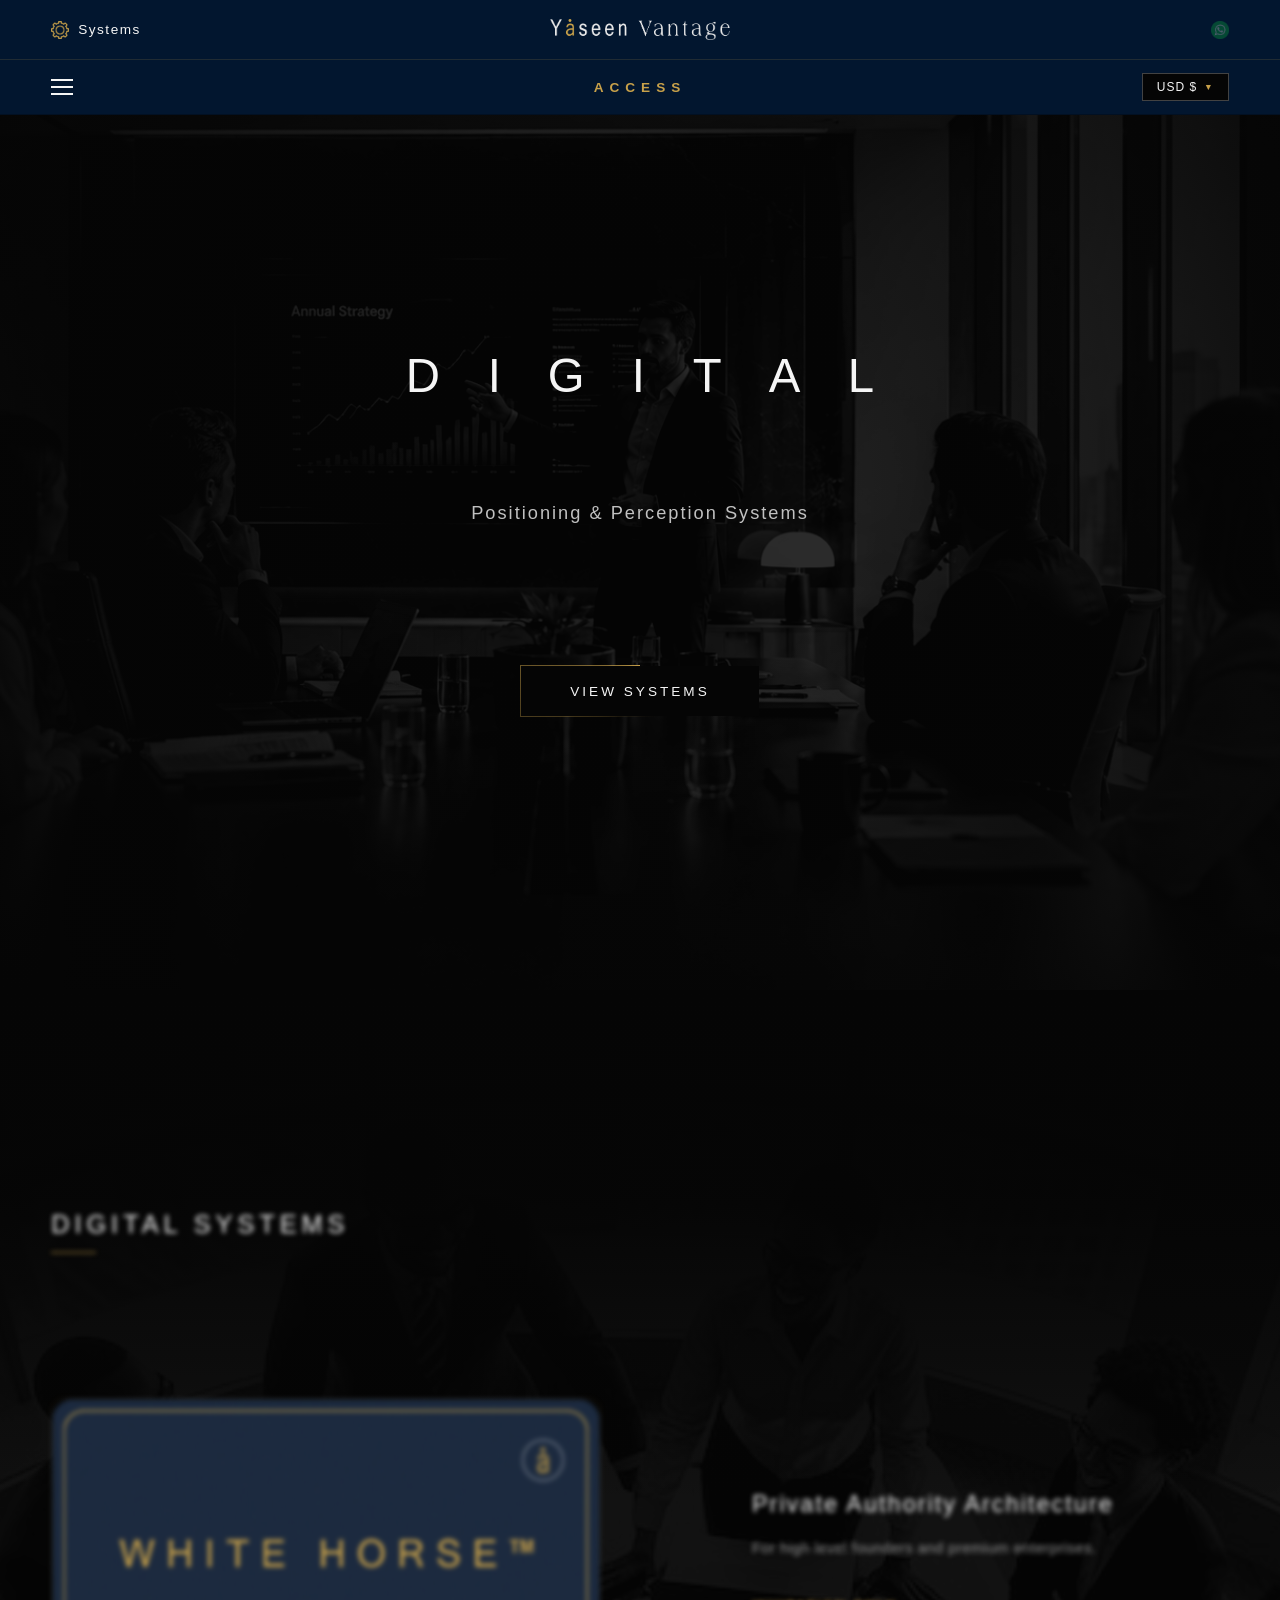
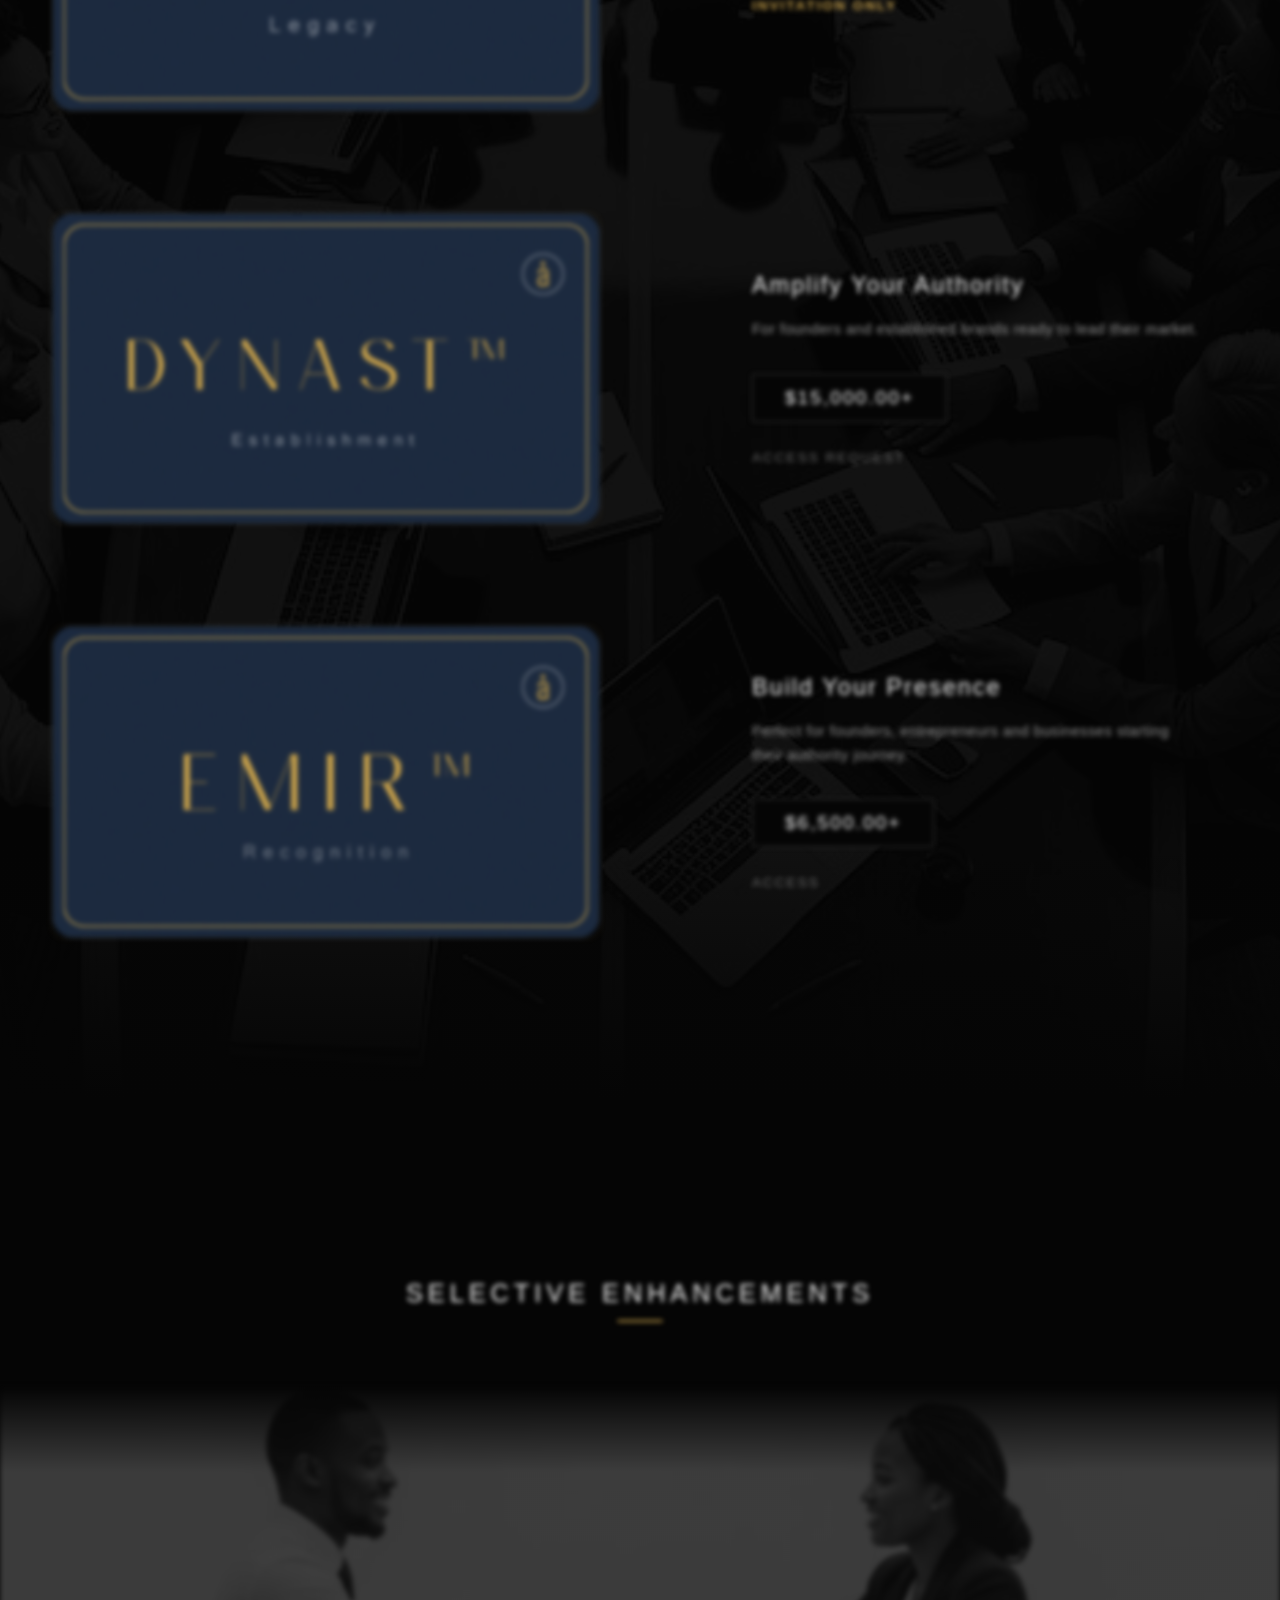
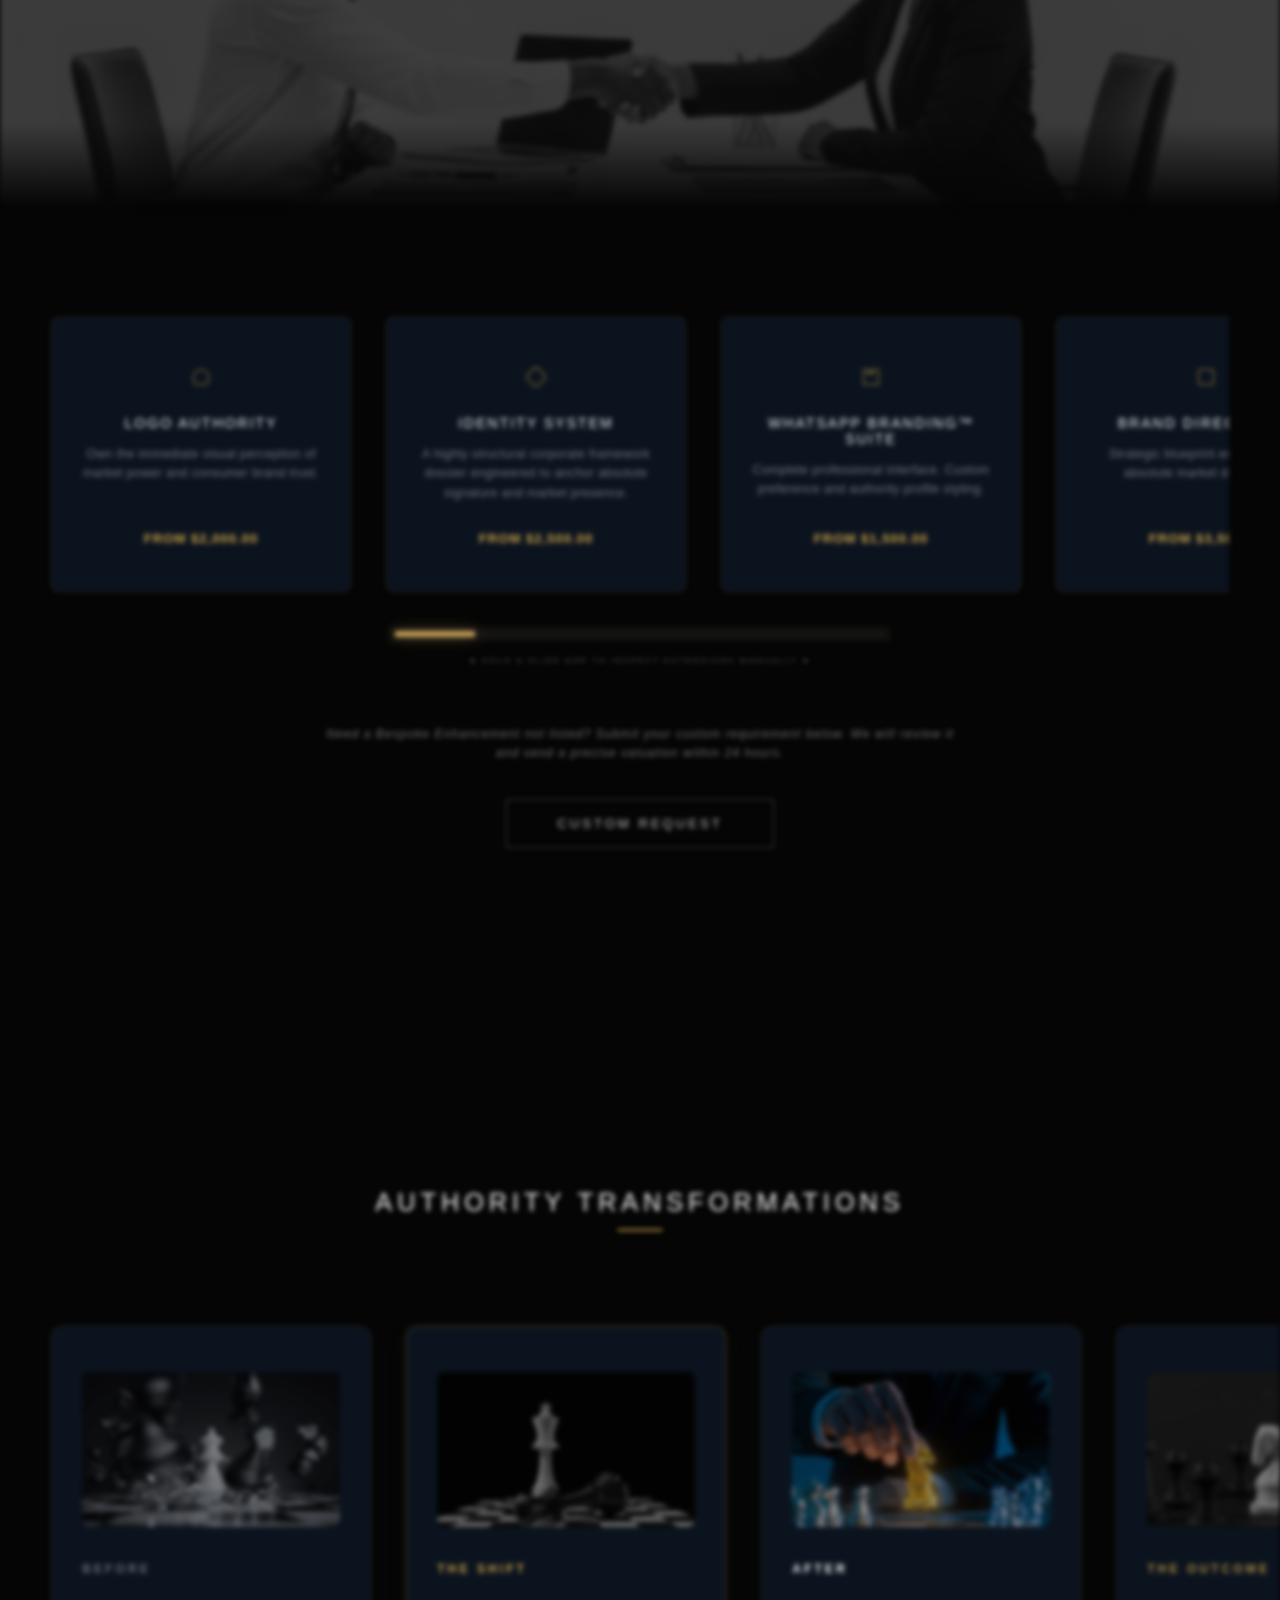
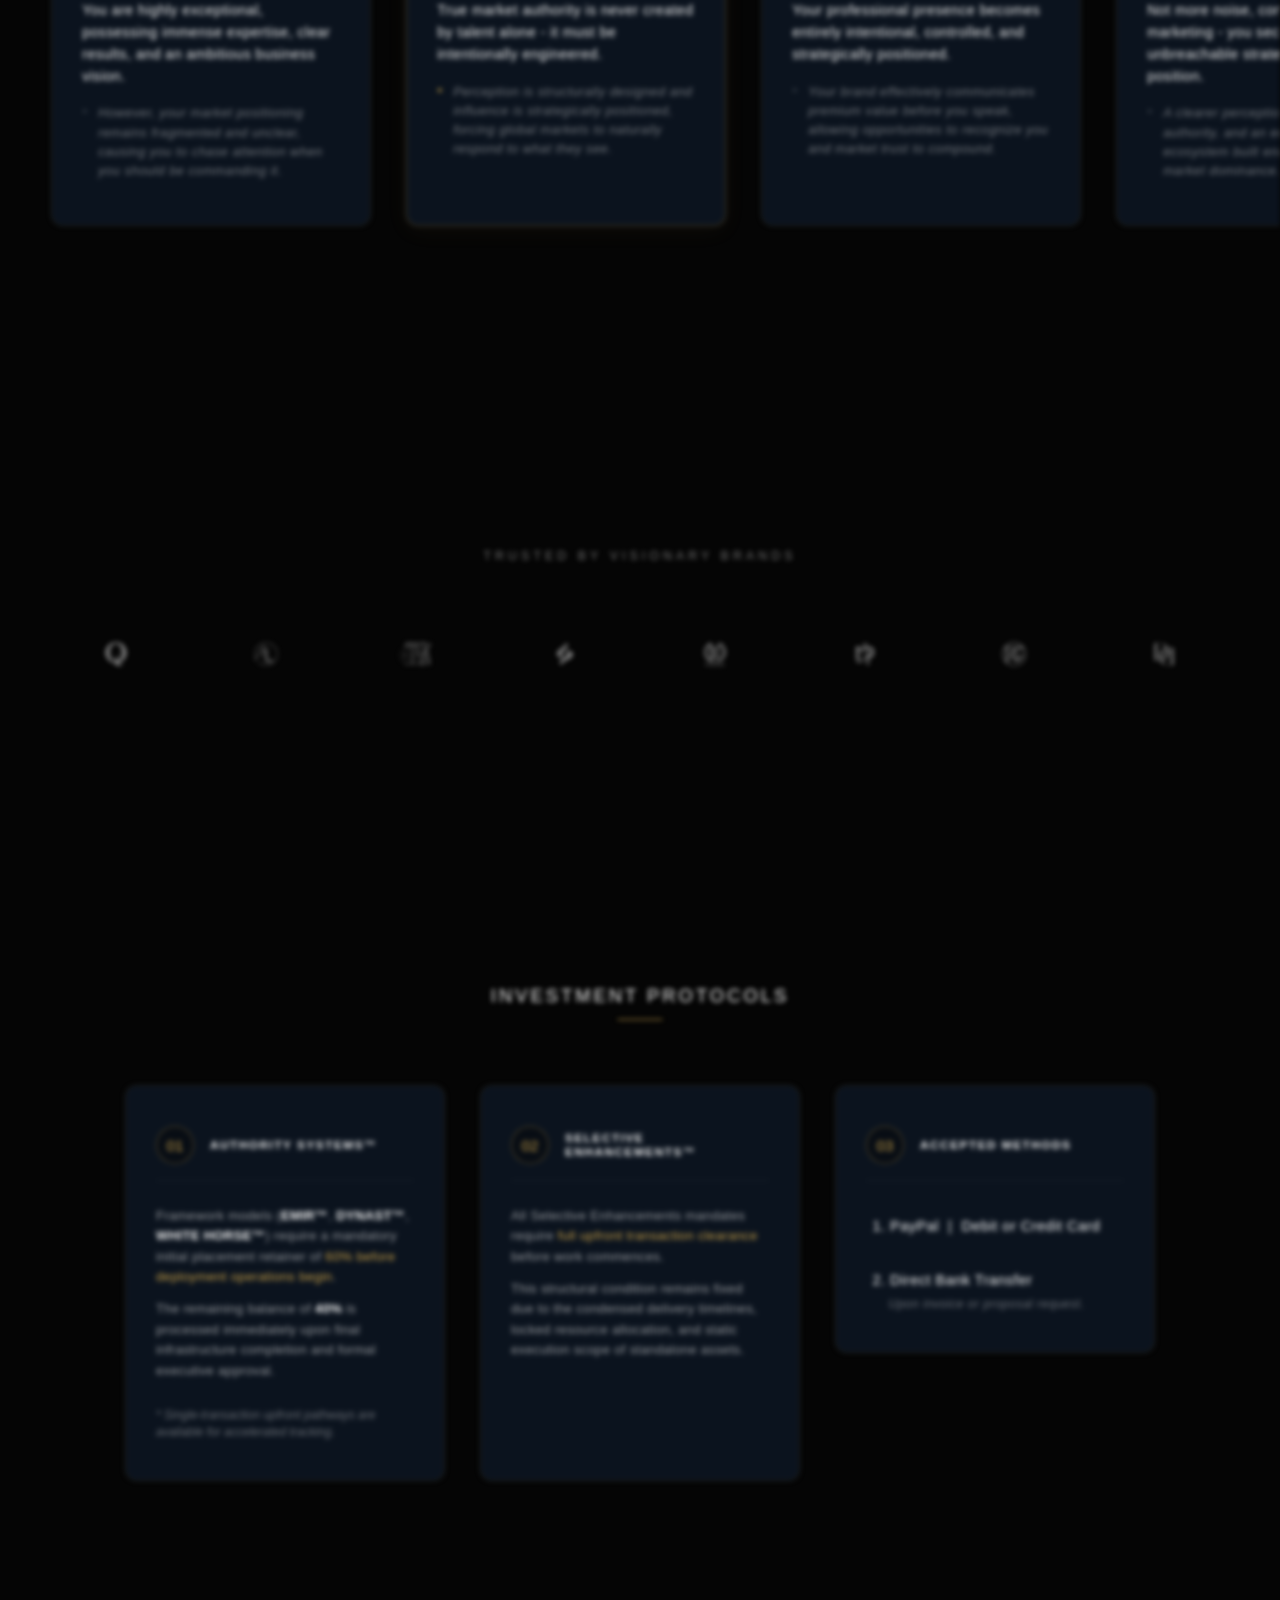
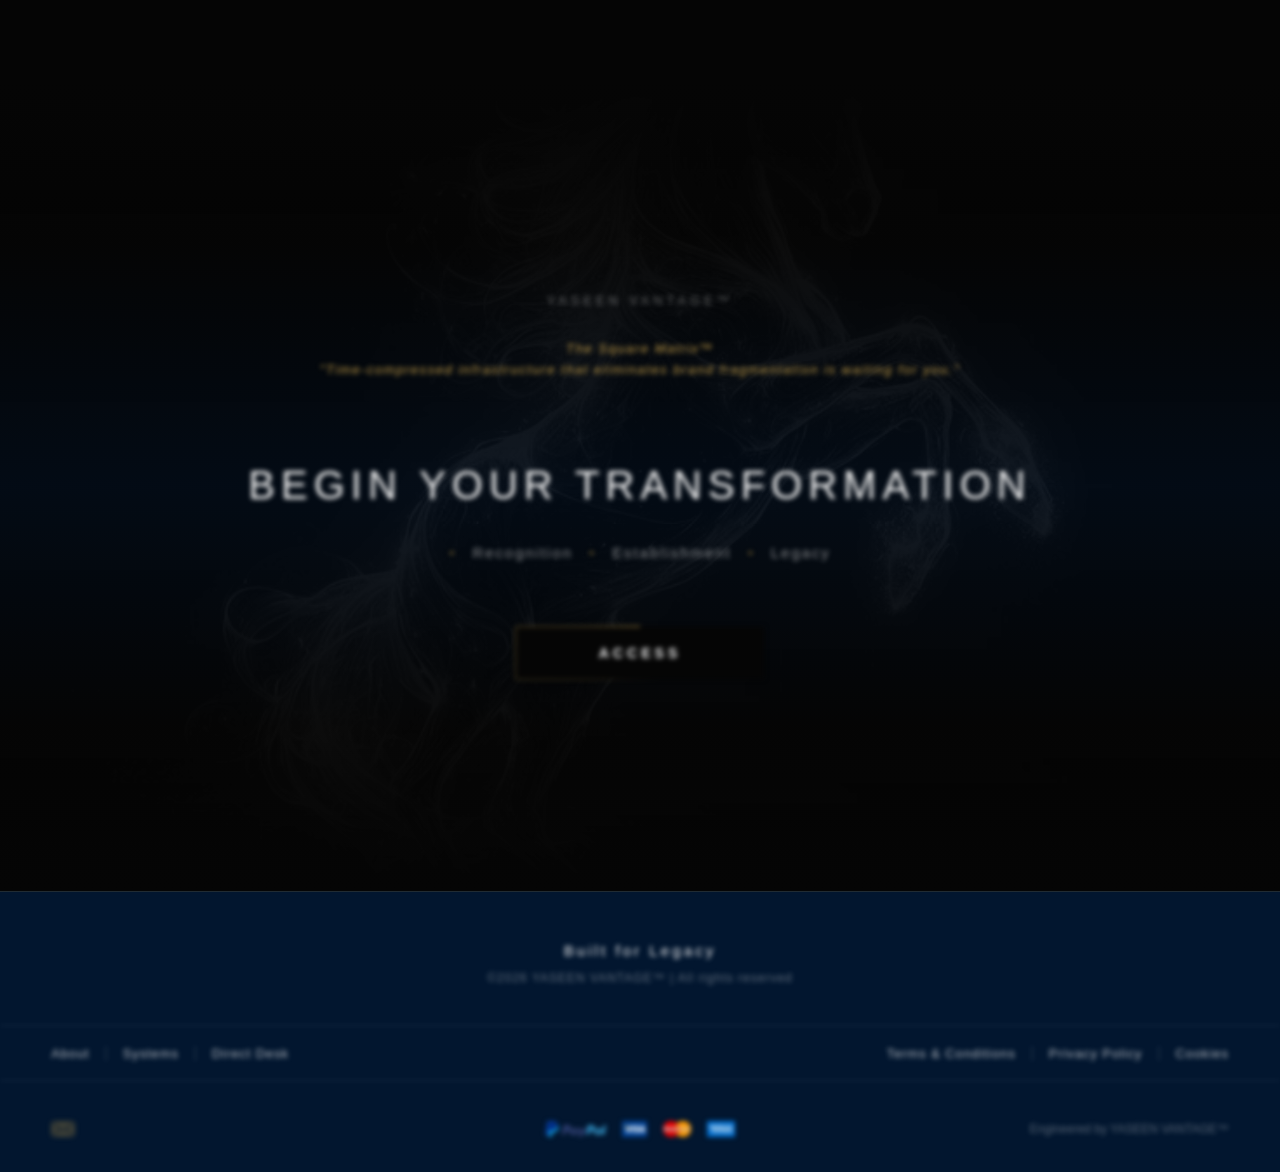
==== commit e9e15fa7: "Update index.html" ====
--- a/index.html
+++ b/index.html
@@ -5,6 +5,50 @@
     <link rel="icon" type="image/png" href="images/icon.png" />
     <meta name="viewport" content="width=device-width, initial-scale=1.0" />
     <title>YASEEN VANTAGE™ | Digital Positioning & Perception Systems™</title>
+     <meta
+      name="description"
+      content="Elite Boutique Enterprise Firm. We engineer The Square Matrix™ - a time-compressed infrastructure that eliminates brand fragmentation for high-level founders worldwide."
+    />
+    <meta
+      name="keywords"
+      content="brand authority, digital positioning, perception systems, global brand firm, elite boutique enterprise, time-compressed infrastructure, the square matrix"
+    />
+    <meta name="author" content="Mr Yasini A. Hamisi" />
+
+    <!-- Open Graph -->
+    <meta
+      property="og:title"
+      content="Yaseen Vantage | Digital Positioning & Perception Systems"
+    />
+    <meta
+      property="og:description"
+      content="We engineer a strategic, time-compressed infrastructure that eliminates brand fragmentation for high-level founders worldwide."
+    />
+    <meta
+      property="og:image"
+      content="https://yaseenvantage.com/images/eagle1.jpg"
+    />
+    <meta property="og:url" content="https://yaseenvantage.com/" />
+    <meta property="og:type" content="website" />
+    <meta property="og:site_name" content="Yaseen Vantage" />
+
+    <!-- Twitter Card -->
+    <meta name="twitter:card" content="summary_large_image" />
+    <meta
+      name="twitter:title"
+      content="Yaseen Vantage | Digital Positioning & Perception Systems"
+    />
+    <meta
+      name="twitter:description"
+      content="Time-compressed infrastructure that eliminates brand fragmentation worldwide."
+    />
+    <meta
+      name="twitter:image"
+      content="https://yaseenvantage.com/images/eagle1.jpg"
+    />
+
+    <!-- Canonical -->
+    <link rel="canonical" href="https://yaseenvantage.com/" />
     <link rel="stylesheet" href="css/style.css" />
   </head>
   <body>
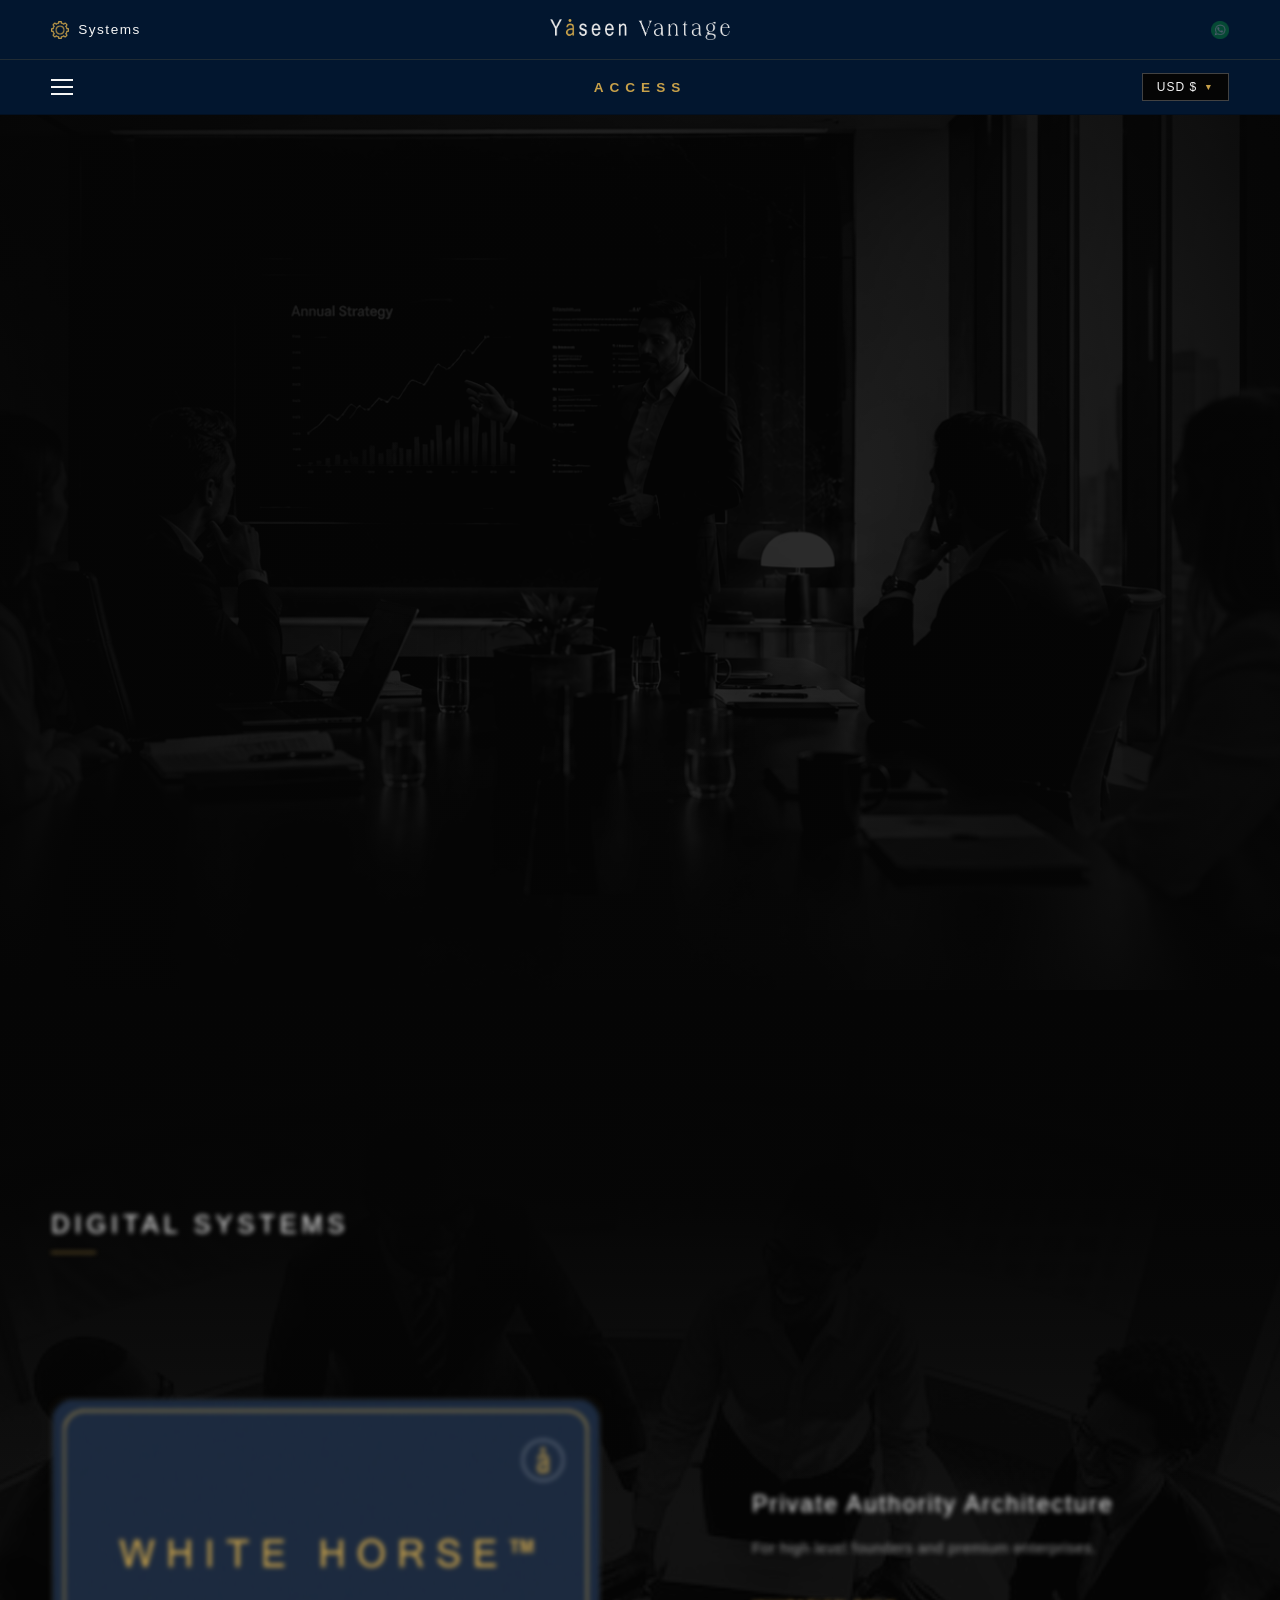
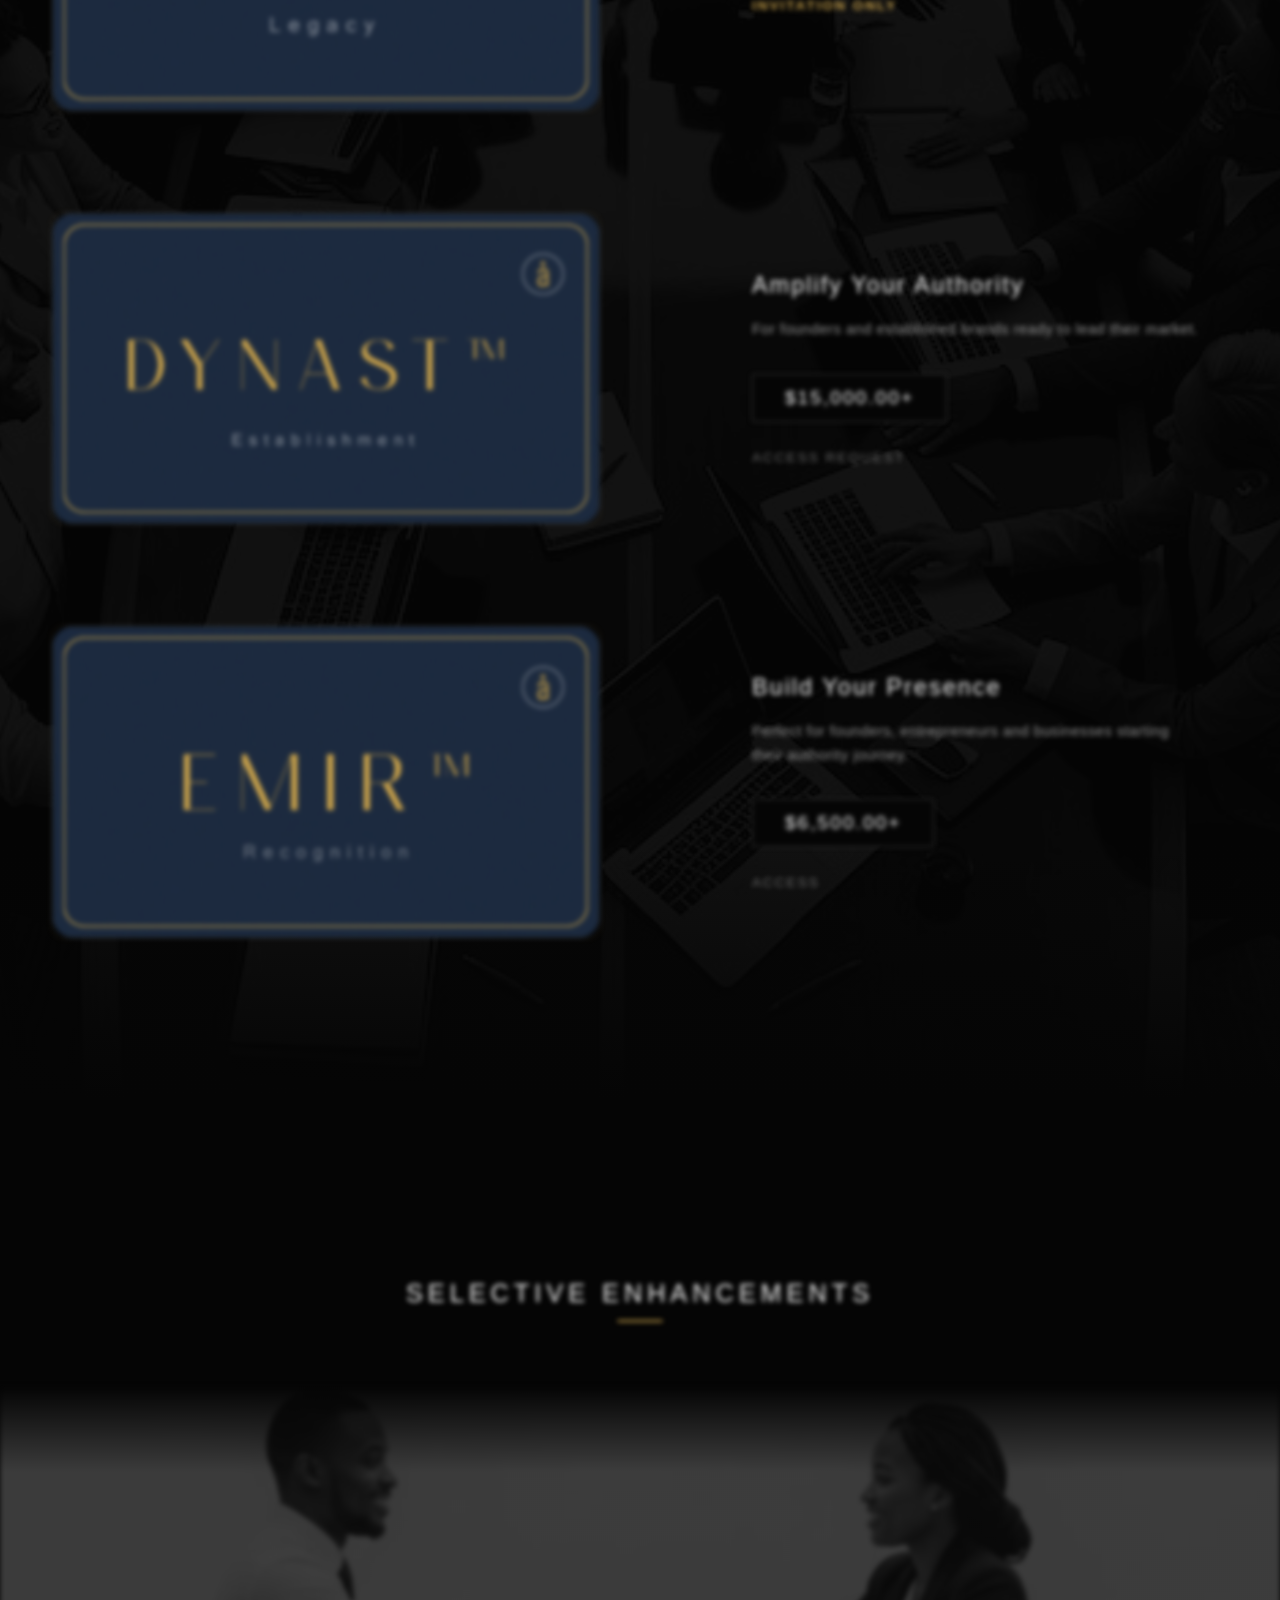
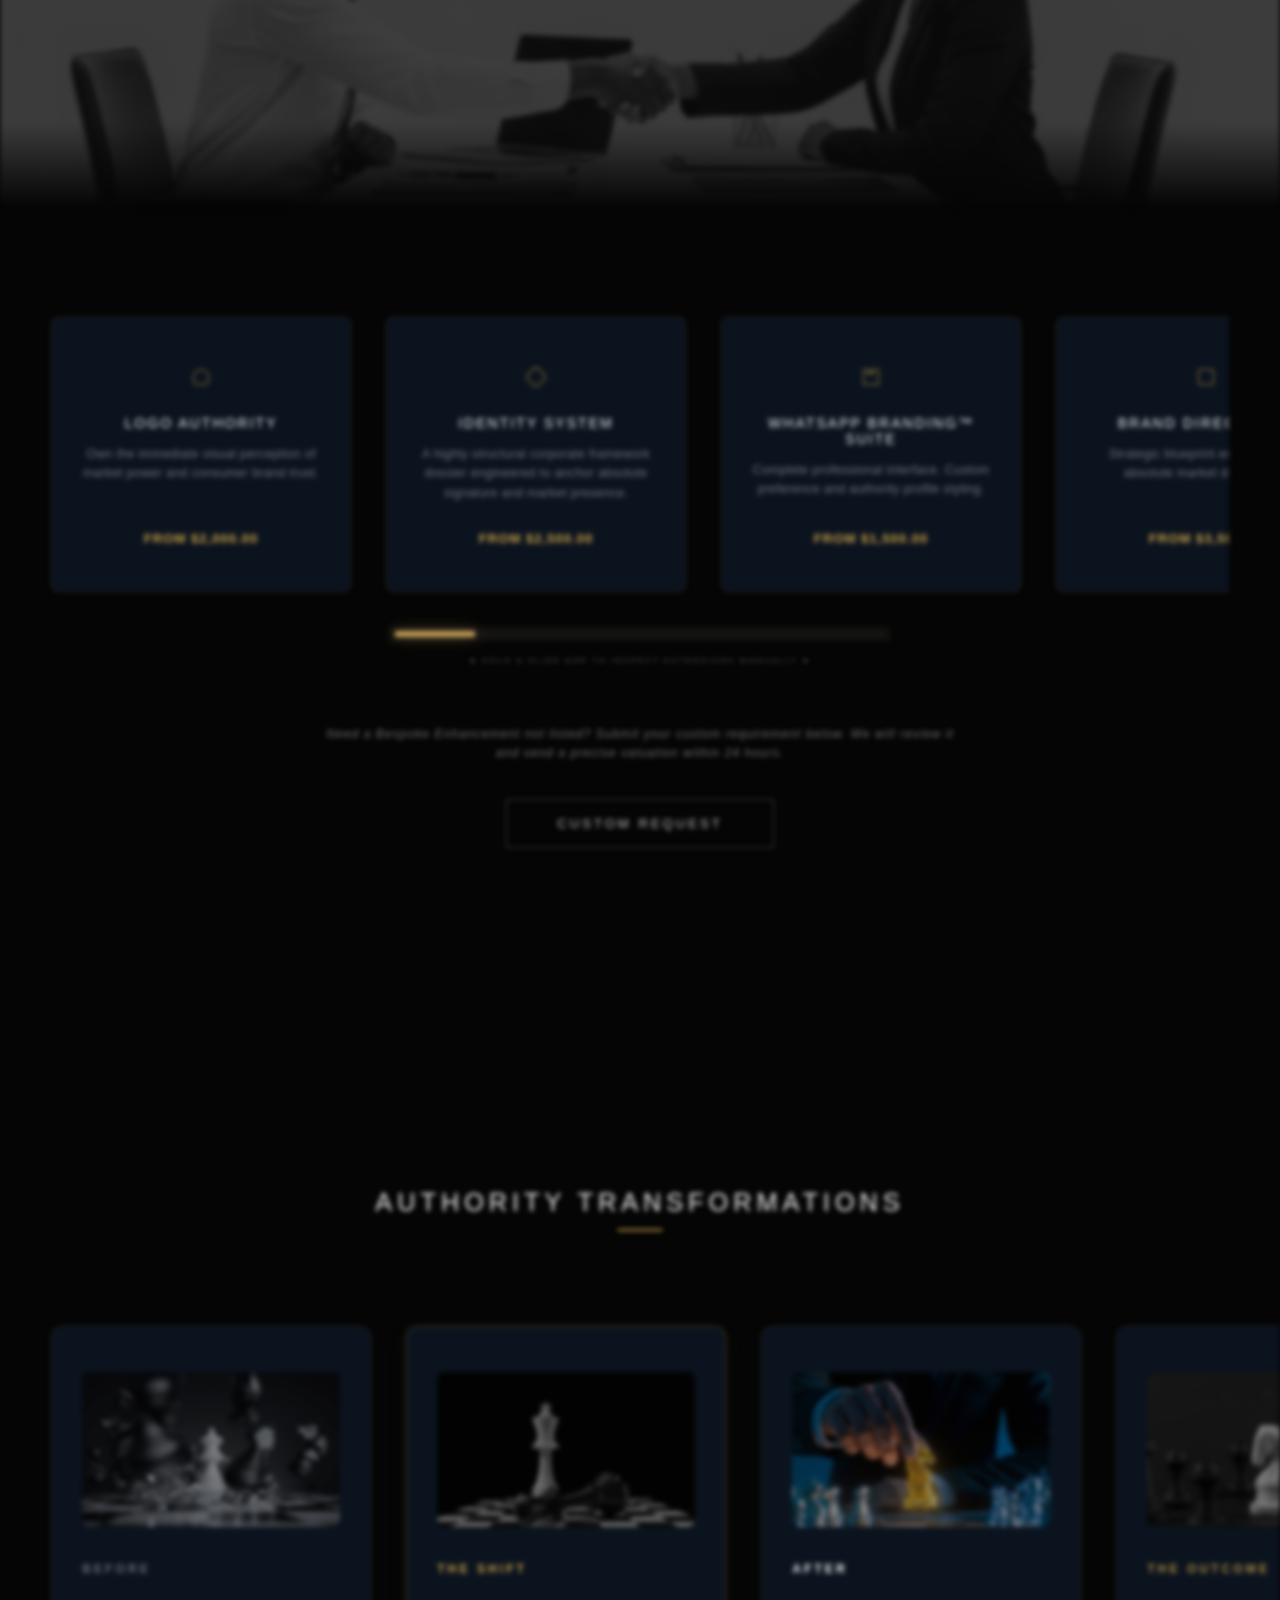
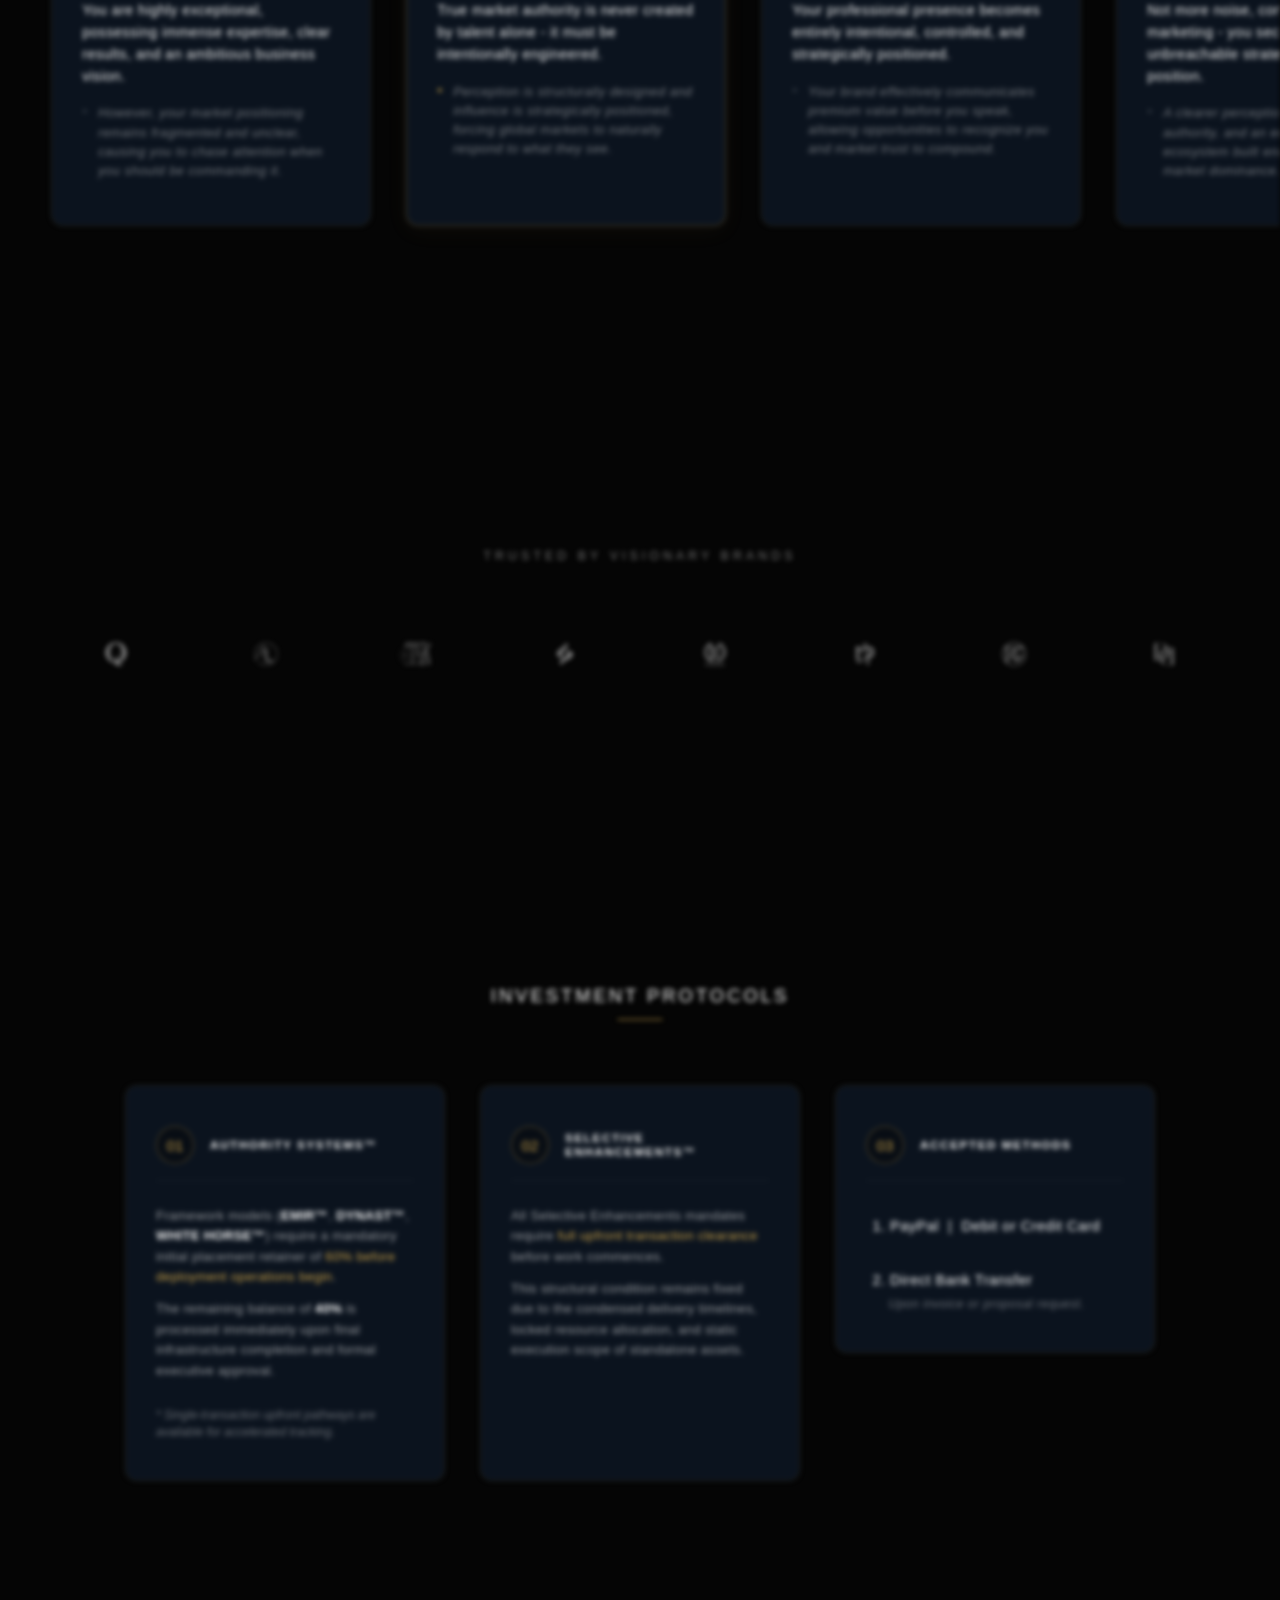
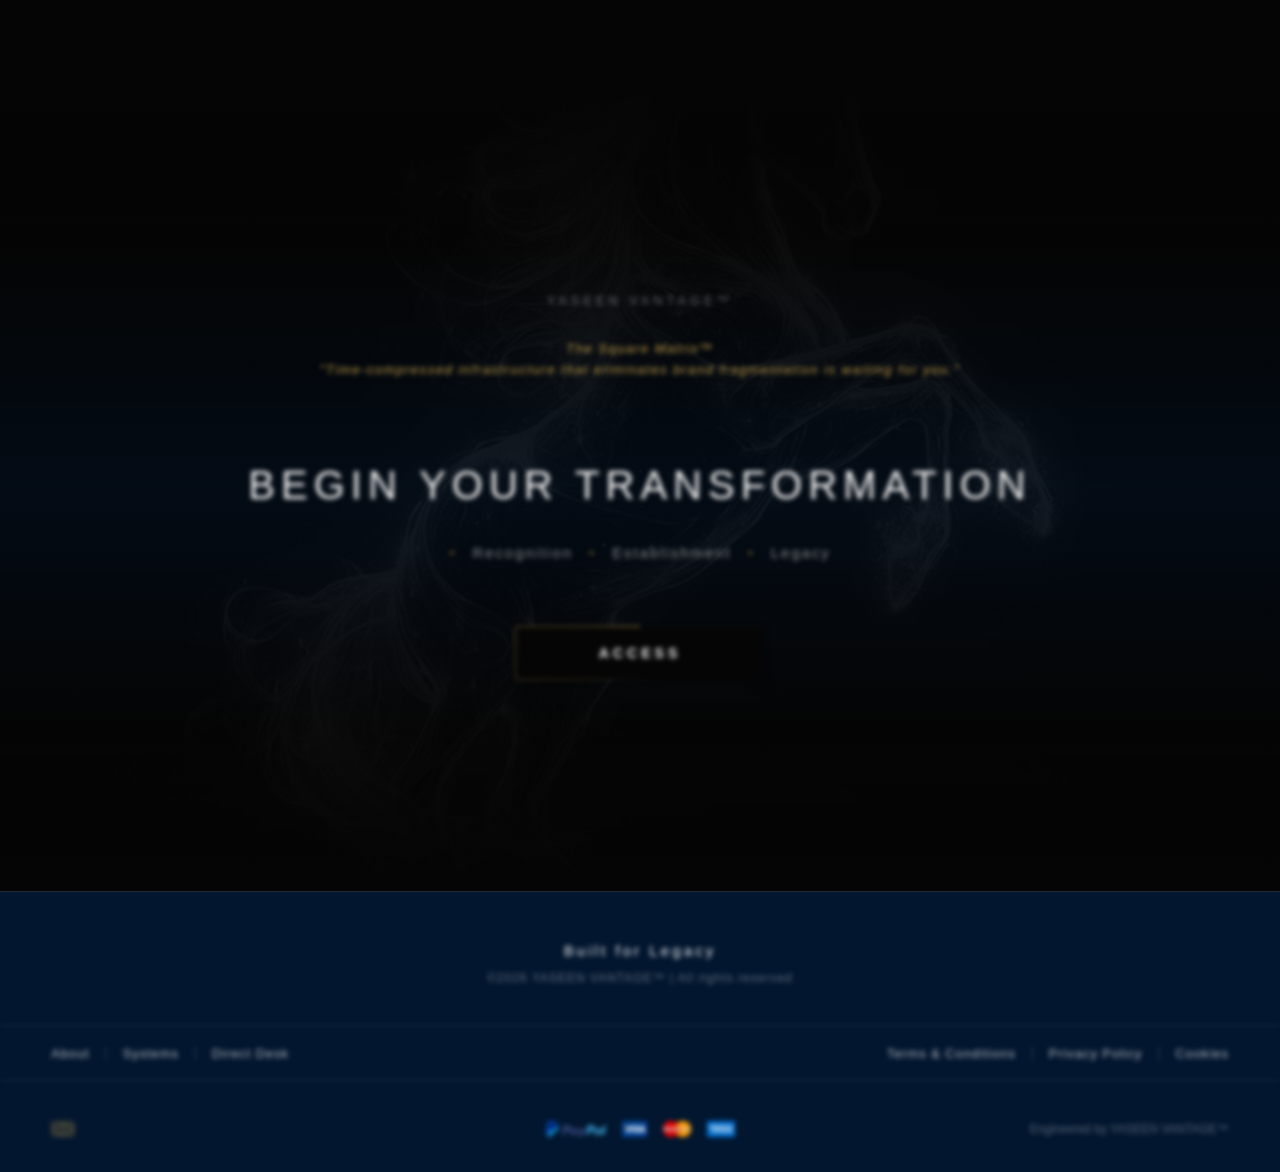
==== commit 2cd82310: "Update index.html" ====
--- a/index.html
+++ b/index.html
@@ -26,7 +26,7 @@
     />
     <meta
       property="og:image"
-      content="https://yaseenvantage.com/images/eagle1.jpg"
+      content="https://yaseenvantage.com/images/brand-main-cover1.png"
     />
     <meta property="og:url" content="https://yaseenvantage.com/" />
     <meta property="og:type" content="website" />
@@ -44,7 +44,7 @@
     />
     <meta
       name="twitter:image"
-      content="https://yaseenvantage.com/images/eagle1.jpg"
+      content="https://yaseenvantage.com/images/brand-main-cover1.png"
     />
 
     <!-- Canonical -->
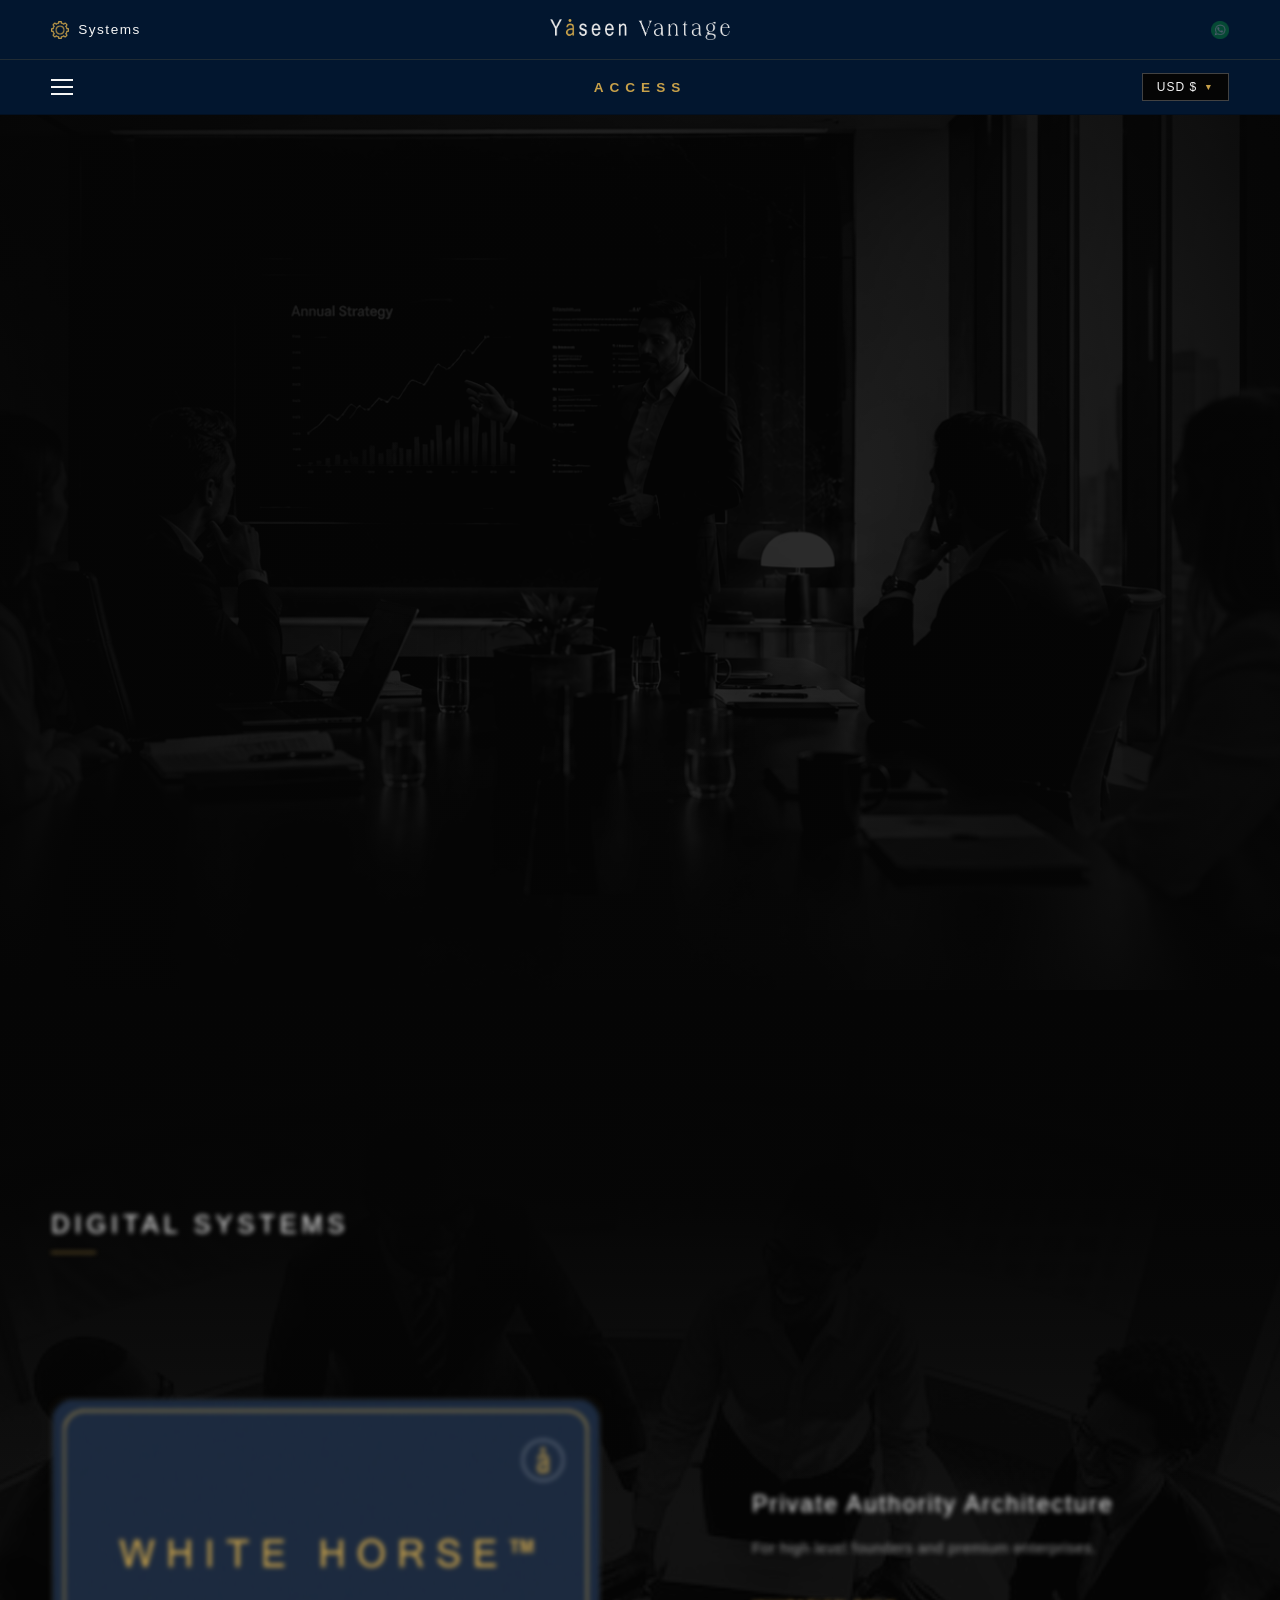
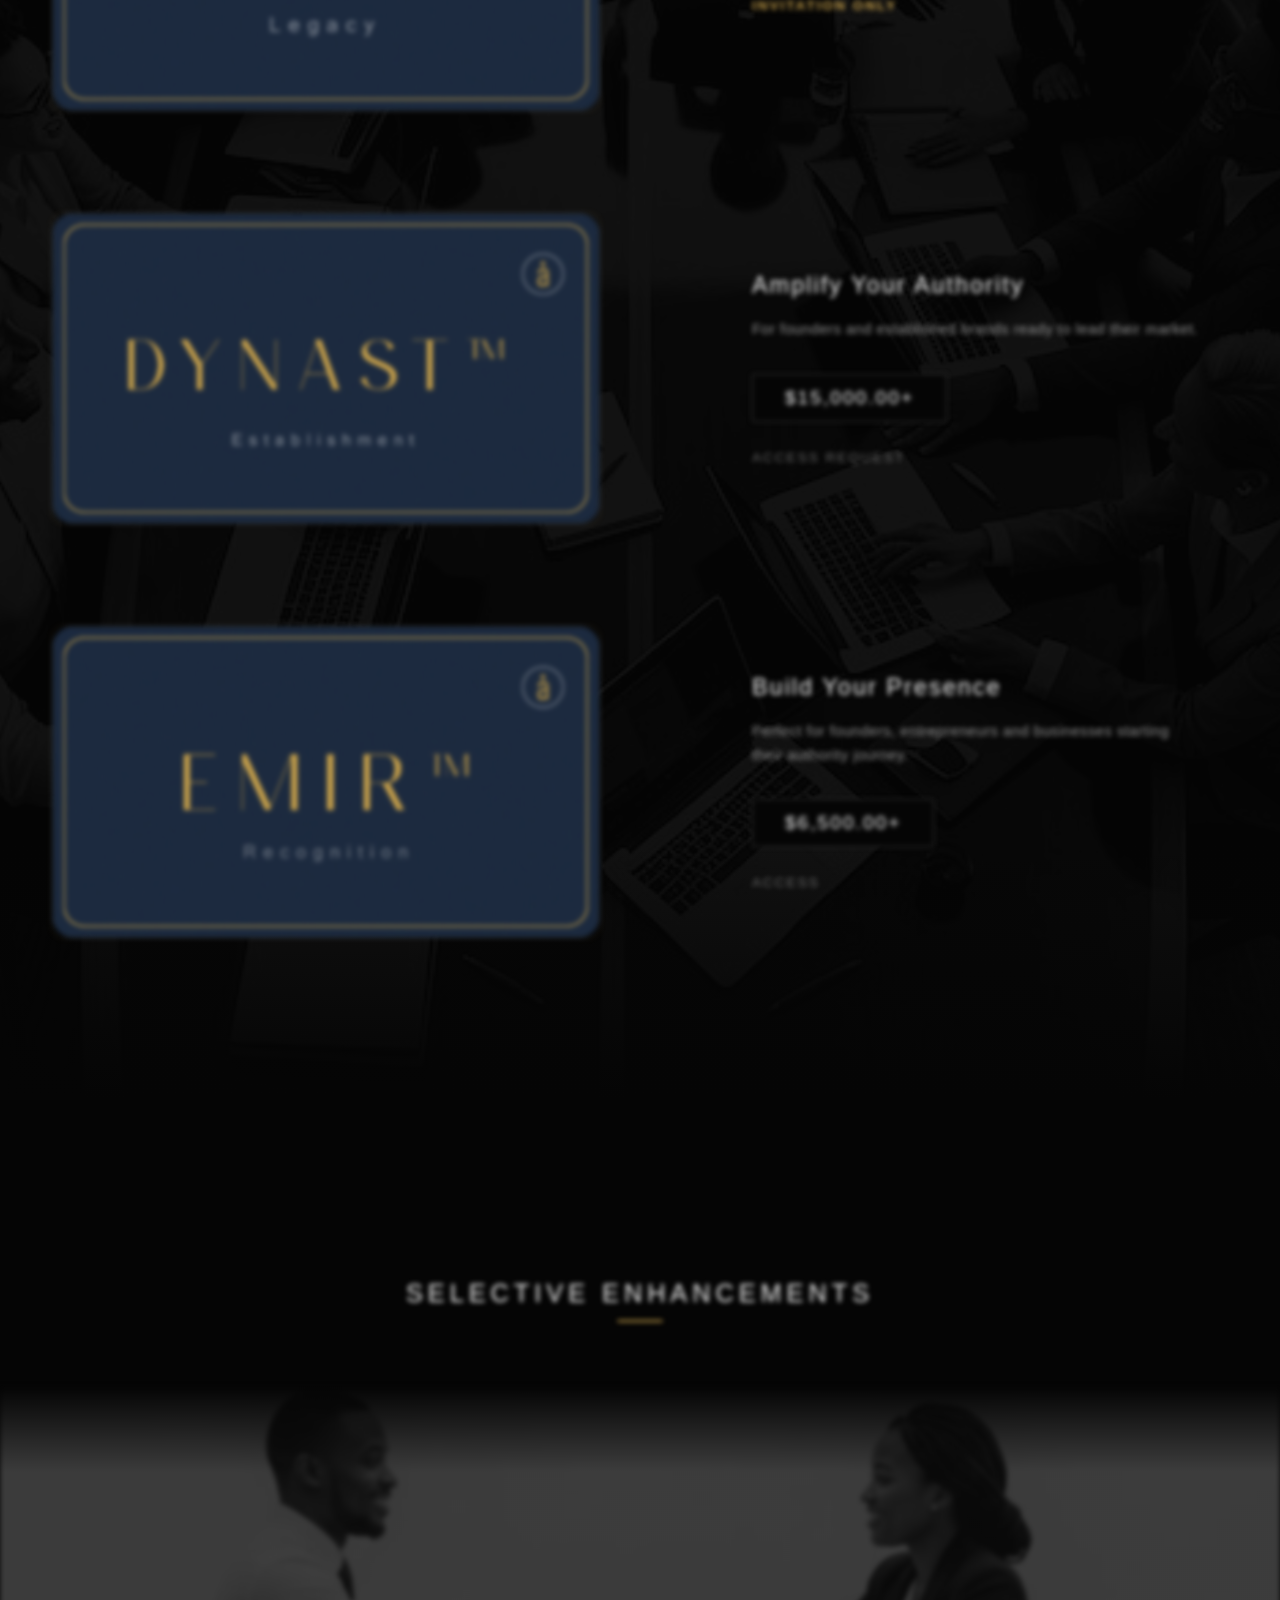
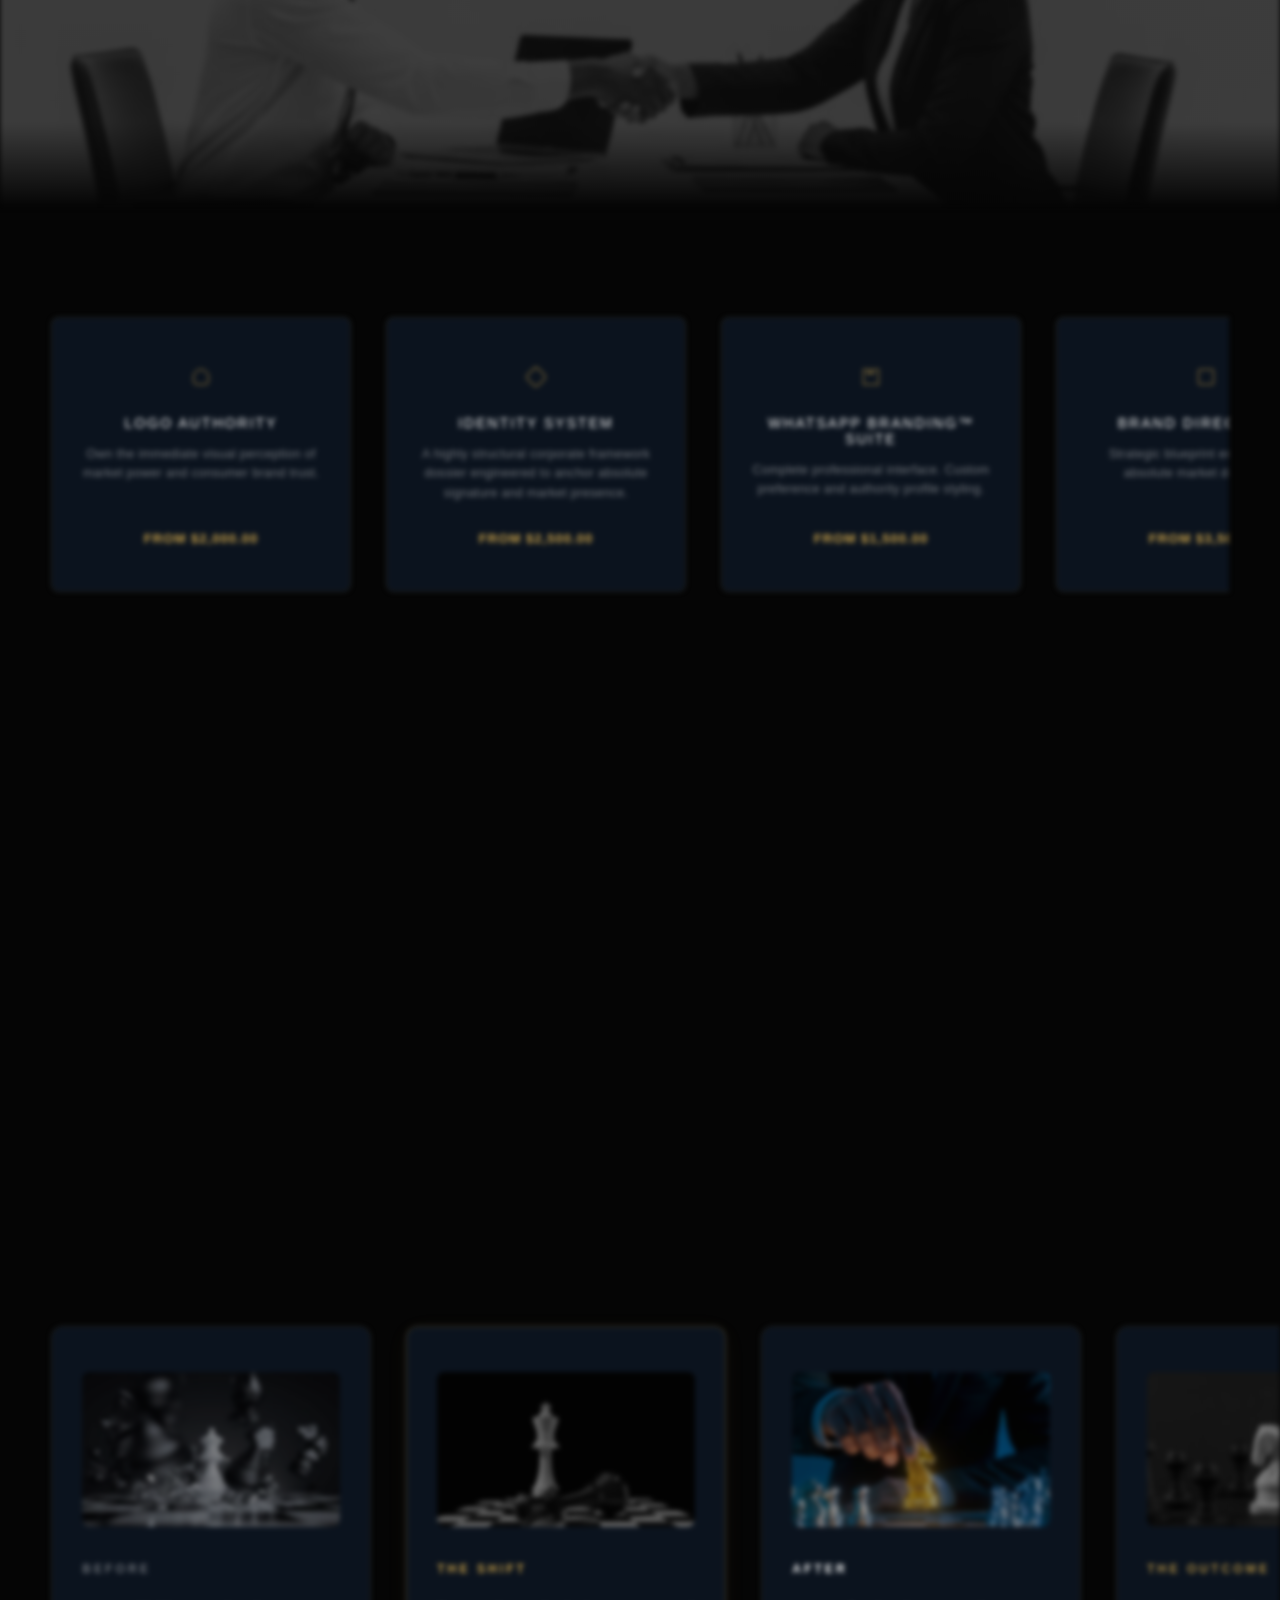
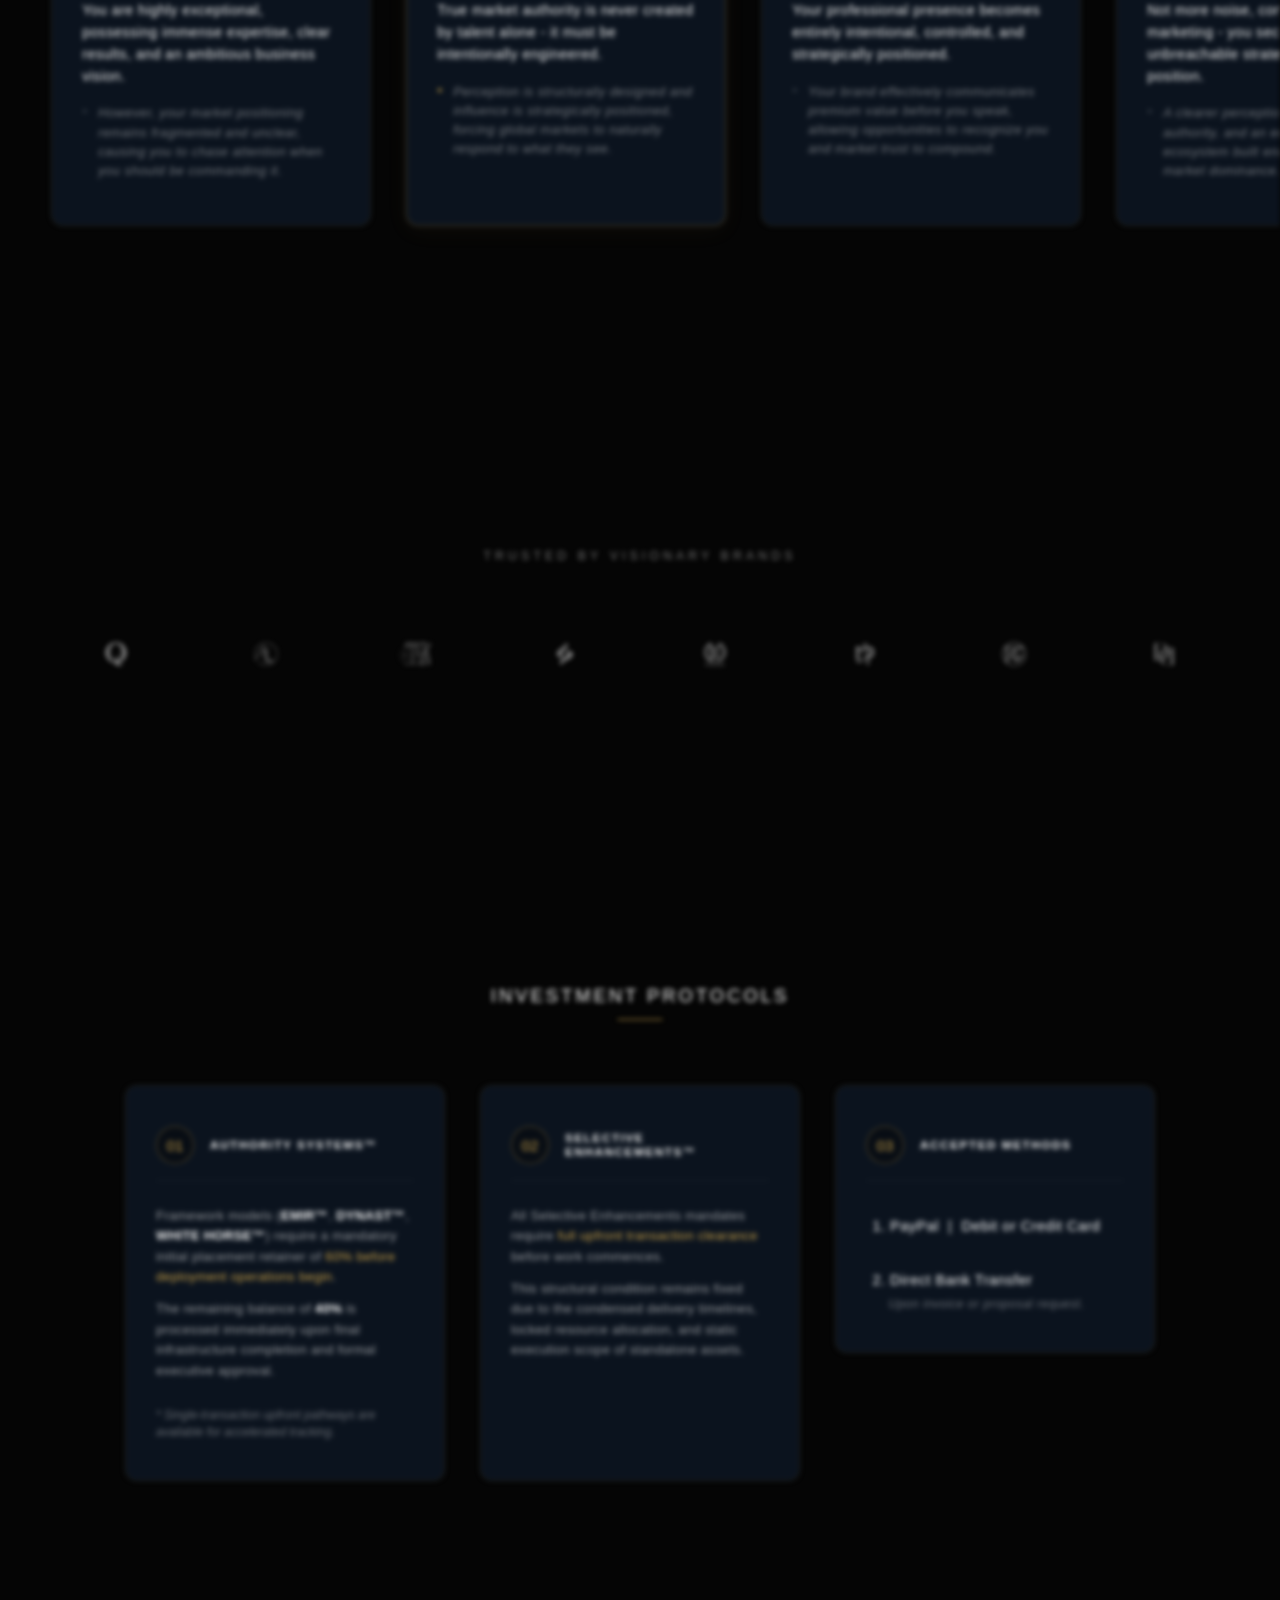
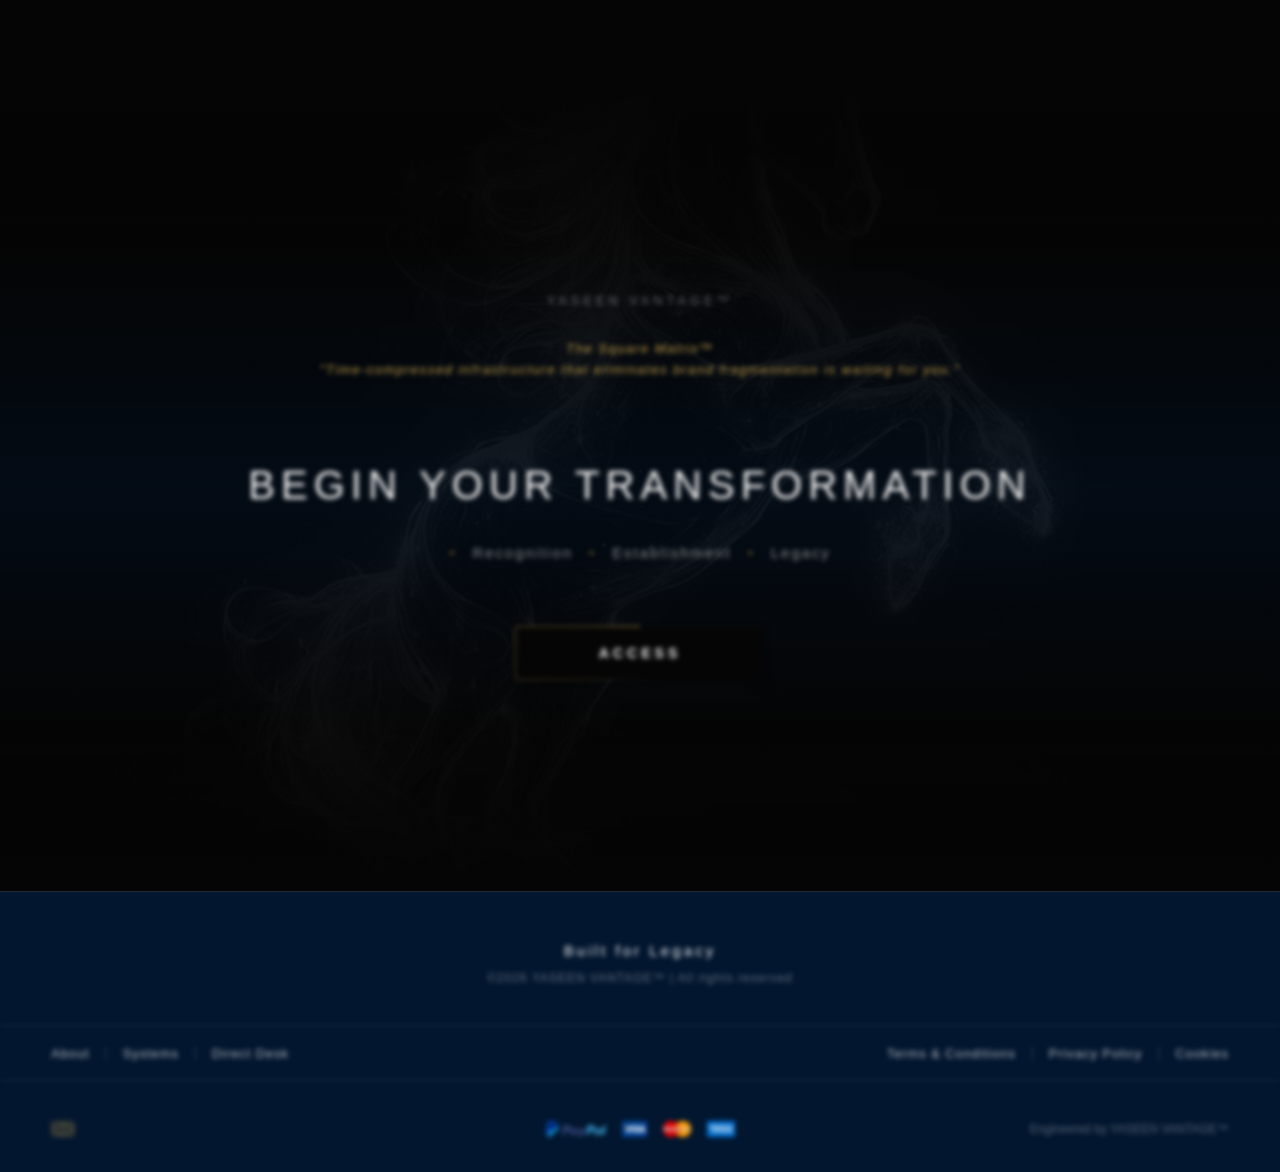
==== commit d3b13110: "Update index.html" ====
--- a/index.html
+++ b/index.html
@@ -7,7 +7,7 @@
     <title>YASEEN VANTAGE™ | Digital Positioning & Perception Systems™</title>
      <meta
       name="description"
-      content="Elite Boutique Enterprise Firm. We engineer The Square Matrix™ - a time-compressed infrastructure that eliminates brand fragmentation for high-level founders worldwide."
+      content="Elite Boutique Enterprise Firm. Creators of The Square Matrix™ - a time-compressed infrastructure that eliminates brand fragmentation for high-level founders worldwide."
     />
     <meta
       name="keywords"
@@ -18,11 +18,11 @@
     <!-- Open Graph -->
     <meta
       property="og:title"
-      content="Yaseen Vantage | Digital Positioning & Perception Systems"
+      content="Yaseen Vantage™ | Digital Positioning & Perception Systems"
     />
     <meta
       property="og:description"
-      content="We engineer a strategic, time-compressed infrastructure that eliminates brand fragmentation for high-level founders worldwide."
+      content="We engineer The Square Matrix™, a strategic, time-compressed infrastructure that eliminates brand fragmentation for high-level founders worldwide."
     />
     <meta
       property="og:image"
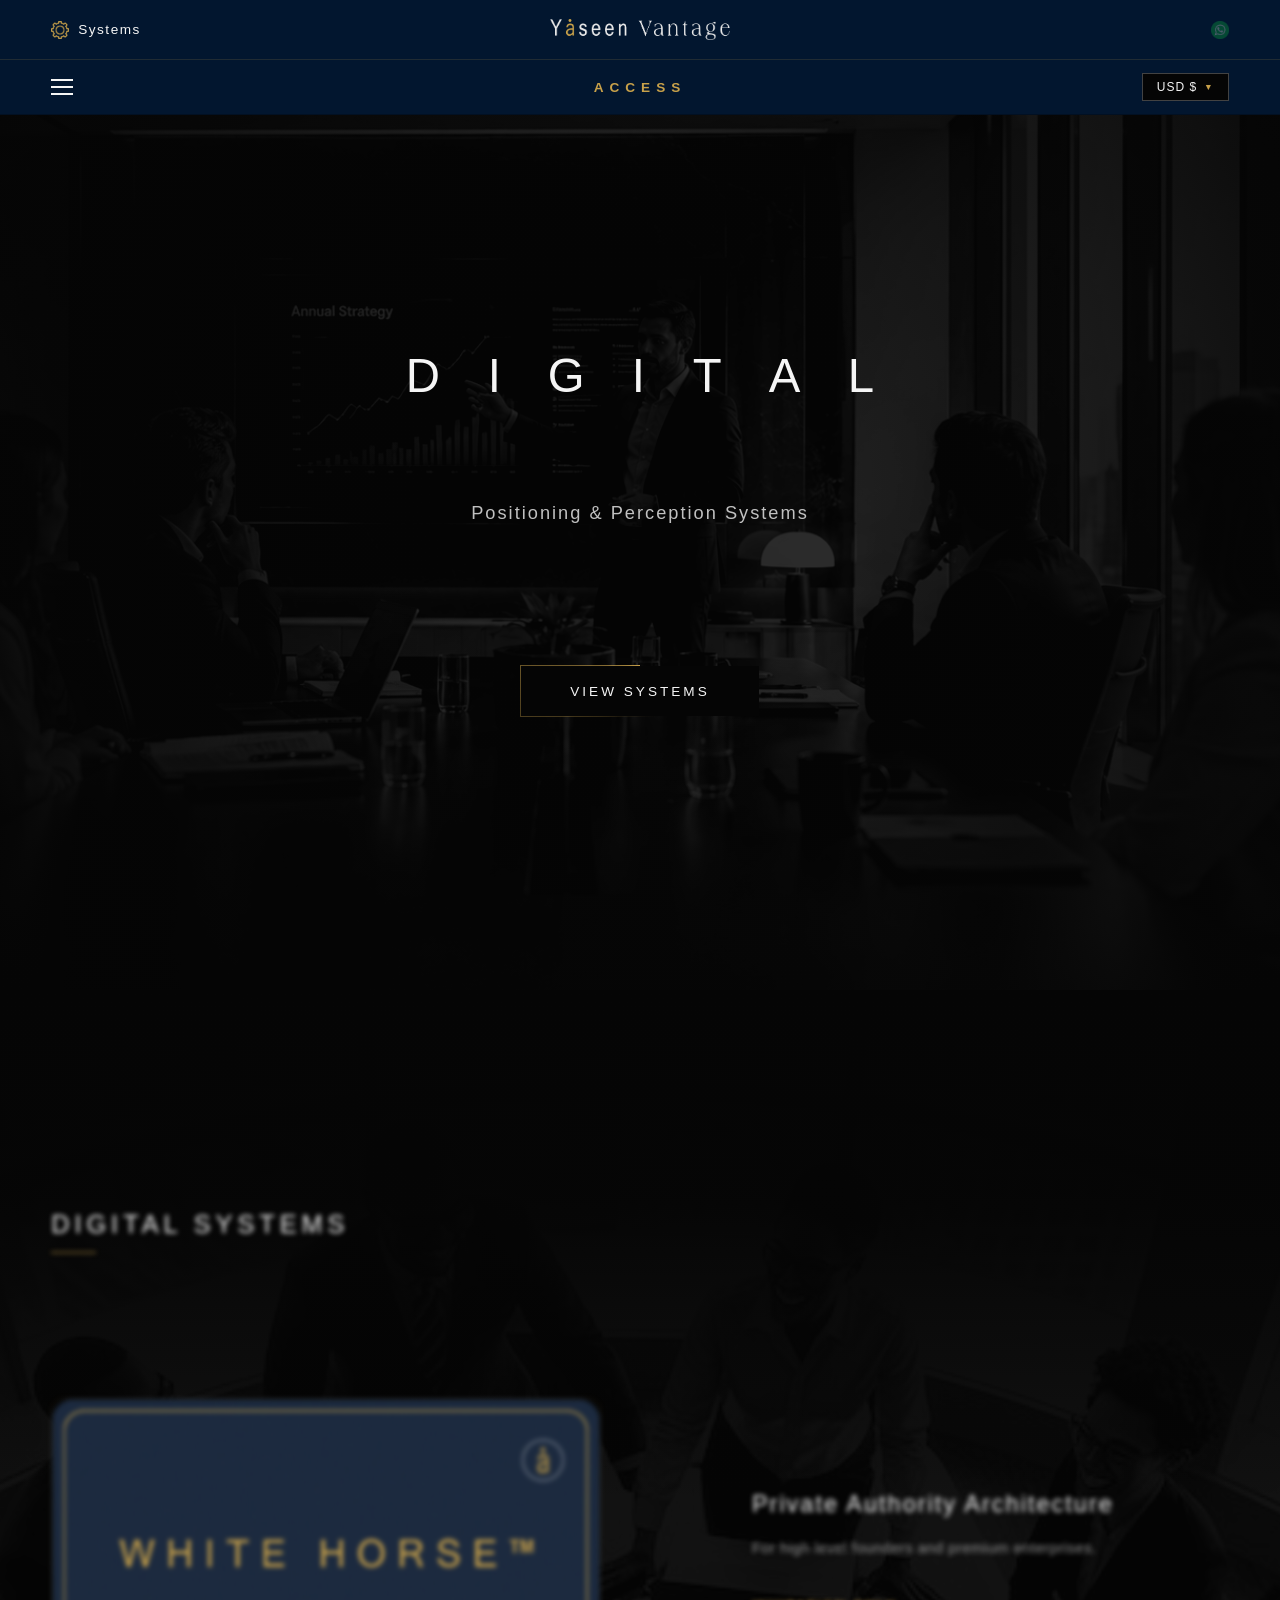
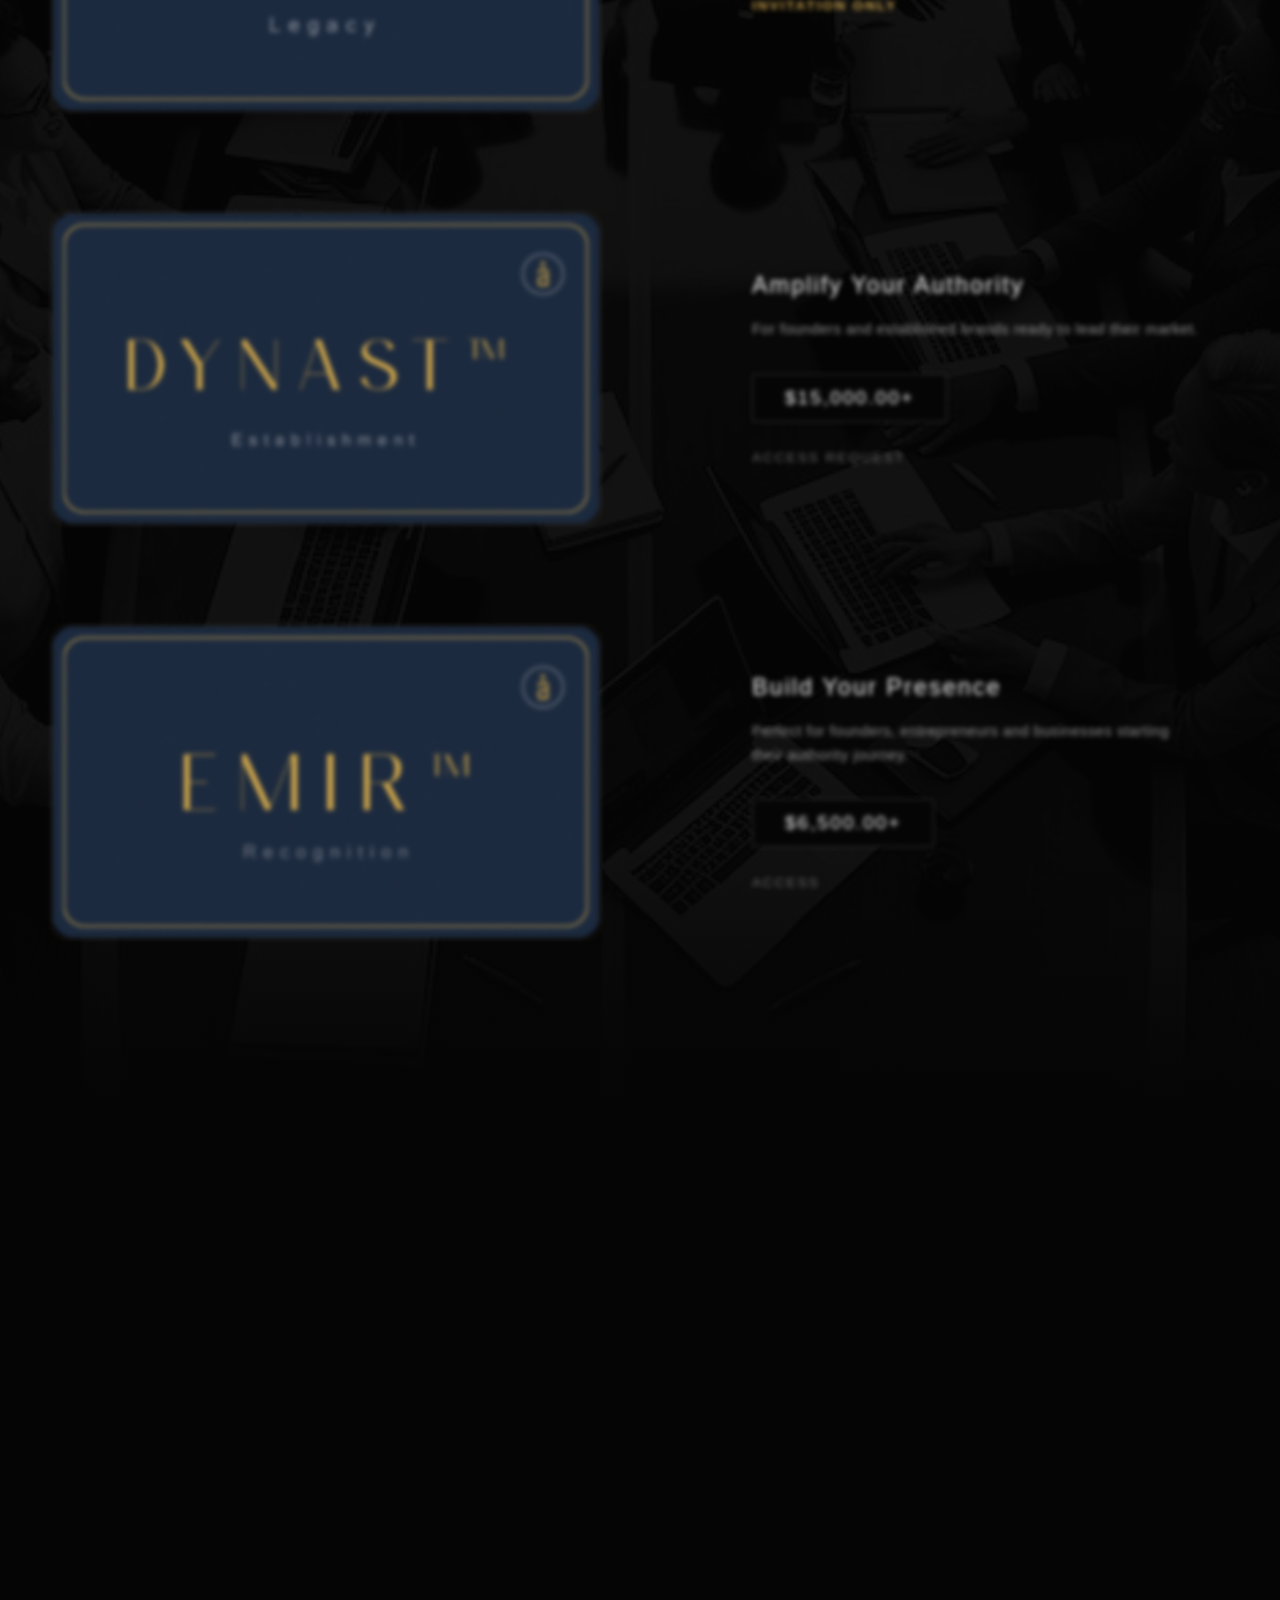
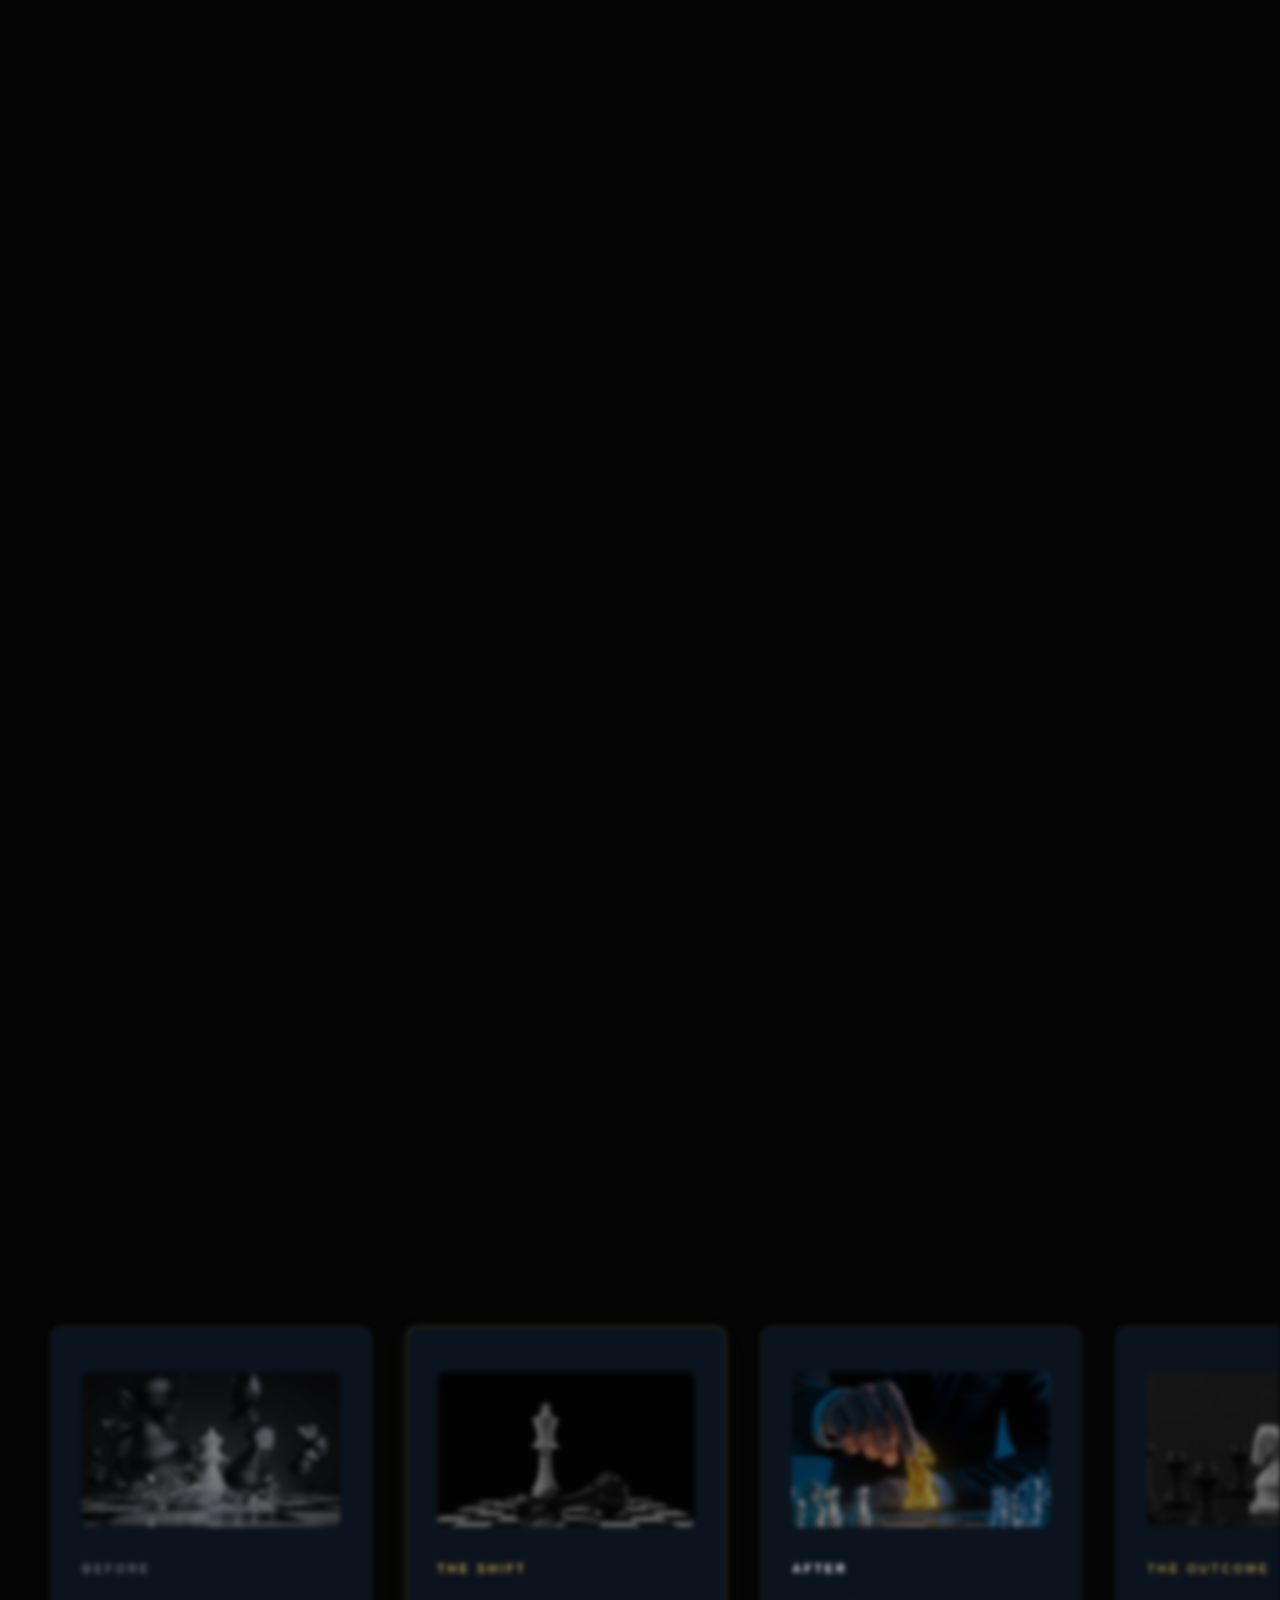
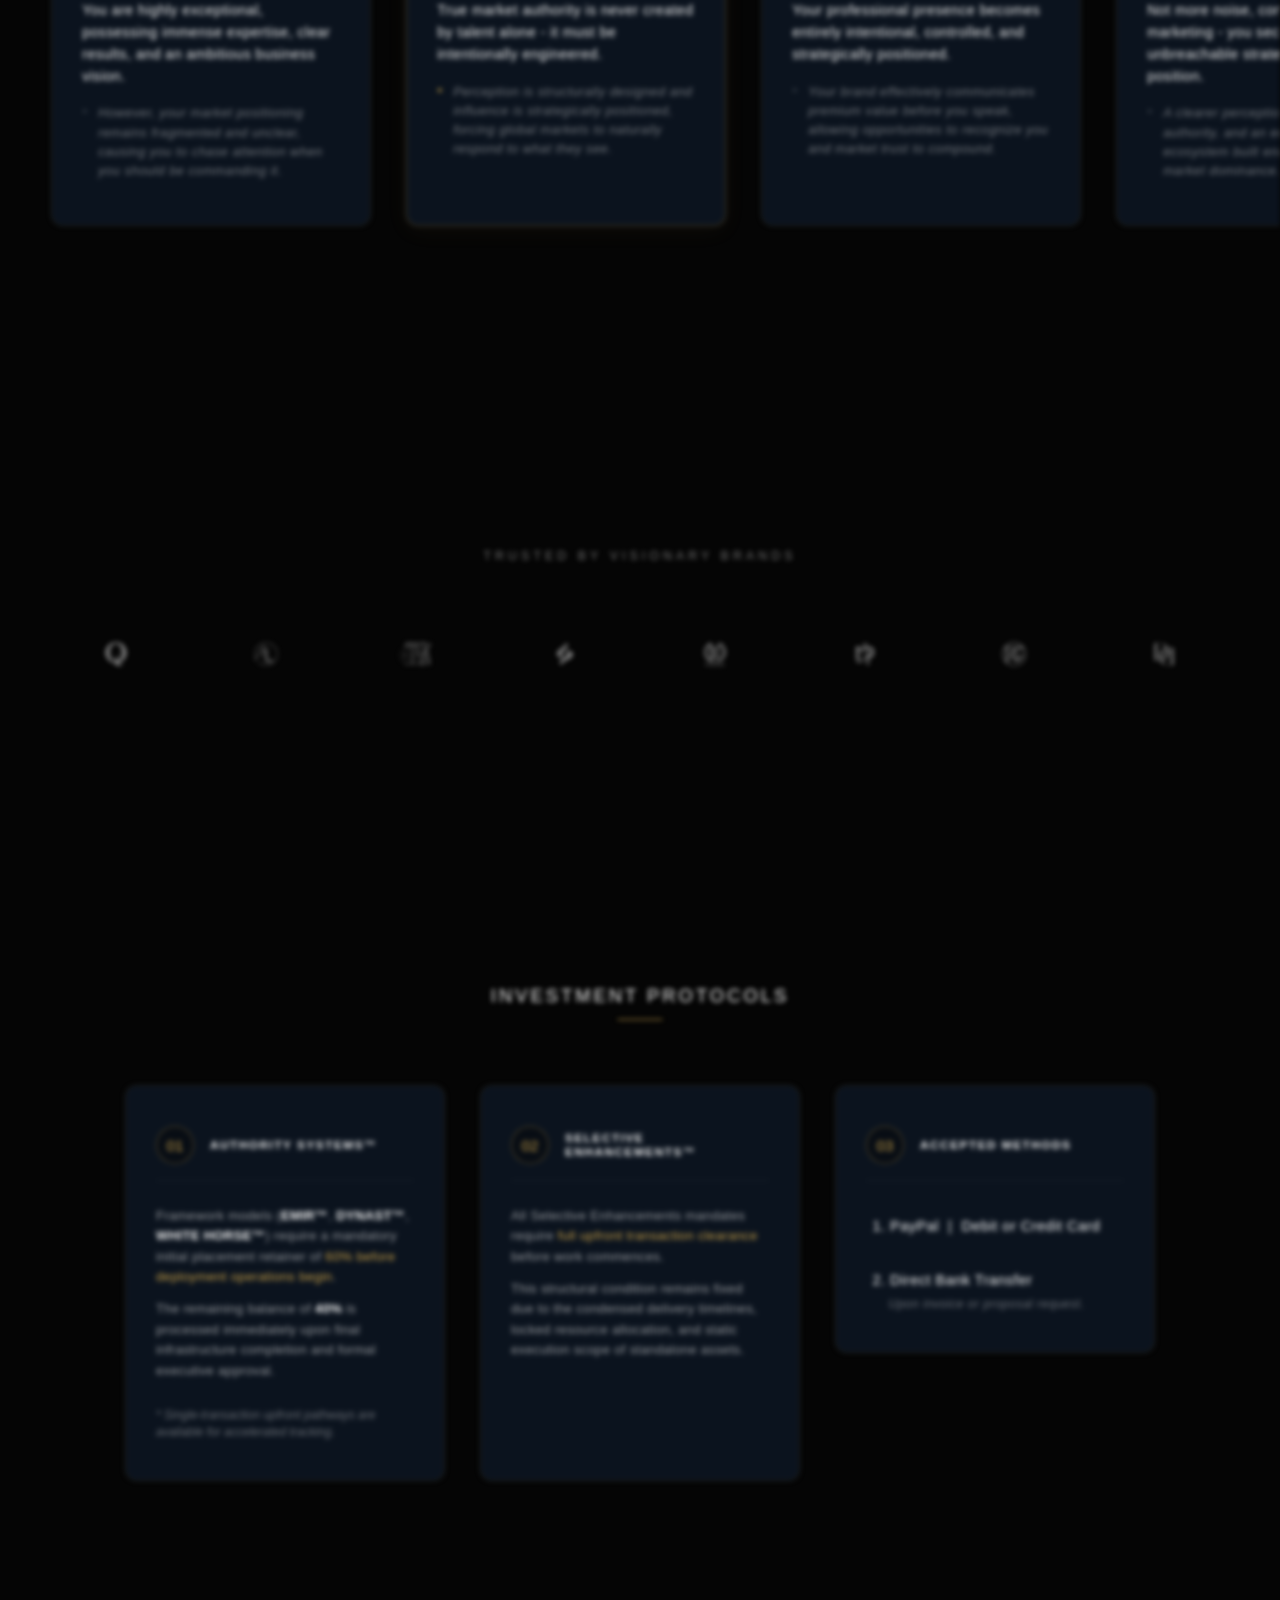
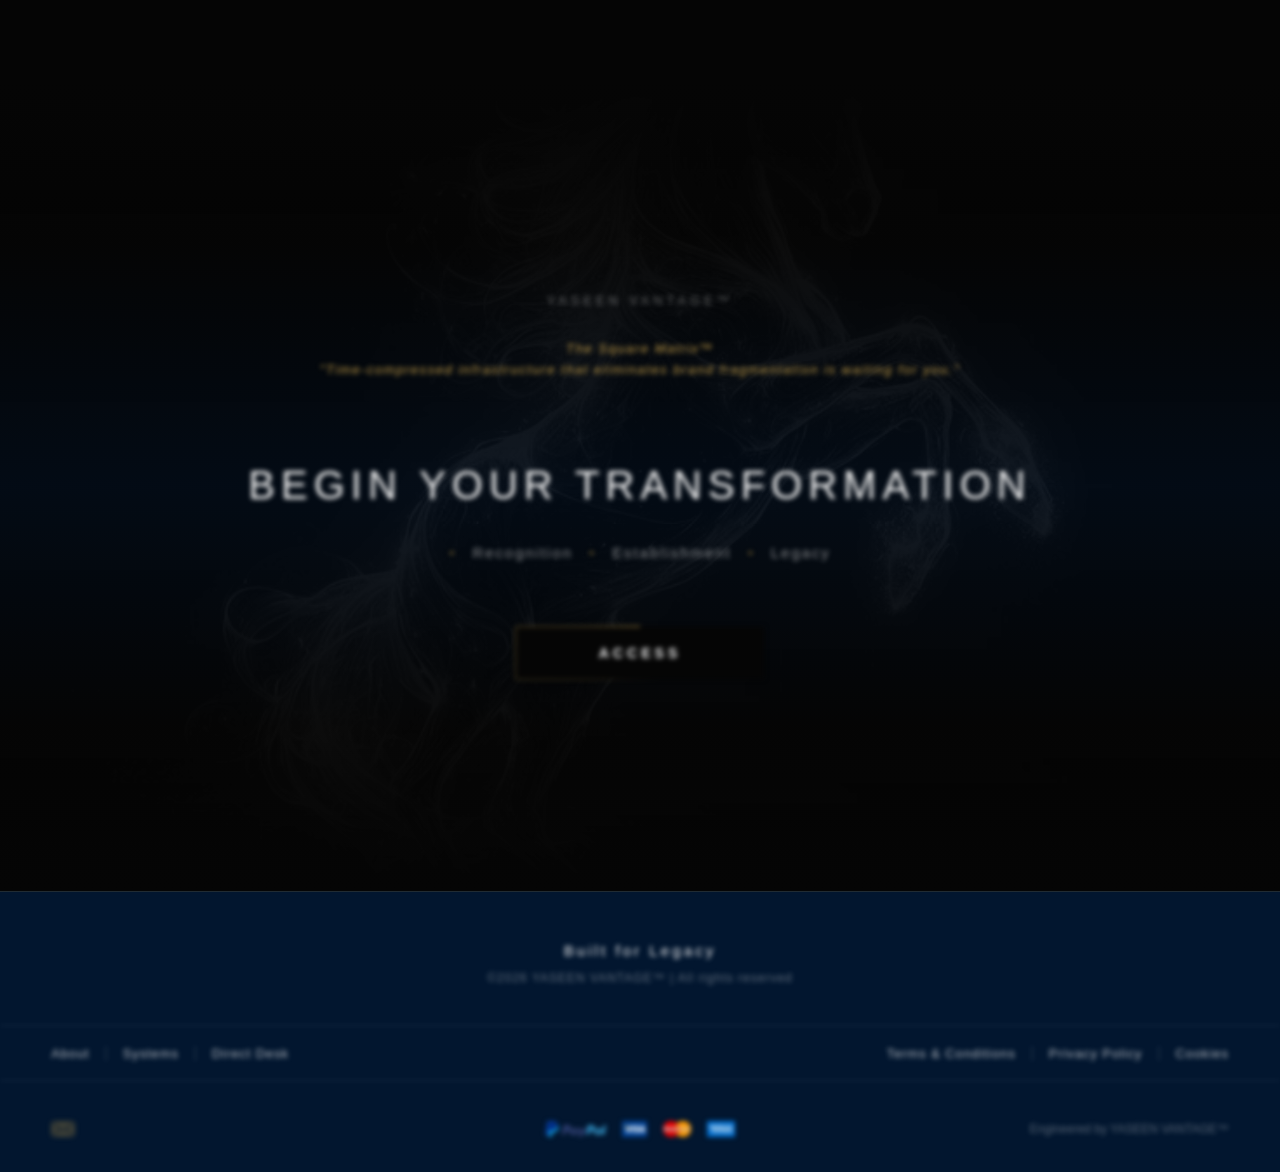
==== commit ff63a2db: "Updated Schema, No Snippet and Description" ====
--- a/index.html
+++ b/index.html
@@ -7,7 +7,7 @@
     <title>YASEEN VANTAGE™ | Digital Positioning & Perception Systems™</title>
      <meta
       name="description"
-      content="Elite Boutique Enterprise Firm. Creators of The Square Matrix™ - a time-compressed infrastructure that eliminates brand fragmentation for high-level founders worldwide."
+      content="Yaseen Vantage™ is an Elite Boutique Enterprise Firm. Creators of The Square Matrix™ - a time-compressed infrastructure that eliminates brand fragmentation for high-level founders worldwide."
     />
     <meta
       name="keywords"
@@ -22,7 +22,7 @@
     />
     <meta
       property="og:description"
-      content="We engineer The Square Matrix™, a strategic, time-compressed infrastructure that eliminates brand fragmentation for high-level founders worldwide."
+      content="At Yaseen Vantage™ - We engineer The Square Matrix™, a strategic, time-compressed infrastructure that eliminates brand fragmentation for high-level founders worldwide."
     />
     <meta
       property="og:image"
@@ -50,6 +50,34 @@
     <!-- Canonical -->
     <link rel="canonical" href="https://yaseenvantage.com/" />
     <link rel="stylesheet" href="css/style.css" />
+    <script type="application/ld+json">
+      {
+        "@context": "https://schema.org",
+        "@type": "Organization",
+        "name": "Yaseen Vantage",
+        "alternateName": "Yaseen Vantage™",
+        "url": "https://yaseenvantage.com",
+        "logo": "https://yaseenvantage.com/images/icon.png",
+        "description": "Elite Boutique Enterprise Firm. Creators of The Square Matrix™ — a time-compressed authority infrastructure that eliminates brand fragmentation for high-level founders worldwide.",
+        "founder": {
+          "@type": "Person",
+          "name": "Yasini A. Hamisi",
+          "jobTitle": "Authority Systems Architect",
+          "url": "https://yaseenvantage.com/the-architect.html"
+        },
+        "foundingDate": "2026",
+        "address": {
+          "@type": "PostalAddress",
+          "addressLocality": "Dar es Salaam",
+          "addressCountry": "TZ"
+        },
+        "contactPoint": {
+          "@type": "ContactPoint",
+          "email": "principal@yaseenvantage.com",
+          "contactType": "Executive"
+        }
+      }
+    </script>
   </head>
   <body>
     <!-- MASTER DUAL-HEADER SYSTEM (LOCKED & ALIGNED) -->
@@ -280,8 +308,8 @@
             <p class="system-tier-description">
               For founders and established brands ready to lead their market.
             </p>
-            <div class="price-container-lock">
-              <span class="price-numerical-tag">$15,000+</span>
+            <div class="price-container-lock" data-nosnippet>
+              <span class="price-numerical-tag" data-nosnippet>$15,000+</span>
             </div>
             <span class="system-tier-label">Access Request</span>
           </div>
@@ -308,8 +336,8 @@
               Perfect for founders, entrepreneurs and businesses starting their
               authority journey.
             </p>
-            <div class="price-container-lock">
-              <span class="price-numerical-tag">$6,500+</span>
+           <div class="price-container-lock" data-nosnippet>
+              <span class="price-numerical-tag" data-nosnippet>$6,500+</span>
             </div>
             <span class="system-tier-label">Access</span>
           </div>
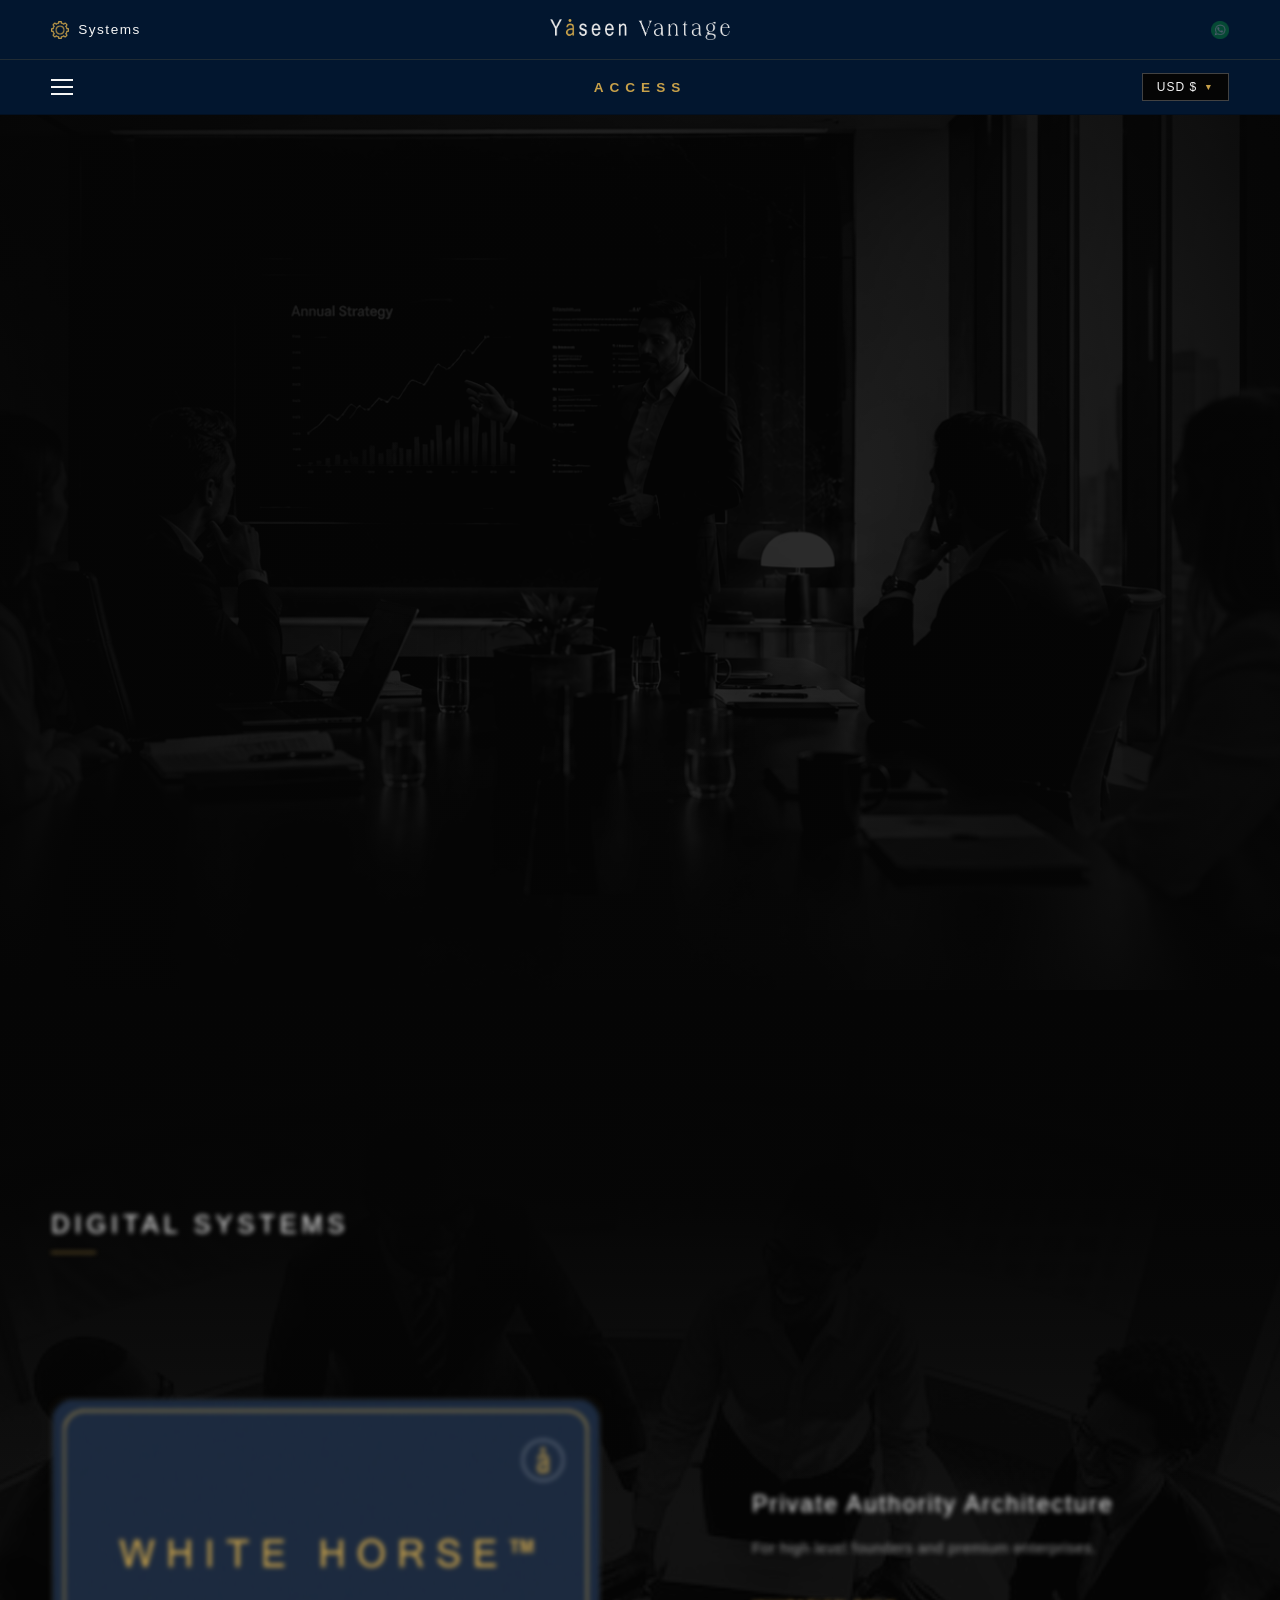
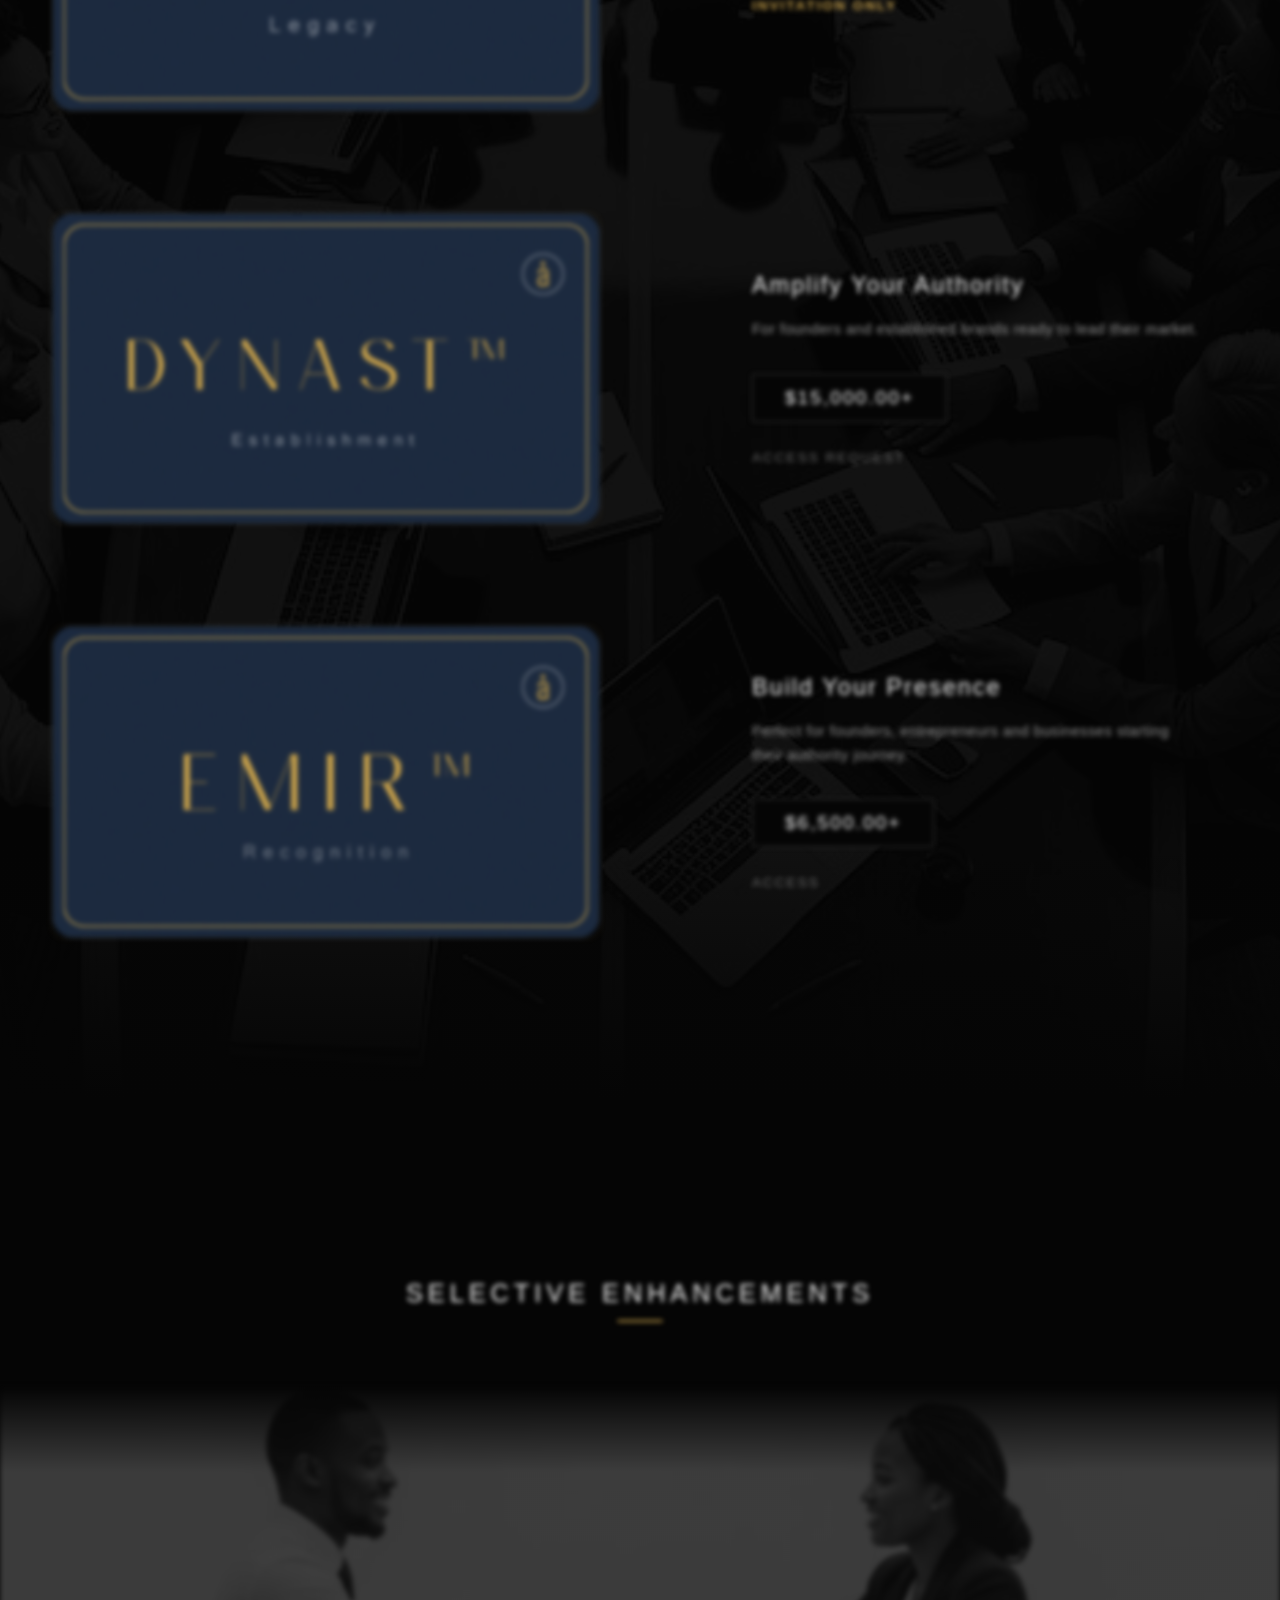
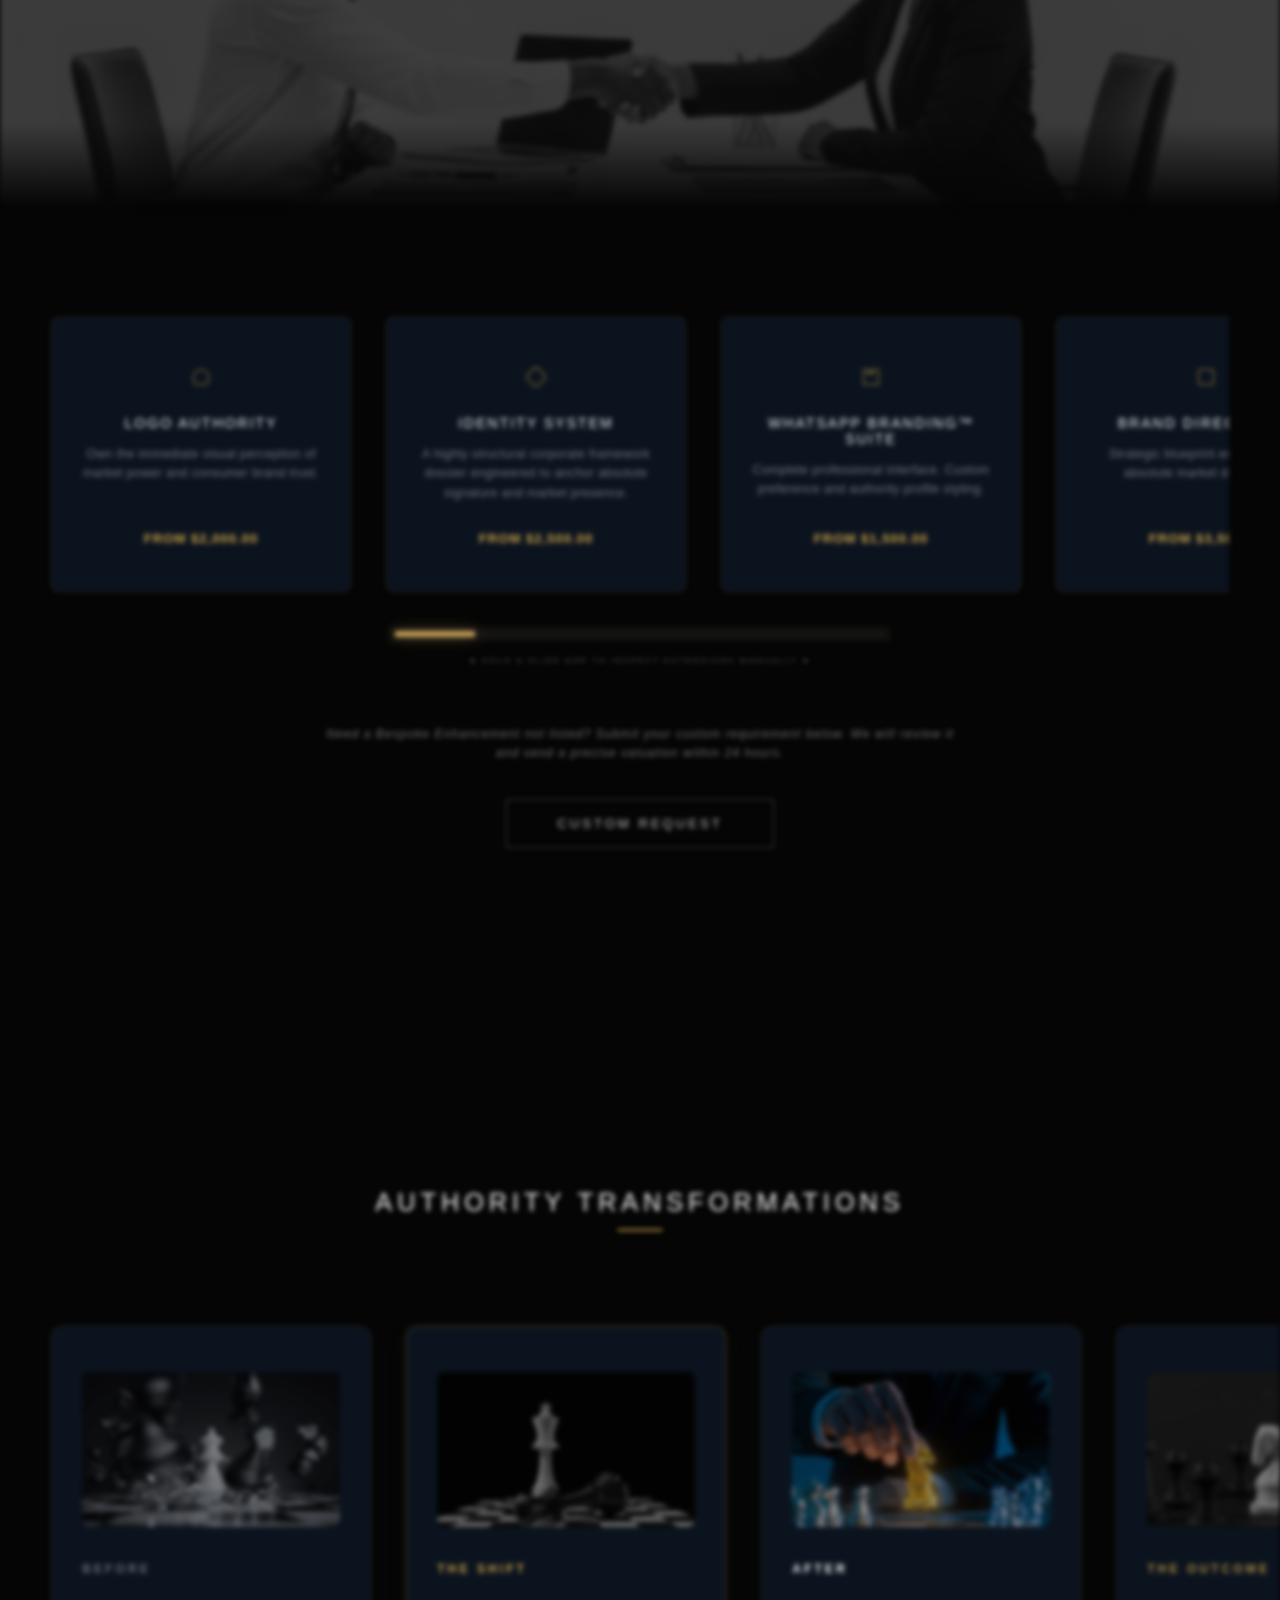
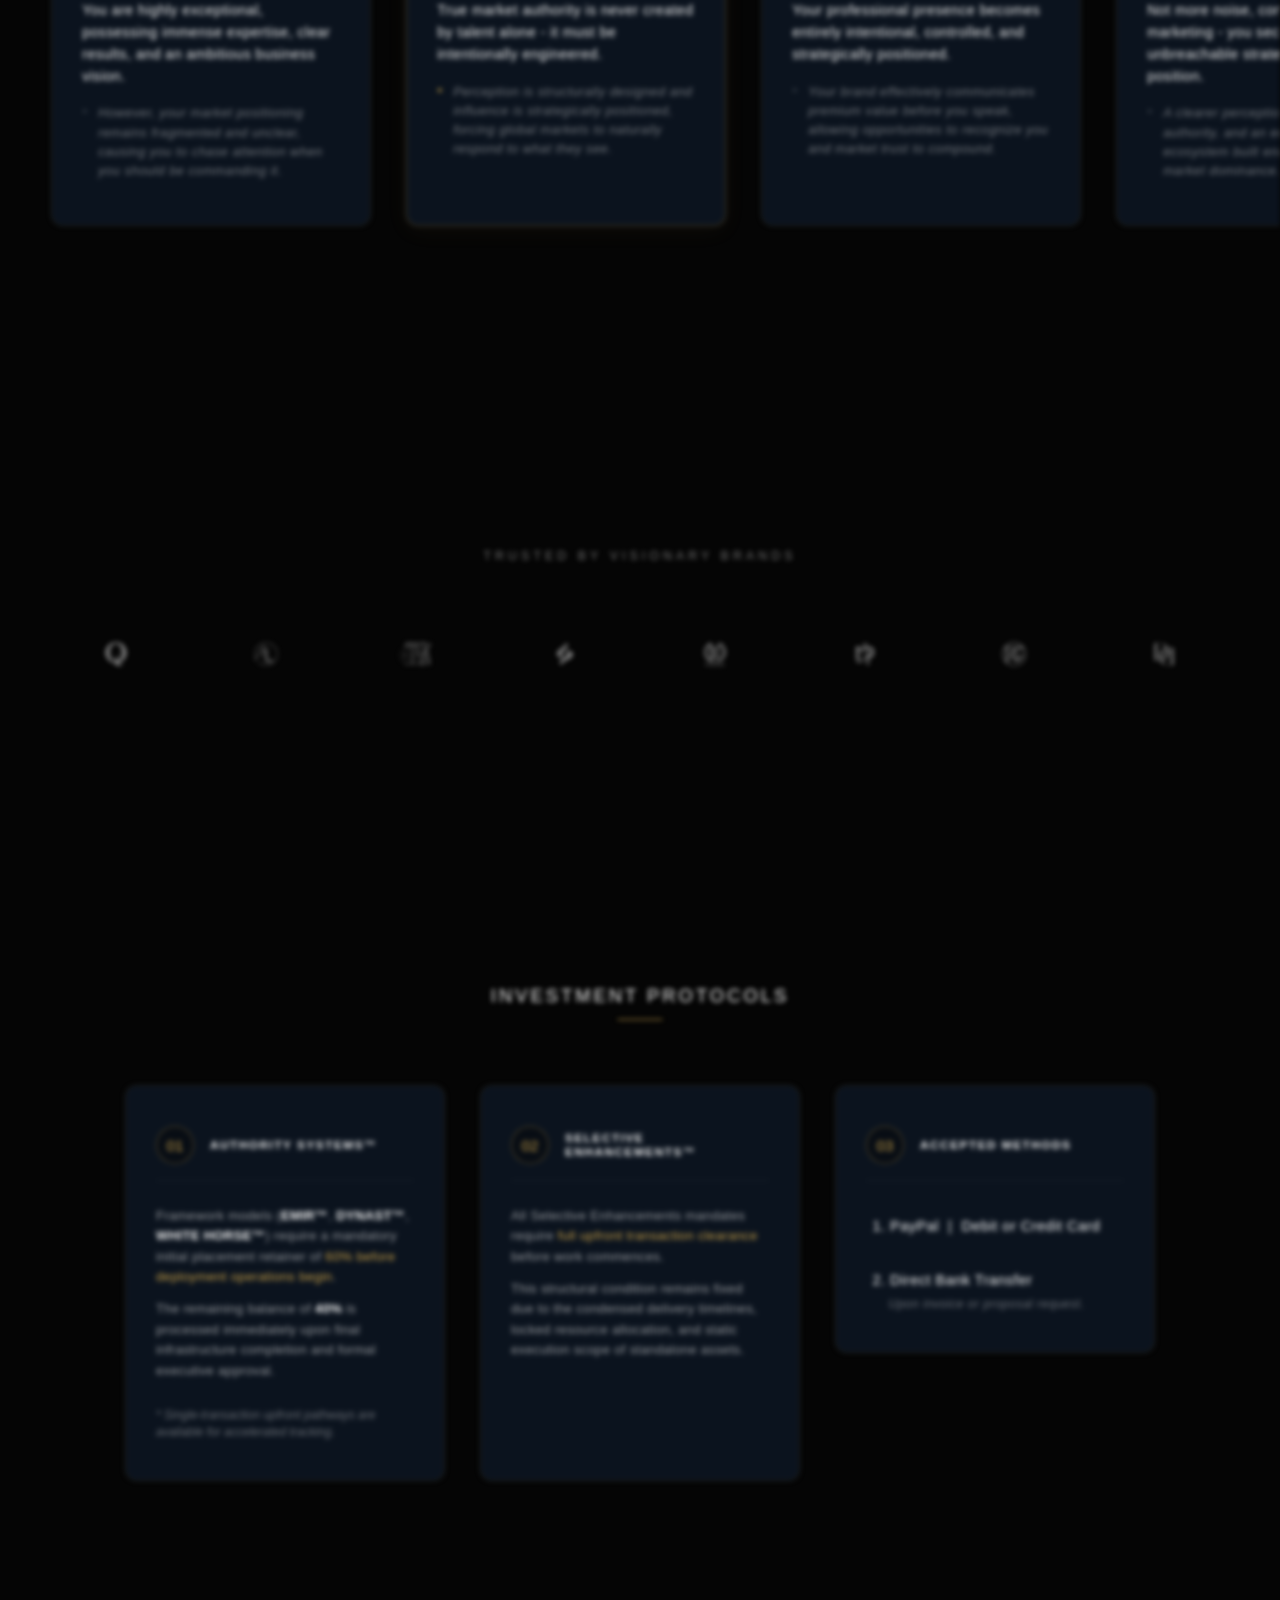
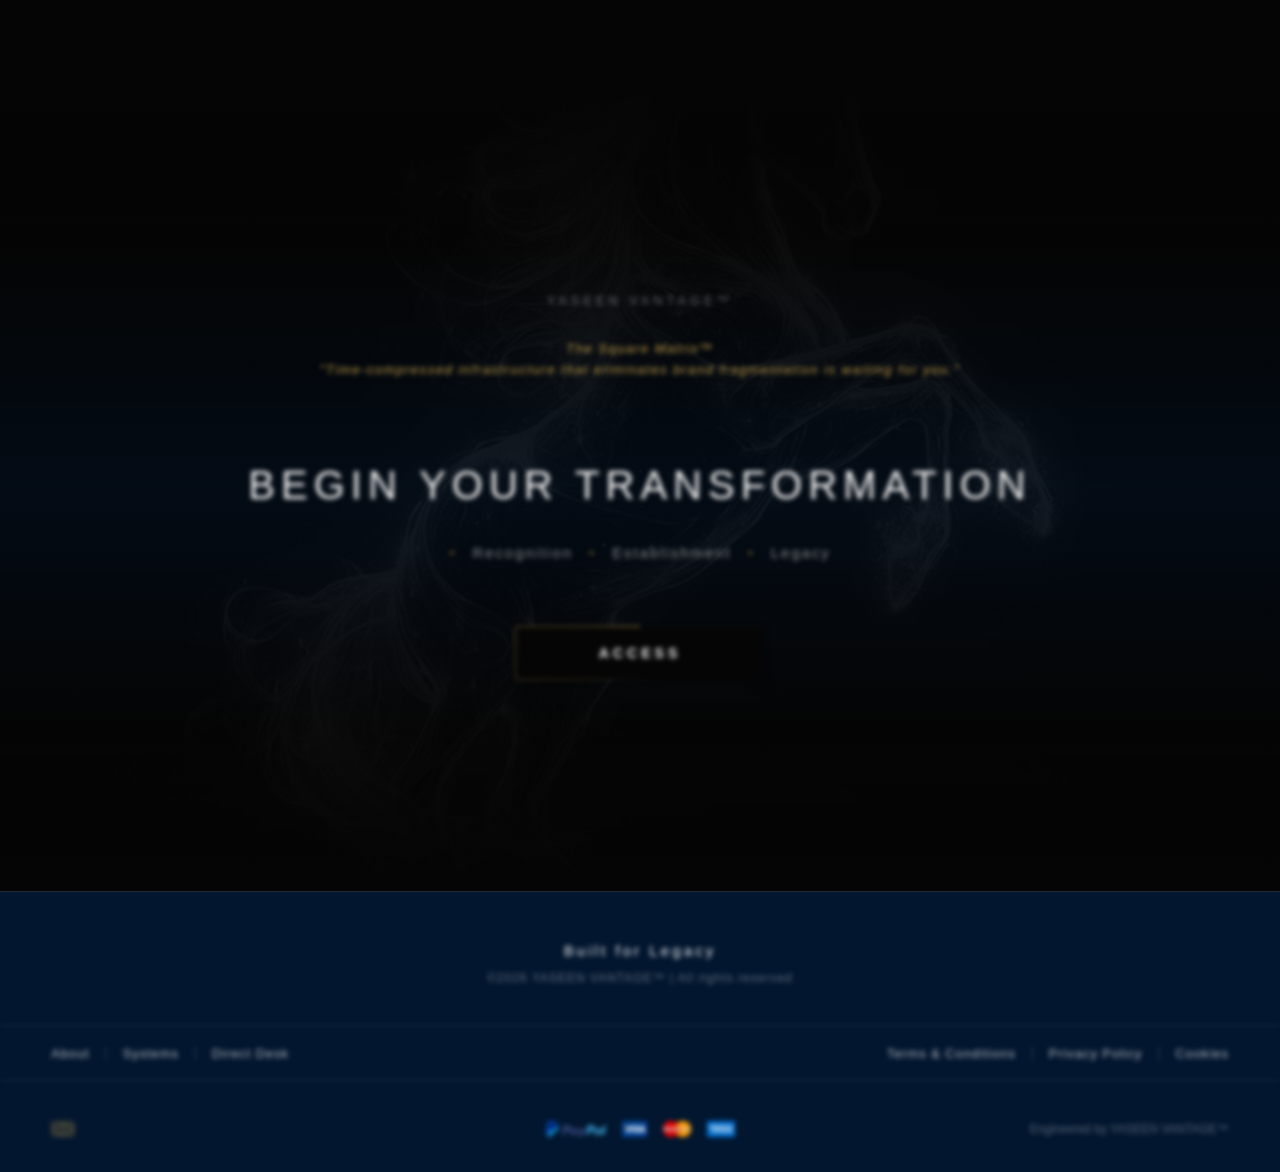
==== commit 3549fcfb: "Update index.html" ====
--- a/index.html
+++ b/index.html
@@ -58,7 +58,7 @@
         "alternateName": "Yaseen Vantage™",
         "url": "https://yaseenvantage.com",
         "logo": "https://yaseenvantage.com/images/icon.png",
-        "description": "Elite Boutique Enterprise Firm. Creators of The Square Matrix™ — a time-compressed authority infrastructure that eliminates brand fragmentation for high-level founders worldwide.",
+        "description": "Elite Boutique Enterprise Firm. Creators of The Square Matrix™ - a time-compressed authority infrastructure that eliminates brand fragmentation for high-level founders worldwide.",
         "founder": {
           "@type": "Person",
           "name": "Yasini A. Hamisi",
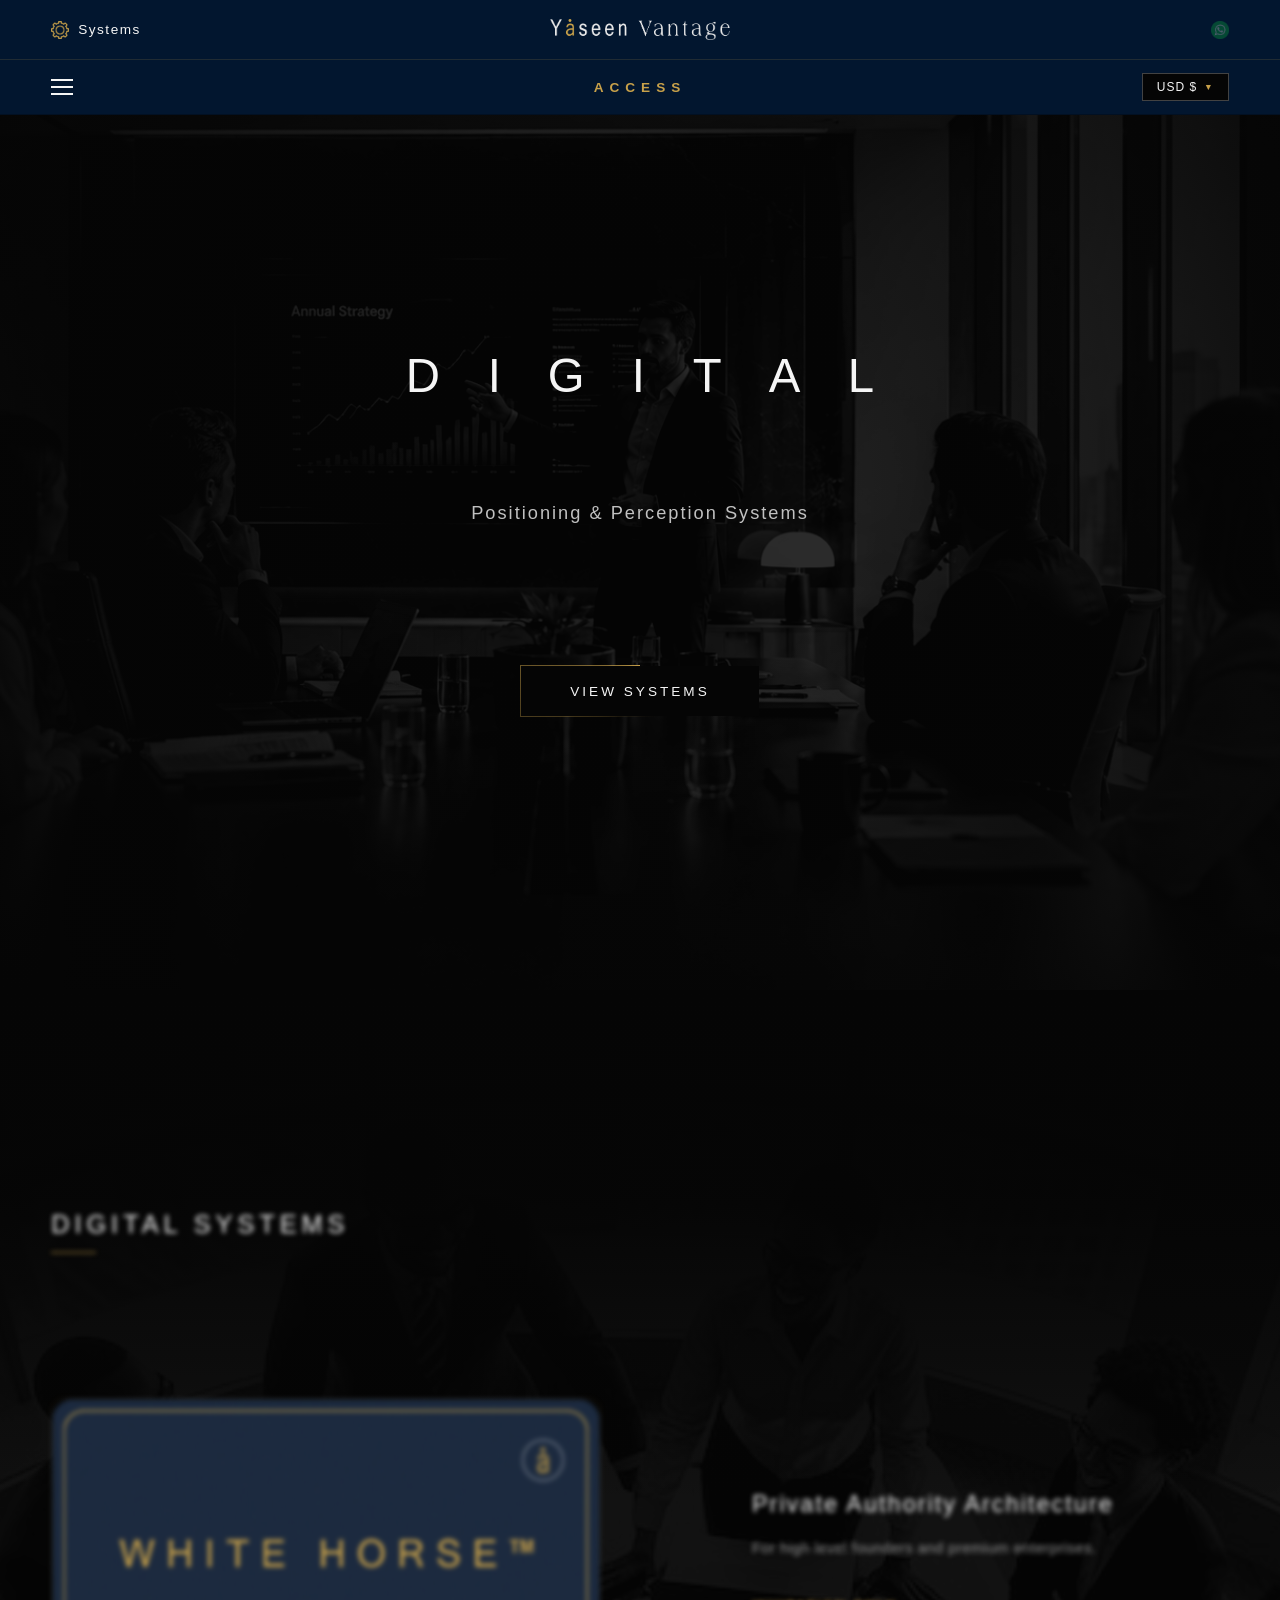
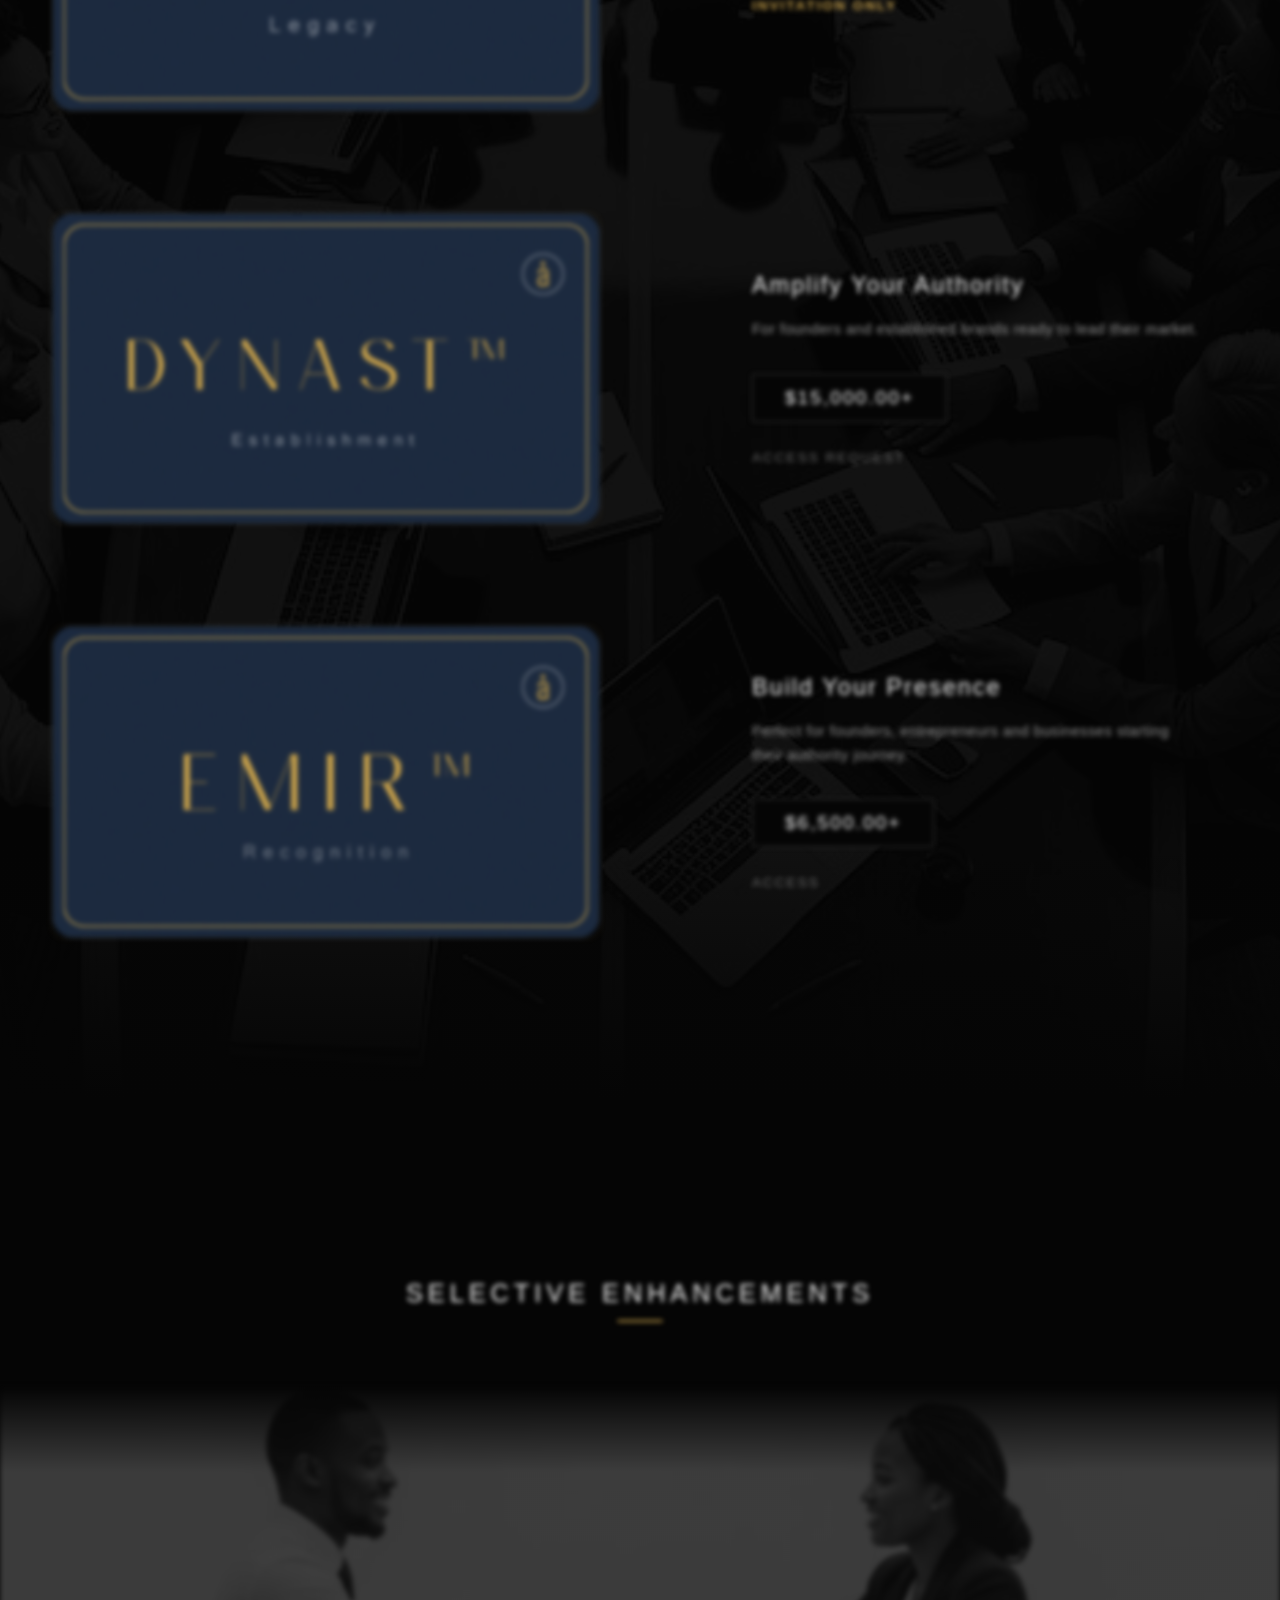
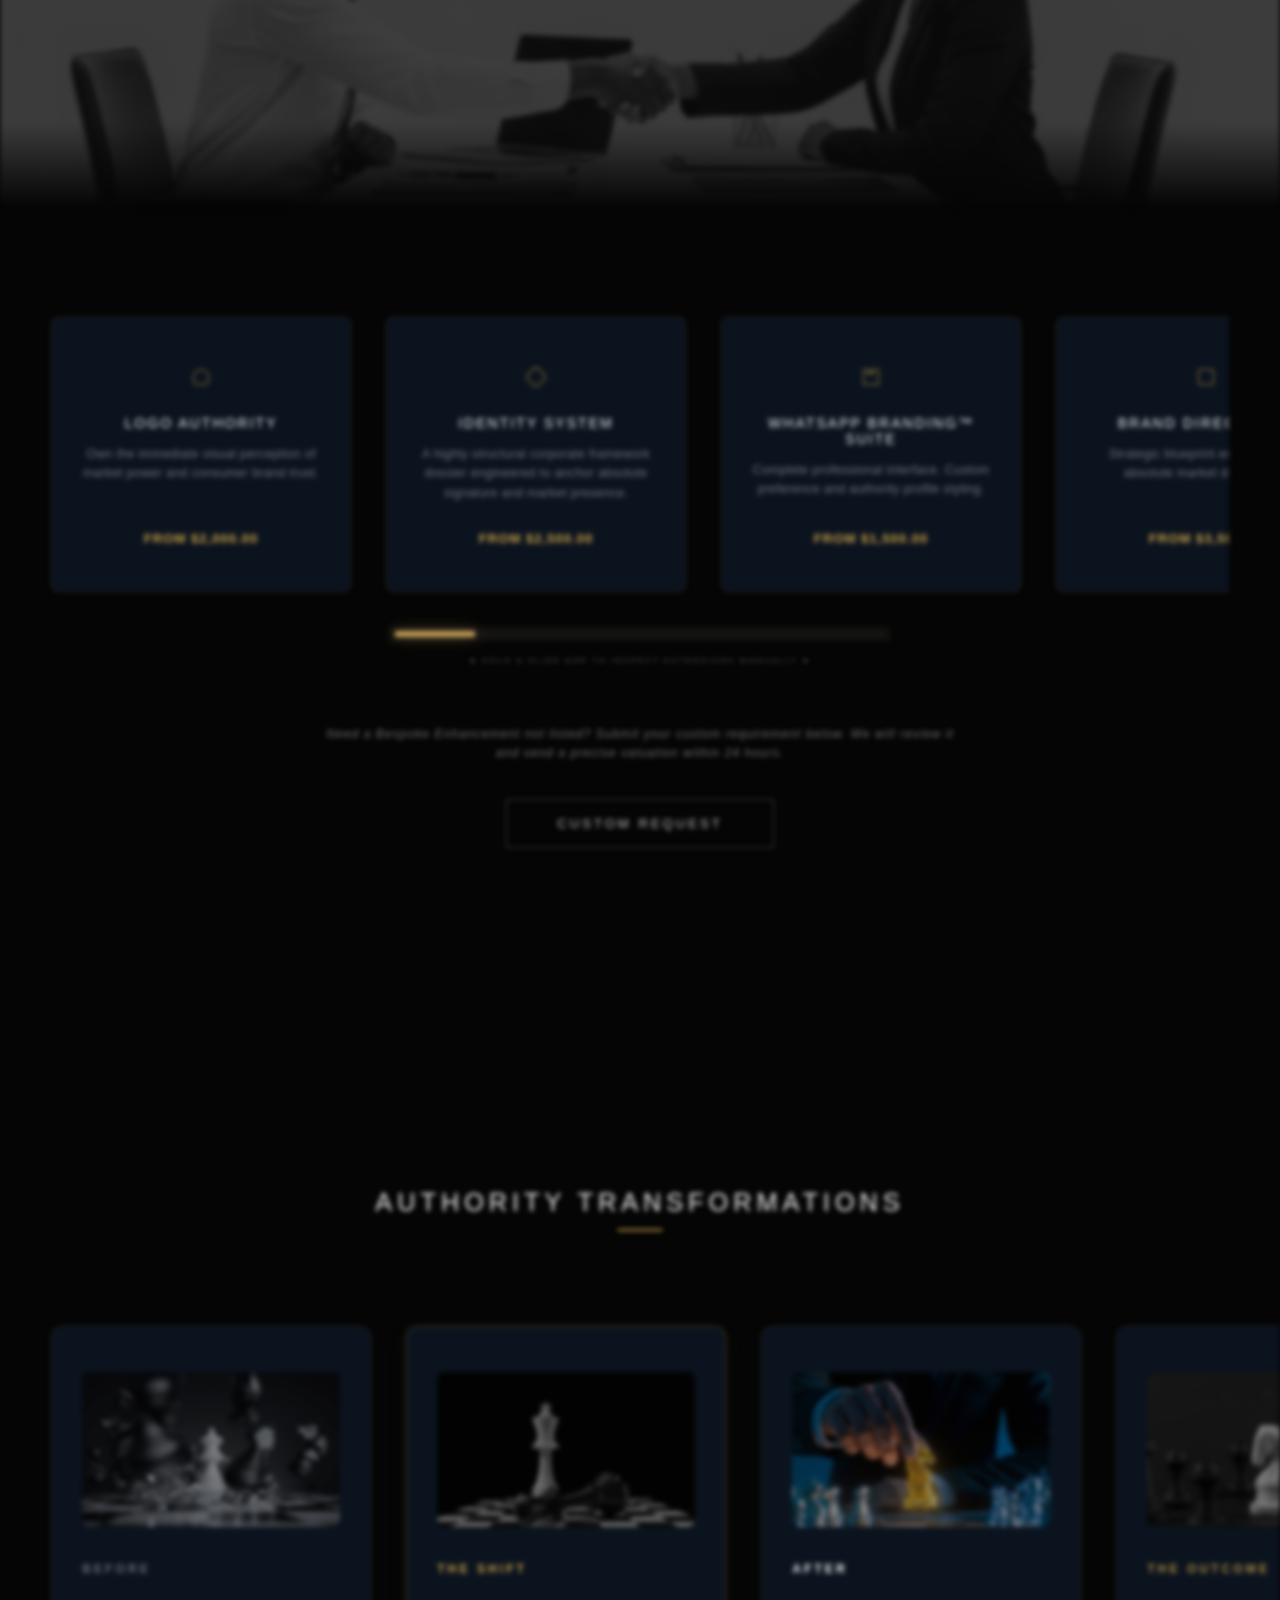
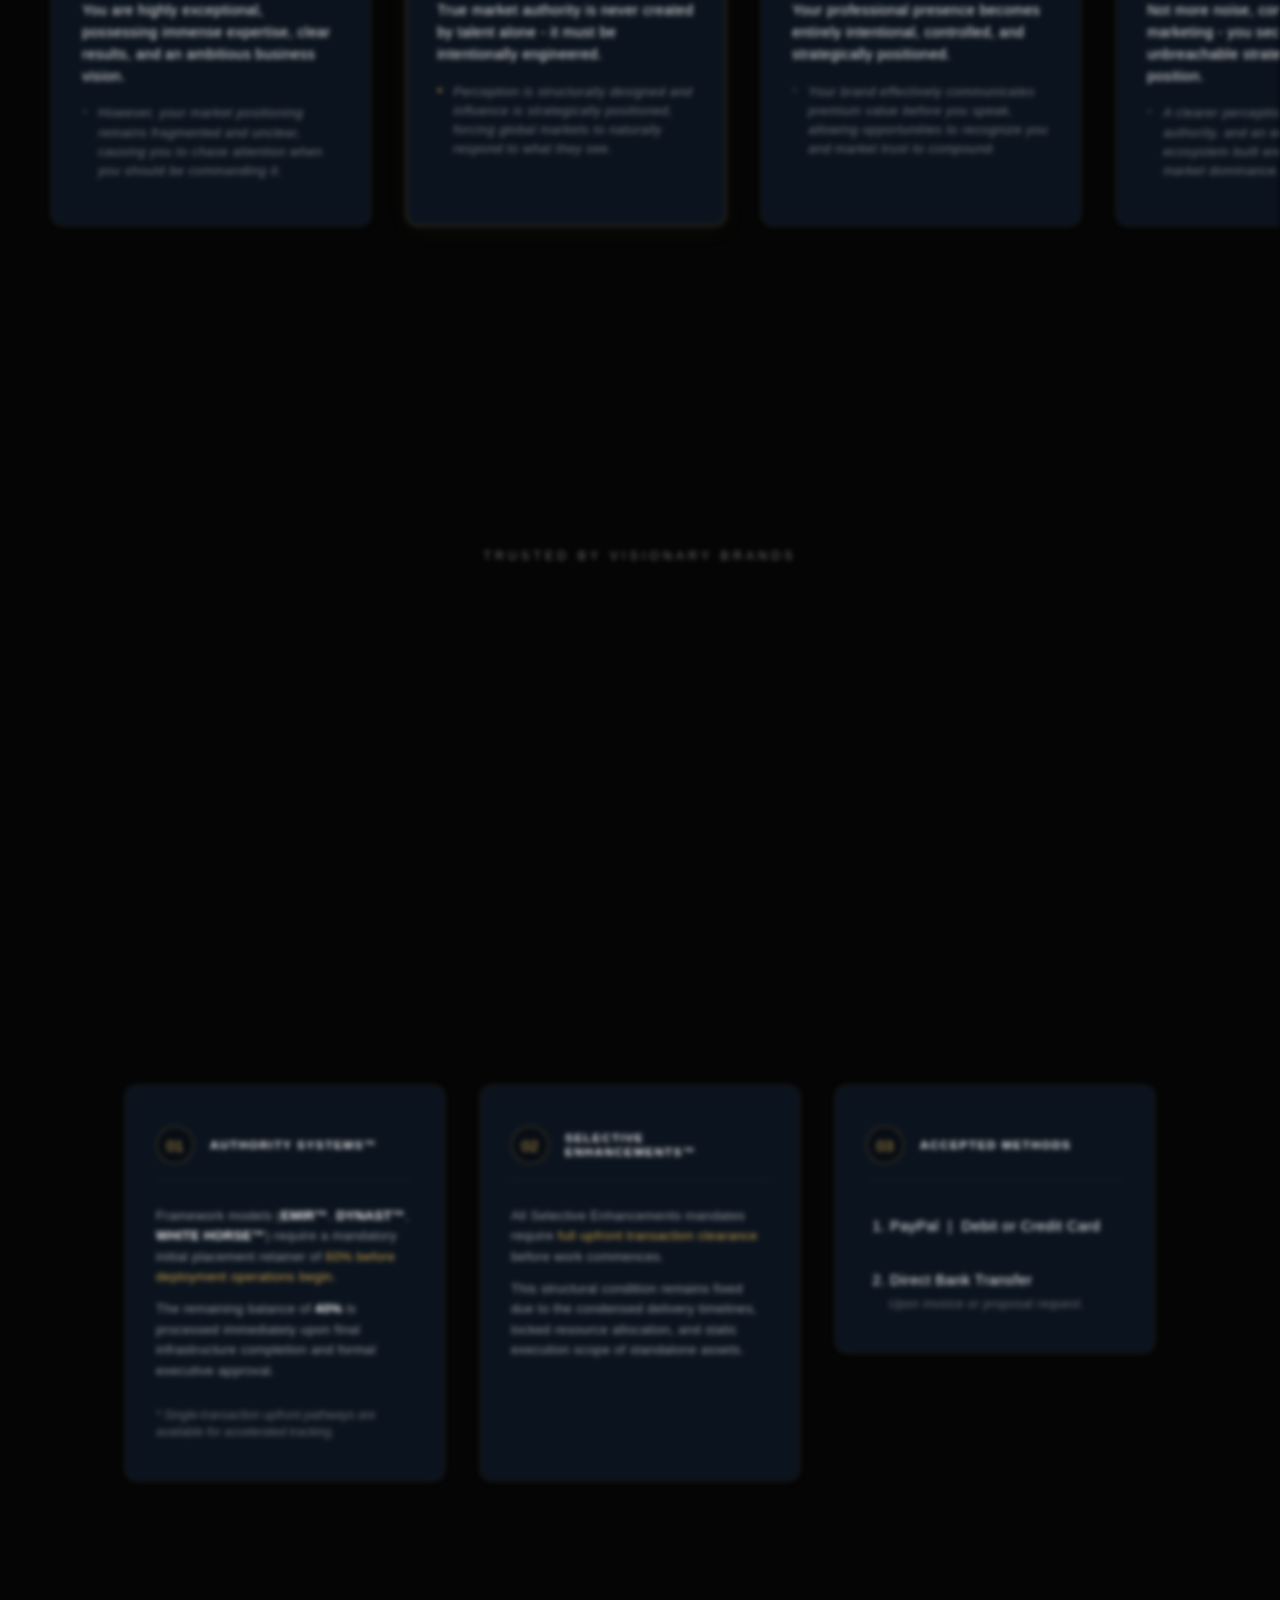
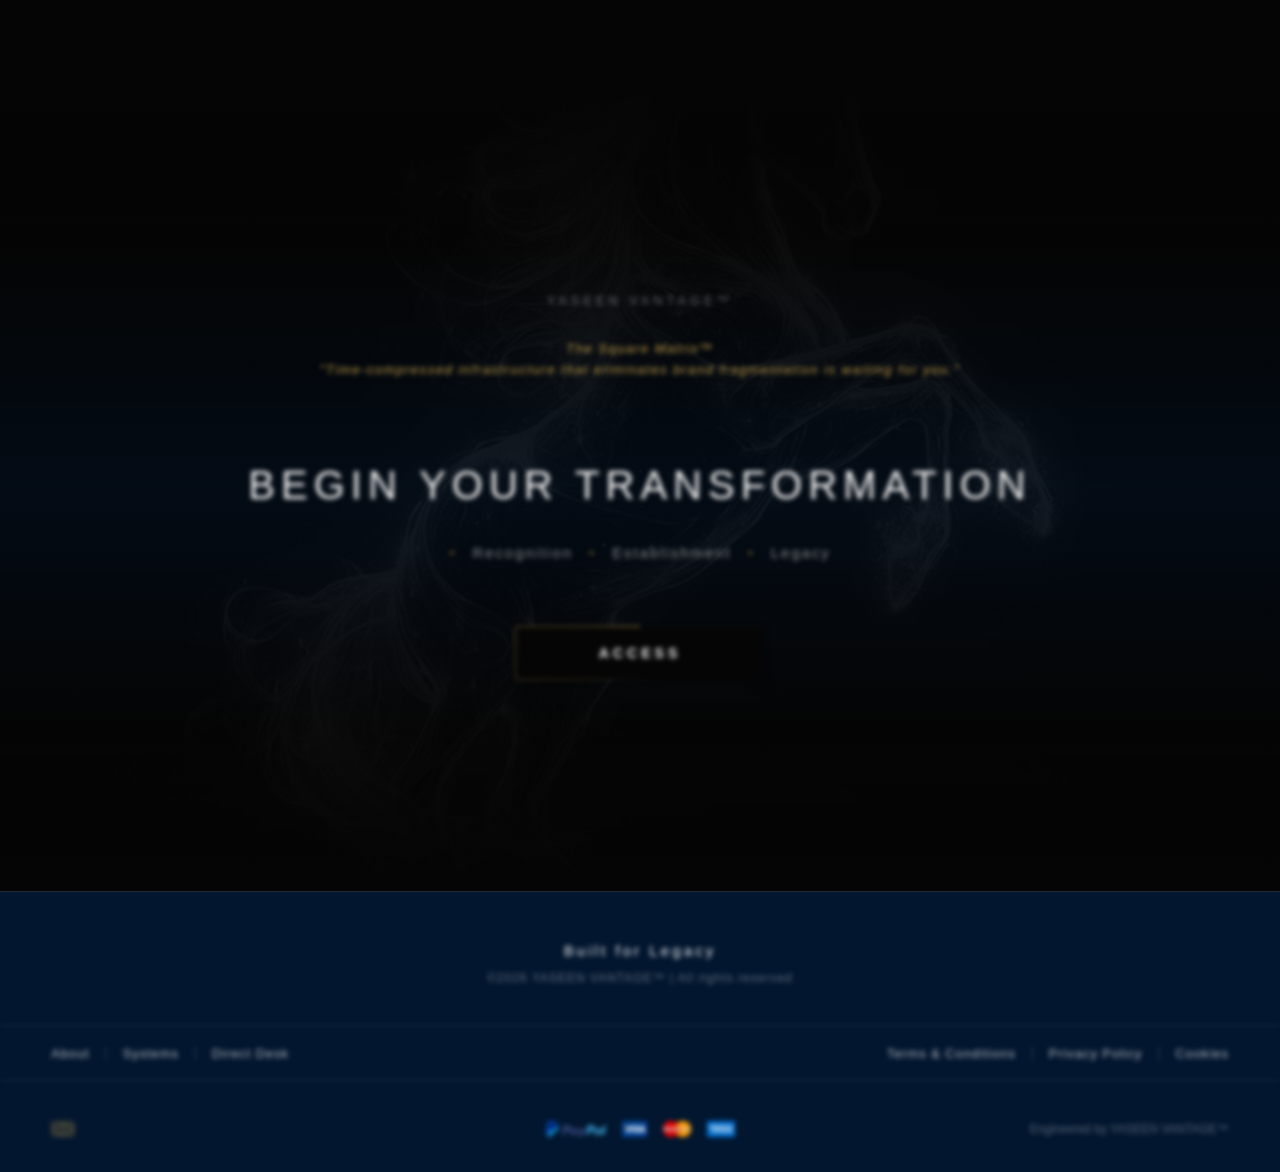
==== commit 28f4f36e: "Meta Data Tm" ====
--- a/index.html
+++ b/index.html
@@ -4,10 +4,10 @@
     <meta charset="UTF-8" />
     <link rel="icon" type="image/png" href="images/icon.png" />
     <meta name="viewport" content="width=device-width, initial-scale=1.0" />
-    <title>YASEEN VANTAGE™ | Digital Positioning & Perception Systems™</title>
+    <title>YASEEN VANTAGE™ | Digital Positioning & Perception Systems </title>
      <meta
       name="description"
-      content="Yaseen Vantage™ is an Elite Boutique Enterprise Firm. Creators of The Square Matrix™ - a time-compressed infrastructure that eliminates brand fragmentation for high-level founders worldwide."
+      content="Yaseen Vantage is an Elite Boutique Enterprise Firm. Creators of The Square Matrix - a time-compressed infrastructure that eliminates brand fragmentation for high-level founders worldwide."
     />
     <meta
       name="keywords"
@@ -22,7 +22,7 @@
     />
     <meta
       property="og:description"
-      content="At Yaseen Vantage™ - We engineer The Square Matrix™, a strategic, time-compressed infrastructure that eliminates brand fragmentation for high-level founders worldwide."
+      content="At Yaseen Vantage - We engineer The Square Matrix™, a strategic, time-compressed infrastructure that eliminates brand fragmentation for high-level founders worldwide."
     />
     <meta
       property="og:image"
